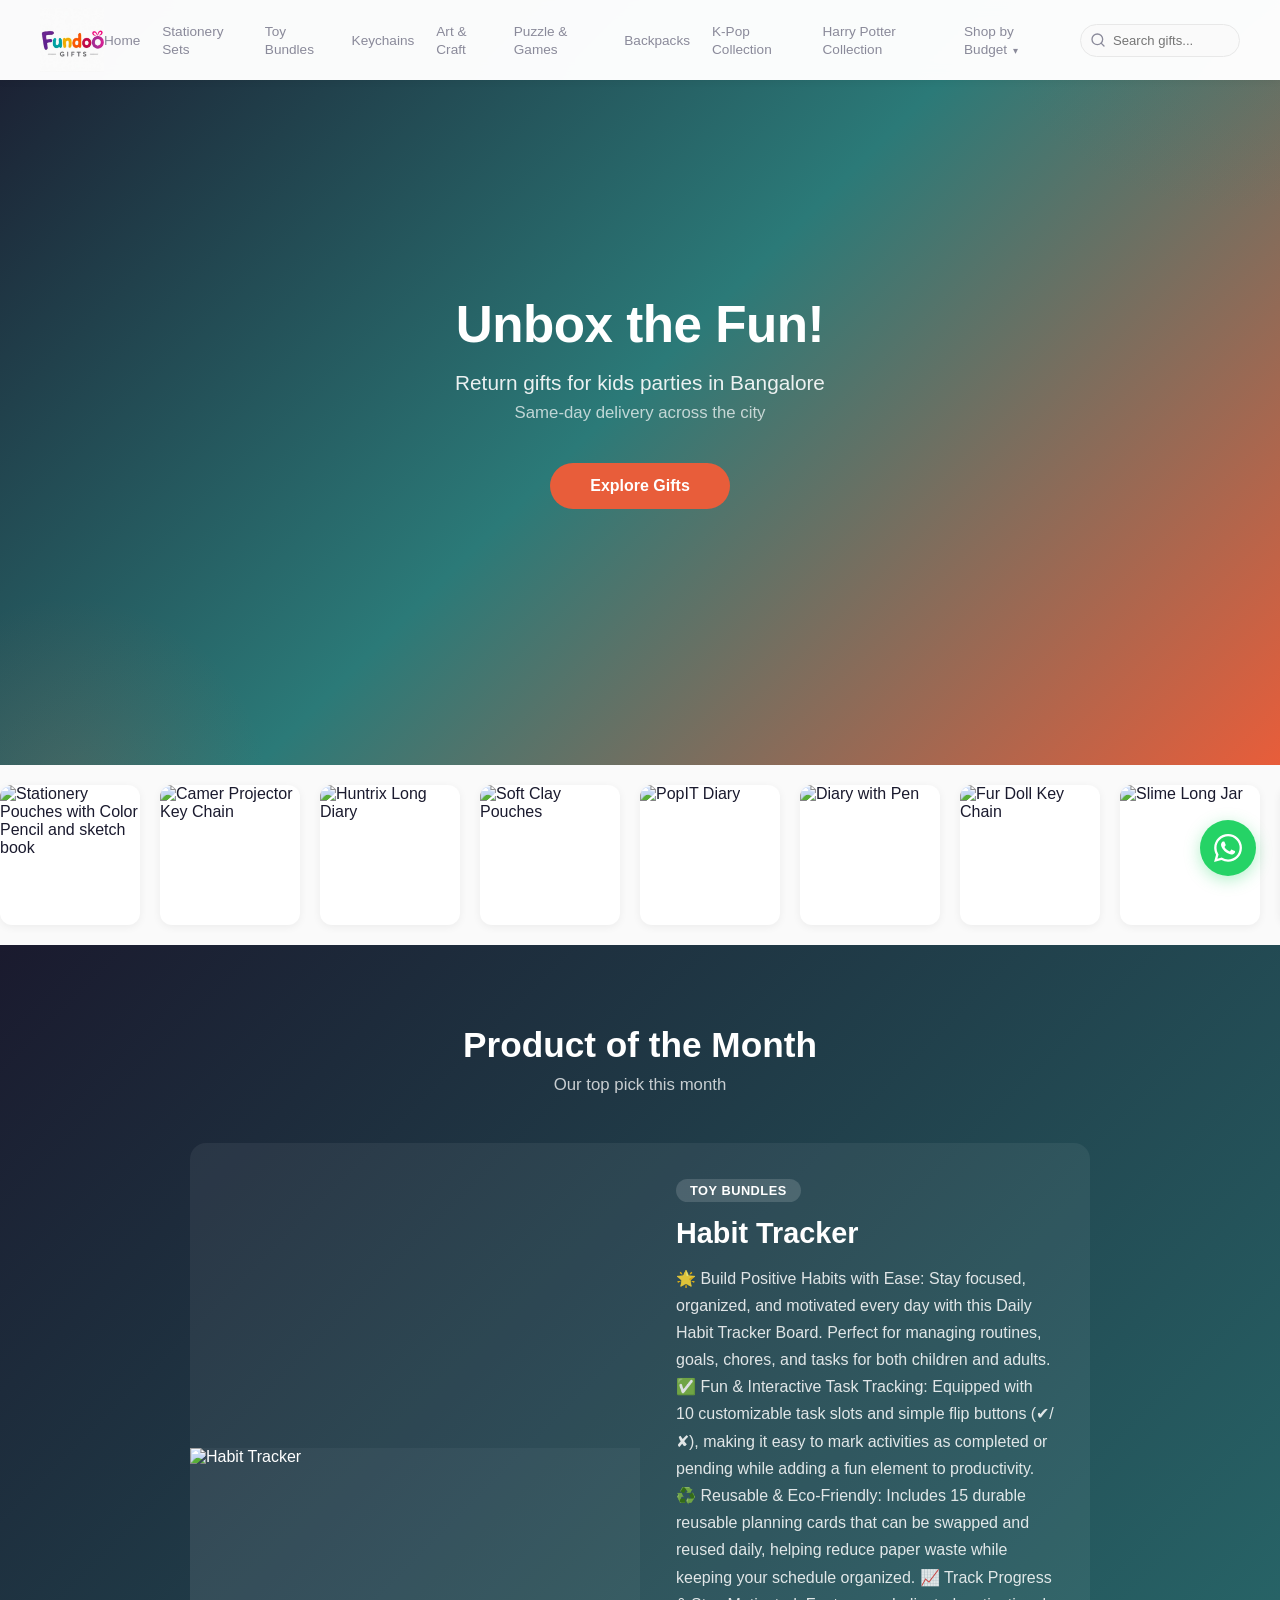
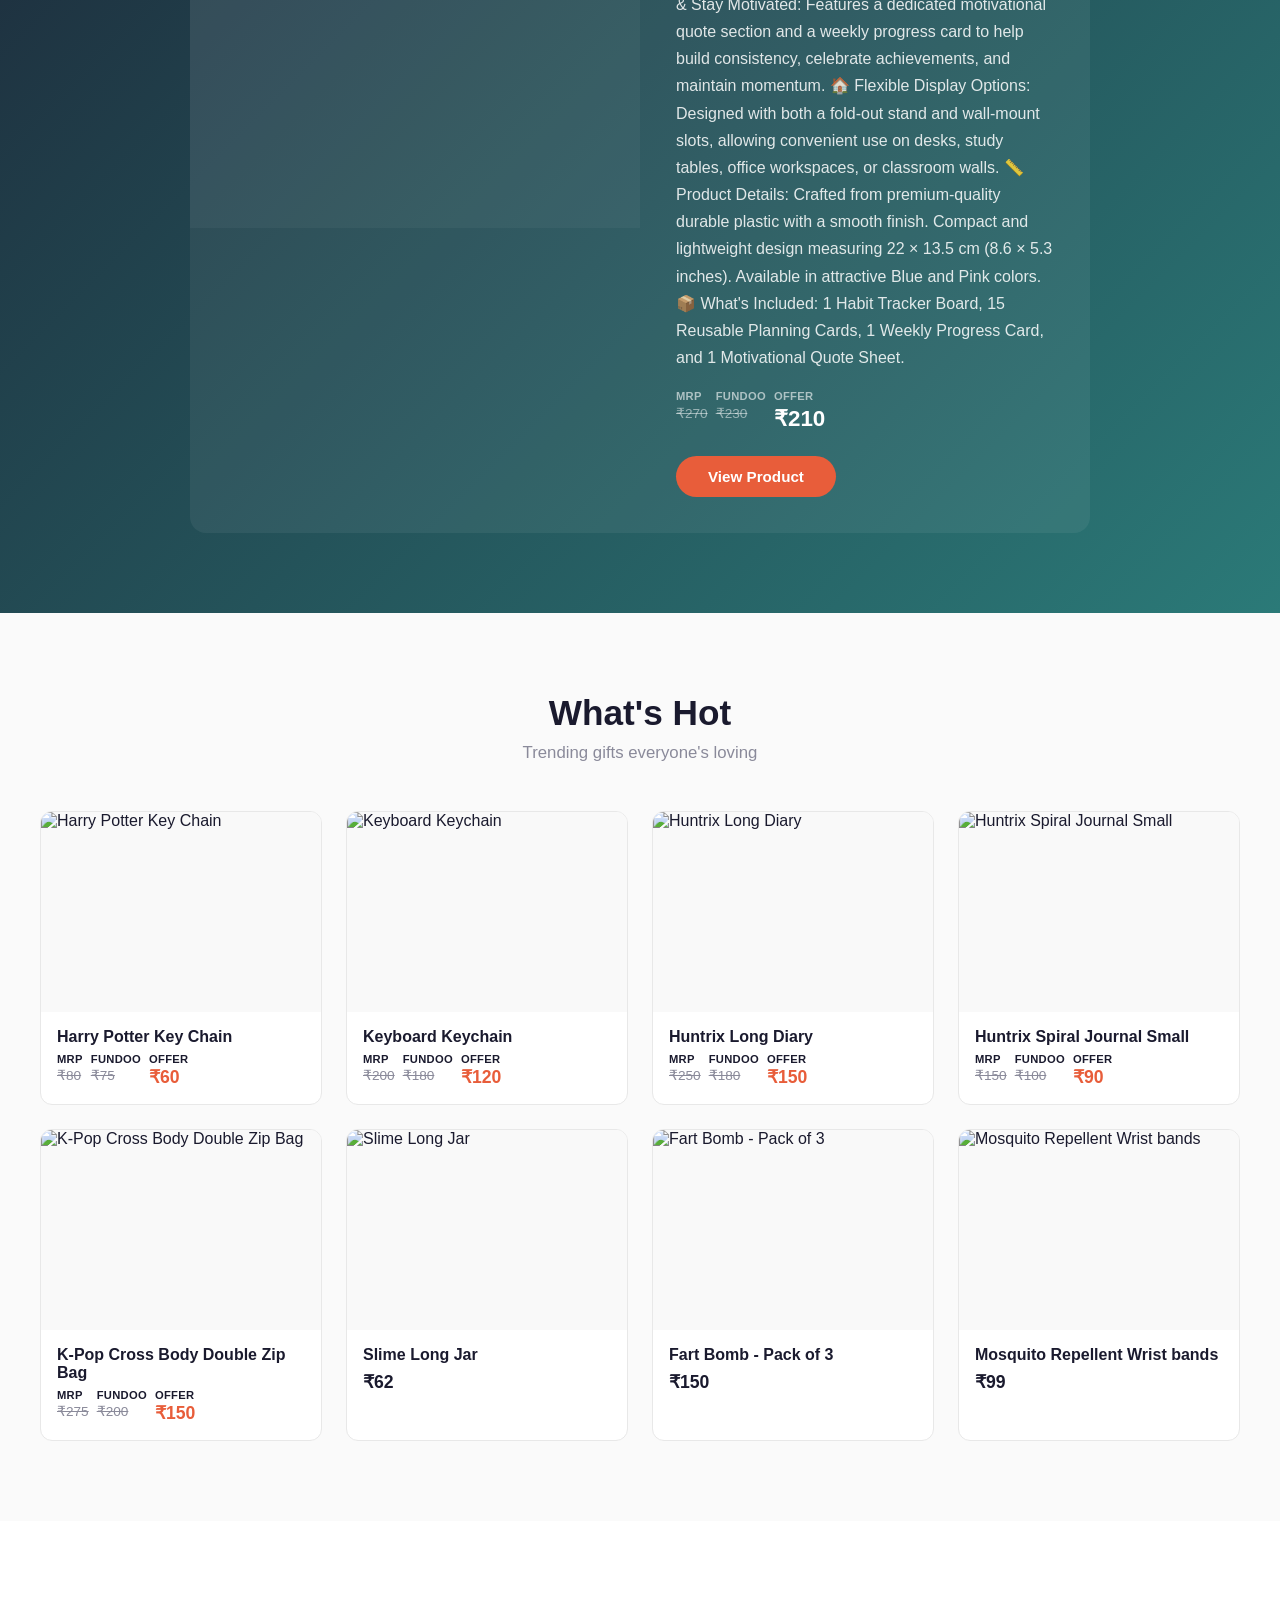
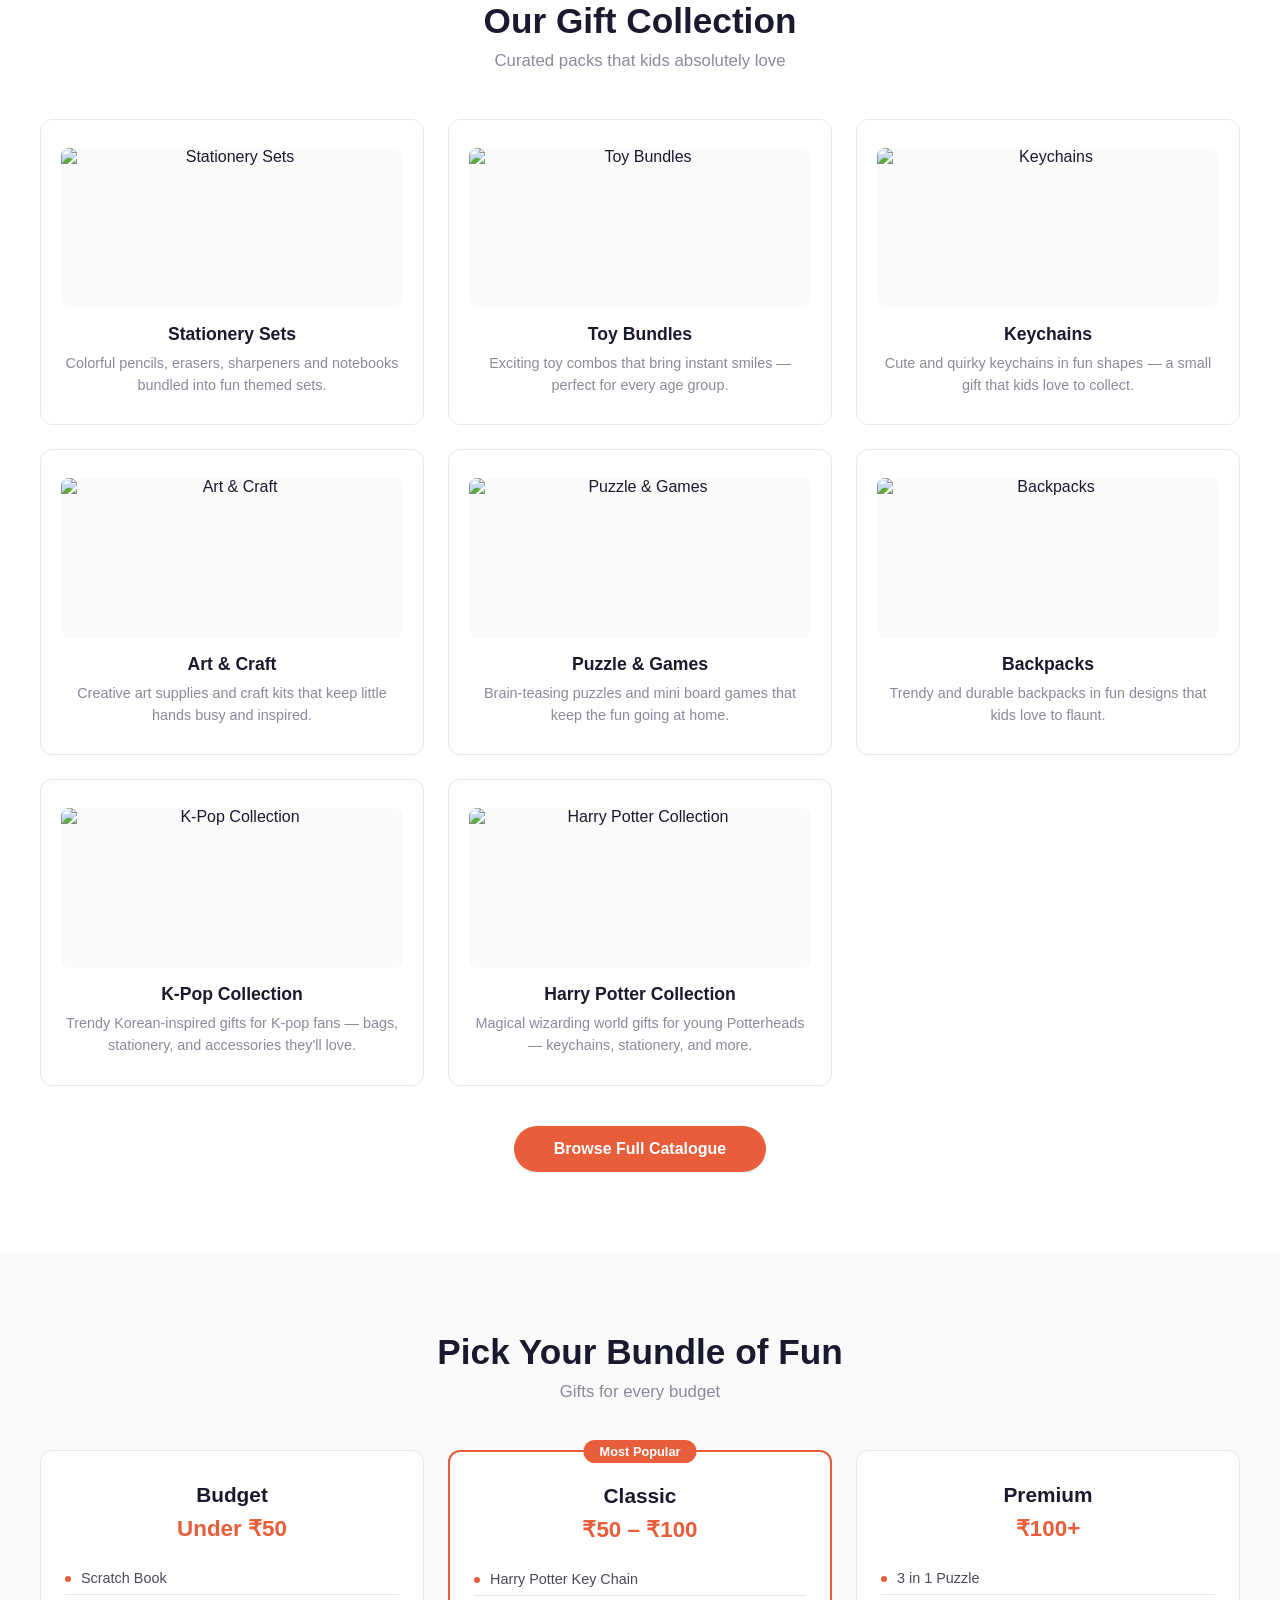
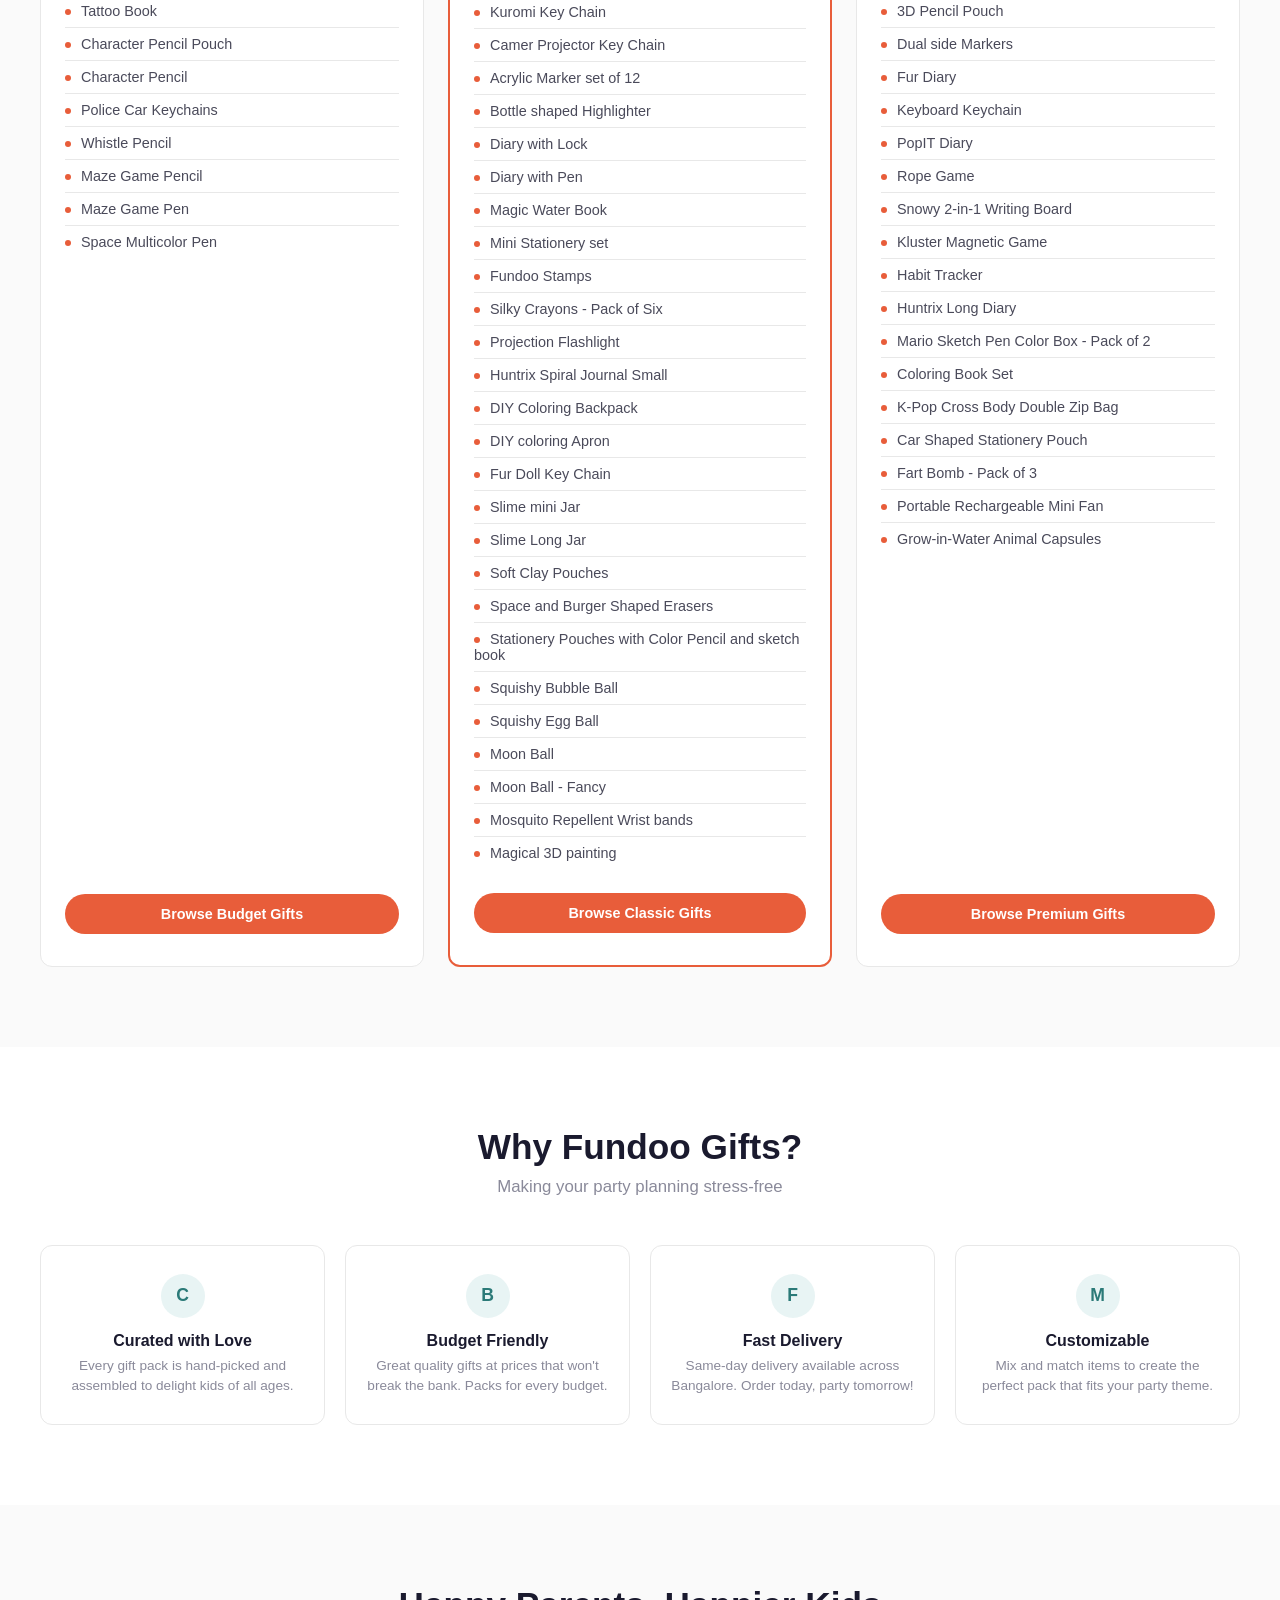
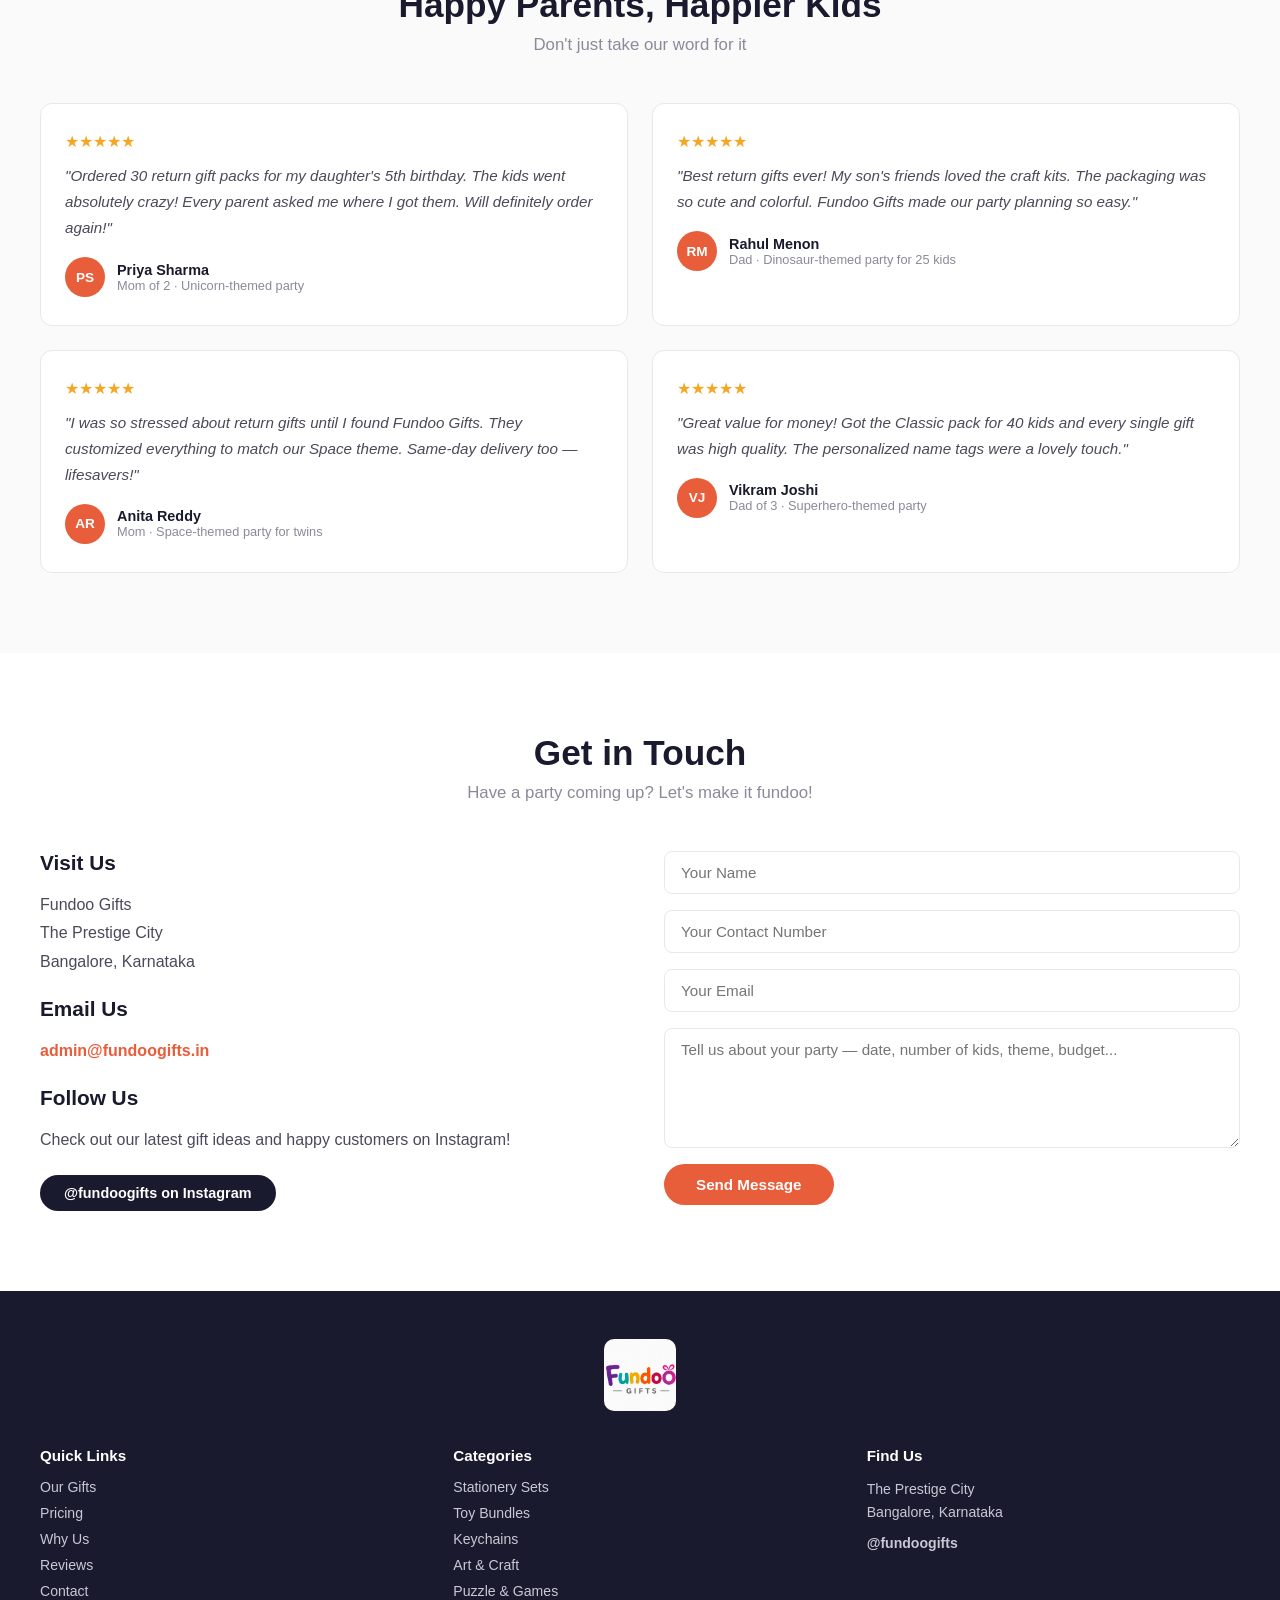
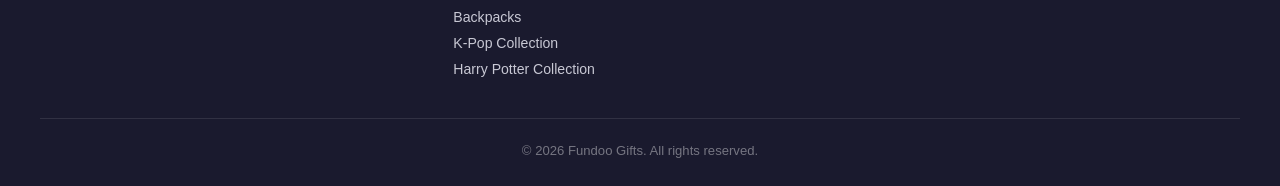
==== index.html @ fff7d1d2 "Add What's New hero carousel with admin controls Hero banner now supports a scrollable carousel: the" ====
<!DOCTYPE html>
<html lang="en">
<head>
  <!-- Google Analytics -->
  <script async src="https://www.googletagmanager.com/gtag/js?id=G-MLZDVN7PJQ"></script>
  <script>window.dataLayer=window.dataLayer||[];function gtag(){dataLayer.push(arguments);}gtag('js',new Date());gtag('config','G-MLZDVN7PJQ');</script>
  <meta charset="UTF-8">
  <meta name="viewport" content="width=device-width, initial-scale=1.0">
  <title>Fundoo Gifts - Unbox the Fun!</title>
  <meta name="description" content="Fundoo Gifts - Curated return gifts for kids parties in Bangalore. Stationery, toys, keychains, art supplies and more.">
  <link rel="icon" href="images/logo.jpg" type="image/jpeg">
  <link rel="stylesheet" href="css/variables.css">
  <link rel="stylesheet" href="css/base.css">
  <link rel="stylesheet" href="css/components.css">
  <link rel="stylesheet" href="css/sections.css">
  <link rel="stylesheet" href="css/responsive.css">
</head>
<body>

  <!-- Nav -->
  <nav>
    <div class="nav-inner">
      <a href="#" class="nav-logo"><img src="images/logo.jpg" alt="Fundoo Gifts" class="nav-logo-img"></a>
      <button class="hamburger" aria-label="Menu">
        <span></span><span></span><span></span>
      </button>
      <ul class="nav-links">
        <li><a href="index.html">Home</a></li>
        <li><a href="catalogue.html?cat=Stationery+Sets">Stationery Sets</a></li>
        <li><a href="catalogue.html?cat=Toy+Bundles">Toy Bundles</a></li>
        <li><a href="catalogue.html?cat=Keychains">Keychains</a></li>
        <li><a href="catalogue.html?cat=Art+%26+Craft">Art &amp; Craft</a></li>
        <li><a href="catalogue.html?cat=Puzzle+%26+Games">Puzzle &amp; Games</a></li>
        <li><a href="catalogue.html?cat=Backpacks">Backpacks</a></li>
        <li><a href="catalogue.html?cat=K-Pop+Collection">K-Pop Collection</a></li>
        <li><a href="catalogue.html?cat=Harry+Potter+Collection">Harry Potter Collection</a></li>
        <li class="nav-dropdown">
          <a href="#" class="nav-dropdown-toggle">Shop by Budget <span class="nav-arrow">&#9662;</span></a>
          <ul class="nav-dropdown-menu">
            <li><a href="catalogue.html?pack=budget">Budget — Under ₹50</a></li>
            <li><a href="catalogue.html?pack=classic">Classic — ₹50 to ₹100</a></li>
            <li><a href="catalogue.html?pack=premium">Premium — ₹100+</a></li>
          </ul>
        </li>
        <li class="nav-search">
          <form class="nav-search-form" action="catalogue.html" method="get">
            <svg class="nav-search-icon" xmlns="http://www.w3.org/2000/svg" viewBox="0 0 24 24" fill="none" stroke="currentColor" stroke-width="2" stroke-linecap="round" stroke-linejoin="round"><circle cx="11" cy="11" r="8"/><line x1="21" y1="21" x2="16.65" y2="16.65"/></svg>
            <input type="text" name="q" class="nav-search-input" placeholder="Search gifts..." autocomplete="off">
          </form>
        </li>
      </ul>
    </div>
  </nav>

  <!-- Hero -->
  <section class="hero" id="home">
    <div class="hero-carousel" id="heroCarousel">
      <div class="hero-slide active">
        <div class="hero-content">
          <h1>Unbox the Fun!</h1>
          <p class="tagline">Return gifts for kids parties in Bangalore</p>
          <p class="sub-tagline">Same-day delivery across the city</p>
          <a href="catalogue.html" class="cta-btn">Explore Gifts</a>
        </div>
      </div>
    </div>
    <button class="hero-nav hero-prev" id="heroPrev" aria-label="Previous">&#8249;</button>
    <button class="hero-nav hero-next" id="heroNext" aria-label="Next">&#8250;</button>
    <div class="hero-dots" id="heroDots"></div>
  </section>

  <!-- Product Showcase -->
  <section class="product-showcase">
    <div class="showcase-track" id="showcaseTrack"></div>
  </section>

  <!-- Product of the Month -->
  <section id="product-of-month" class="potm-section" style="display:none;">
    <div class="container">
      <h2 class="section-title potm-title">Product of the Month</h2>
      <p class="section-subtitle potm-subtitle">Our top pick this month</p>
      <div class="potm-card" id="potmCard"></div>
    </div>
  </section>

  <!-- What's Hot -->
  <section id="whats-hot" class="whats-hot-section" style="display:none;">
    <div class="container">
      <h2 class="section-title">What's Hot</h2>
      <p class="section-subtitle">Trending gifts everyone's loving</p>
      <div class="whats-hot-grid" id="whatsHotGrid"></div>
    </div>
  </section>

  <!-- Products -->
  <section id="products">
    <div class="container">
      <h2 class="section-title">Our Gift Collection</h2>
      <p class="section-subtitle">Curated packs that kids absolutely love</p>
      <div class="product-grid">
        <div class="product-card" data-category="Stationery Sets">
          <div class="product-card-img-wrapper"></div>
          <h3>Stationery Sets</h3>
          <p>Colorful pencils, erasers, sharpeners and notebooks bundled into fun themed sets.</p>
        </div>
        <div class="product-card" data-category="Toy Bundles">
          <div class="product-card-img-wrapper"></div>
          <h3>Toy Bundles</h3>
          <p>Exciting toy combos that bring instant smiles — perfect for every age group.</p>
        </div>
        <div class="product-card" data-category="Keychains">
          <div class="product-card-img-wrapper"></div>
          <h3>Keychains</h3>
          <p>Cute and quirky keychains in fun shapes — a small gift that kids love to collect.</p>
        </div>
        <div class="product-card" data-category="Art &amp; Craft">
          <div class="product-card-img-wrapper"></div>
          <h3>Art &amp; Craft</h3>
          <p>Creative art supplies and craft kits that keep little hands busy and inspired.</p>
        </div>
        <div class="product-card" data-category="Puzzle &amp; Games">
          <div class="product-card-img-wrapper"></div>
          <h3>Puzzle &amp; Games</h3>
          <p>Brain-teasing puzzles and mini board games that keep the fun going at home.</p>
        </div>
        <div class="product-card" data-category="Backpacks">
          <div class="product-card-img-wrapper"></div>
          <h3>Backpacks</h3>
          <p>Trendy and durable backpacks in fun designs that kids love to flaunt.</p>
        </div>
        <div class="product-card" data-category="K-Pop Collection">
          <div class="product-card-img-wrapper"></div>
          <h3>K-Pop Collection</h3>
          <p>Trendy Korean-inspired gifts for K-pop fans — bags, stationery, and accessories they'll love.</p>
        </div>
        <div class="product-card" data-category="Harry Potter Collection">
          <div class="product-card-img-wrapper"></div>
          <h3>Harry Potter Collection</h3>
          <p>Magical wizarding world gifts for young Potterheads — keychains, stationery, and more.</p>
        </div>
      </div>
      <div style="text-align:center; margin-top:40px;">
        <a href="catalogue.html" class="cta-btn">Browse Full Catalogue</a>
      </div>
    </div>
  </section>

  <!-- Pricing -->
  <section id="pricing">
    <div class="container">
      <h2 class="section-title">Pick Your Bundle of Fun</h2>
      <p class="section-subtitle">Gifts for every budget</p>
      <div class="pricing-grid">

        <div class="pricing-card">
          <h3>Budget</h3>
          <div class="pricing-range">Under ₹50</div>
          <div class="pricing-product-list" data-pack="budget"></div>
          <a href="catalogue.html?pack=budget" class="pricing-browse-btn">Browse Budget Gifts</a>
        </div>

        <div class="pricing-card featured">
          <span class="pricing-badge">Most Popular</span>
          <h3>Classic</h3>
          <div class="pricing-range">₹50 – ₹100</div>
          <div class="pricing-product-list" data-pack="classic"></div>
          <a href="catalogue.html?pack=classic" class="pricing-browse-btn">Browse Classic Gifts</a>
        </div>

        <div class="pricing-card">
          <h3>Premium</h3>
          <div class="pricing-range">₹100+</div>
          <div class="pricing-product-list" data-pack="premium"></div>
          <a href="catalogue.html?pack=premium" class="pricing-browse-btn">Browse Premium Gifts</a>
        </div>

      </div>
    </div>
  </section>

  <!-- Why Us -->
  <section id="why-us">
    <div class="container">
      <h2 class="section-title">Why Fundoo Gifts?</h2>
      <p class="section-subtitle">Making your party planning stress-free</p>
      <div class="why-grid">
        <div class="why-card">
          <span class="why-icon">C</span>
          <h3>Curated with Love</h3>
          <p>Every gift pack is hand-picked and assembled to delight kids of all ages.</p>
        </div>
        <div class="why-card">
          <span class="why-icon">B</span>
          <h3>Budget Friendly</h3>
          <p>Great quality gifts at prices that won't break the bank. Packs for every budget.</p>
        </div>
        <div class="why-card">
          <span class="why-icon">F</span>
          <h3>Fast Delivery</h3>
          <p>Same-day delivery available across Bangalore. Order today, party tomorrow!</p>
        </div>
        <div class="why-card">
          <span class="why-icon">M</span>
          <h3>Customizable</h3>
          <p>Mix and match items to create the perfect pack that fits your party theme.</p>
        </div>
      </div>
    </div>
  </section>

  <!-- Testimonials -->
  <section id="testimonials">
    <div class="container">
      <h2 class="section-title">Happy Parents, Happier Kids</h2>
      <p class="section-subtitle">Don't just take our word for it</p>
      <div class="testimonial-grid">

        <div class="testimonial-card">
          <span class="testimonial-stars">★★★★★</span>
          <blockquote>"Ordered 30 return gift packs for my daughter's 5th birthday. The kids went absolutely crazy! Every parent asked me where I got them. Will definitely order again!"</blockquote>
          <div class="testimonial-author">
            <div class="testimonial-avatar">PS</div>
            <div>
              <div class="testimonial-name">Priya Sharma</div>
              <div class="testimonial-context">Mom of 2 · Unicorn-themed party</div>
            </div>
          </div>
        </div>

        <div class="testimonial-card">
          <span class="testimonial-stars">★★★★★</span>
          <blockquote>"Best return gifts ever! My son's friends loved the craft kits. The packaging was so cute and colorful. Fundoo Gifts made our party planning so easy."</blockquote>
          <div class="testimonial-author">
            <div class="testimonial-avatar">RM</div>
            <div>
              <div class="testimonial-name">Rahul Menon</div>
              <div class="testimonial-context">Dad · Dinosaur-themed party for 25 kids</div>
            </div>
          </div>
        </div>

        <div class="testimonial-card">
          <span class="testimonial-stars">★★★★★</span>
          <blockquote>"I was so stressed about return gifts until I found Fundoo Gifts. They customized everything to match our Space theme. Same-day delivery too — lifesavers!"</blockquote>
          <div class="testimonial-author">
            <div class="testimonial-avatar">AR</div>
            <div>
              <div class="testimonial-name">Anita Reddy</div>
              <div class="testimonial-context">Mom · Space-themed party for twins</div>
            </div>
          </div>
        </div>

        <div class="testimonial-card">
          <span class="testimonial-stars">★★★★★</span>
          <blockquote>"Great value for money! Got the Classic pack for 40 kids and every single gift was high quality. The personalized name tags were a lovely touch."</blockquote>
          <div class="testimonial-author">
            <div class="testimonial-avatar">VJ</div>
            <div>
              <div class="testimonial-name">Vikram Joshi</div>
              <div class="testimonial-context">Dad of 3 · Superhero-themed party</div>
            </div>
          </div>
        </div>

      </div>
    </div>
  </section>

  <!-- Contact -->
  <section id="contact">
    <div class="container">
      <h2 class="section-title">Get in Touch</h2>
      <p class="section-subtitle">Have a party coming up? Let's make it fundoo!</p>
      <div class="contact-wrapper">
        <div class="contact-info">
          <h3>Visit Us</h3>
          <p>
            Fundoo Gifts<br>
            The Prestige City<br>
            Bangalore, Karnataka
          </p>

          <h3>Email Us</h3>
          <p><a href="mailto:admin@fundoogifts.in" style="color:var(--color-primary);text-decoration:none;font-weight:600;">admin@fundoogifts.in</a></p>

          <h3>Follow Us</h3>
          <p>Check out our latest gift ideas and happy customers on Instagram!</p>
          <a href="https://instagram.com/fundoogifts" target="_blank" rel="noopener noreferrer" class="instagram-link">
            @fundoogifts on Instagram
          </a>
        </div>

        <form class="contact-form" id="contactForm" action="https://formsubmit.co/admin@fundoogifts.in" method="POST">
          <input type="hidden" name="_subject" value="New enquiry from Fundoo Gifts website">
          <input type="hidden" name="_captcha" value="false">
          <input type="hidden" name="_template" value="table">
          <input type="hidden" name="_next" value="https://fundoogifts.in/index.html?submitted=1#contact">
          <input type="text" name="name" placeholder="Your Name" required>
          <input type="tel" name="phone" placeholder="Your Contact Number" required>
          <input type="email" name="email" placeholder="Your Email" required>
          <textarea name="message" placeholder="Tell us about your party — date, number of kids, theme, budget..." required></textarea>
          <button type="submit" class="submit-btn">Send Message</button>
          <div class="form-success" id="formSuccess">Thanks! We'll get back to you soon.</div>
        </form>
      </div>
    </div>
  </section>

  <!-- Footer -->
  <footer>
    <div class="footer-inner">
      <div class="footer-brand"><img src="images/logo.jpg" alt="Fundoo Gifts" class="footer-logo-img"></div>
      <div class="footer-columns">
        <div class="footer-col">
          <h4>Quick Links</h4>
          <ul>
            <li><a href="#products">Our Gifts</a></li>
            <li><a href="#pricing">Pricing</a></li>
            <li><a href="#why-us">Why Us</a></li>
            <li><a href="#testimonials">Reviews</a></li>
            <li><a href="#contact">Contact</a></li>
          </ul>
        </div>
        <div class="footer-col">
          <h4>Categories</h4>
          <ul>
            <li><a href="catalogue.html?cat=Stationery+Sets">Stationery Sets</a></li>
            <li><a href="catalogue.html?cat=Toy+Bundles">Toy Bundles</a></li>
            <li><a href="catalogue.html?cat=Keychains">Keychains</a></li>
            <li><a href="catalogue.html?cat=Art+%26+Craft">Art &amp; Craft</a></li>
            <li><a href="catalogue.html?cat=Puzzle+%26+Games">Puzzle &amp; Games</a></li>
            <li><a href="catalogue.html?cat=Backpacks">Backpacks</a></li>
            <li><a href="catalogue.html?cat=K-Pop+Collection">K-Pop Collection</a></li>
            <li><a href="catalogue.html?cat=Harry+Potter+Collection">Harry Potter Collection</a></li>
          </ul>
        </div>
        <div class="footer-col">
          <h4>Find Us</h4>
          <p>The Prestige City<br>Bangalore, Karnataka</p>
          <a href="https://instagram.com/fundoogifts" target="_blank" rel="noopener noreferrer" class="footer-social">@fundoogifts</a>
        </div>
      </div>
      <div class="footer-bottom">&copy; 2026 Fundoo Gifts. All rights reserved.</div>
    </div>
  </footer>

  <!-- WhatsApp FAB -->
  <a href="https://wa.me/918050623674?text=Hi!%20I'm%20interested%20in%20return%20gifts%20for%20a%20kids%20party" target="_blank" rel="noopener noreferrer" class="whatsapp-fab" aria-label="Chat on WhatsApp">
    <svg xmlns="http://www.w3.org/2000/svg" viewBox="0 0 24 24"><path d="M17.472 14.382c-.297-.149-1.758-.867-2.03-.967-.273-.099-.471-.148-.67.15-.197.297-.767.966-.94 1.164-.173.199-.347.223-.644.075-.297-.15-1.255-.463-2.39-1.475-.883-.788-1.48-1.761-1.653-2.059-.173-.297-.018-.458.13-.606.134-.133.298-.347.446-.52.149-.174.198-.298.298-.497.099-.198.05-.371-.025-.52-.075-.149-.669-1.612-.916-2.207-.242-.579-.487-.5-.669-.51-.173-.008-.371-.01-.57-.01-.198 0-.52.074-.792.372-.272.297-1.04 1.016-1.04 2.479 0 1.462 1.065 2.875 1.213 3.074.149.198 2.096 3.2 5.077 4.487.709.306 1.262.489 1.694.625.712.227 1.36.195 1.871.118.571-.085 1.758-.719 2.006-1.413.248-.694.248-1.289.173-1.413-.074-.124-.272-.198-.57-.347m-5.421 7.403h-.004a9.87 9.87 0 01-5.031-1.378l-.361-.214-3.741.982.998-3.648-.235-.374a9.86 9.86 0 01-1.51-5.26c.001-5.45 4.436-9.884 9.888-9.884 2.64 0 5.122 1.03 6.988 2.898a9.825 9.825 0 012.893 6.994c-.003 5.45-4.437 9.884-9.885 9.884m8.413-18.297A11.815 11.815 0 0012.05 0C5.495 0 .16 5.335.157 11.892c0 2.096.547 4.142 1.588 5.945L.057 24l6.305-1.654a11.882 11.882 0 005.683 1.448h.005c6.554 0 11.89-5.335 11.893-11.893a11.821 11.821 0 00-3.48-8.413z"/></svg>
  </a>

  <script src="data/products.js"></script>
  <script src="js/main.js"></script>

</body>
</html>
---- css/variables.css ----
:root {
  --color-primary: #e85d3a;
  --color-primary-dark: #d14b2a;
  --color-primary-light: #fff1ed;
  --color-accent: #2b7a78;
  --color-accent-light: #e8f4f4;

  --color-text: #1a1a2e;
  --color-text-light: #4a4a5a;
  --color-text-muted: #8a8a9a;
  --color-text-faint: #b0b0bc;
  --color-text-on-dark: #c8c8d4;

  --color-bg: #ffffff;
  --color-bg-warm: #fafafa;
  --color-bg-dark: #1a1a2e;
  --color-border: #e8e8e8;

  --color-whatsapp: #25d366;
  --color-whatsapp-dark: #1ebe57;

  --color-success-bg: #e8f5e9;
  --color-success-text: #2e7d32;

  --font-family: 'Segoe UI', Tahoma, Geneva, Verdana, sans-serif;

  --radius-sm: 8px;
  --radius-md: 12px;
  --radius-lg: 16px;
  --radius-full: 28px;

  --shadow-sm: 0 2px 8px rgba(0, 0, 0, 0.06);
  --shadow-md: 0 4px 16px rgba(0, 0, 0, 0.1);
  --shadow-lg: 0 8px 32px rgba(0, 0, 0, 0.12);
  --shadow-nav: 0 1px 8px rgba(0, 0, 0, 0.06);

  --nav-height: 80px;
  --max-width: 1200px;
  --section-padding: 80px 20px;
}
---- css/base.css ----
* {
  margin: 0;
  padding: 0;
  box-sizing: border-box;
}

html {
  scroll-behavior: smooth;
}

body {
  font-family: var(--font-family);
  color: var(--color-text);
  overflow-x: hidden;
  -webkit-font-smoothing: antialiased;
}

section {
  padding: var(--section-padding);
}

.container {
  max-width: var(--max-width);
  margin: 0 auto;
}

.section-title {
  text-align: center;
  font-size: 2.2em;
  font-weight: 700;
  margin-bottom: 10px;
  color: var(--color-text);
}

.section-subtitle {
  text-align: center;
  font-size: 1.05em;
  color: var(--color-text-muted);
  margin-bottom: 48px;
}

@keyframes pulse {
  0% { box-shadow: 0 0 0 0 rgba(37, 211, 102, 0.4); }
  70% { box-shadow: 0 0 0 14px rgba(37, 211, 102, 0); }
  100% { box-shadow: 0 0 0 0 rgba(37, 211, 102, 0); }
}

@keyframes fadeInUp {
  from { opacity: 0; transform: translateY(20px); }
  to { opacity: 1; transform: translateY(0); }
}
---- css/components.css ----
/* ── Navigation ── */
nav {
  position: fixed;
  top: 0;
  width: 100%;
  background: rgba(255, 255, 255, 0.98);
  backdrop-filter: blur(8px);
  box-shadow: var(--shadow-nav);
  z-index: 1000;
  padding: 0 20px;
}

.nav-inner {
  max-width: var(--max-width);
  margin: 0 auto;
  display: flex;
  justify-content: space-between;
  align-items: center;
  height: var(--nav-height);
}

.nav-logo {
  display: flex;
  align-items: center;
  text-decoration: none;
}

.nav-logo-img {
  height: 64px;
  width: auto;
}

.nav-links {
  display: flex;
  gap: 22px;
  list-style: none;
  align-items: center;
}

.nav-links a {
  text-decoration: none;
  color: var(--color-text-muted);
  font-weight: 500;
  font-size: 0.85em;
  transition: color 0.2s;
}

.nav-links a:hover {
  color: var(--color-primary);
}

/* ── Nav Dropdown ── */
.nav-dropdown {
  position: relative;
}

.nav-dropdown-toggle {
  cursor: pointer;
}

.nav-arrow {
  font-size: 0.7em;
  margin-left: 2px;
}

.nav-dropdown-menu {
  display: none;
  position: absolute;
  top: 100%;
  right: 0;
  margin-top: 12px;
  background: #fff;
  border: 1px solid var(--color-border);
  border-radius: var(--radius-sm);
  box-shadow: var(--shadow-md);
  list-style: none;
  min-width: 200px;
  z-index: 100;
  padding: 6px 0;
}

.nav-dropdown:hover .nav-dropdown-menu,
.nav-dropdown.open .nav-dropdown-menu {
  display: block;
}

.nav-dropdown-menu li {
  padding: 0;
}

.nav-dropdown-menu a {
  display: block;
  padding: 10px 18px;
  font-size: 0.85em;
  color: var(--color-text-light);
  white-space: nowrap;
}

.nav-dropdown-menu a:hover {
  background: var(--color-bg-warm);
  color: var(--color-primary);
}

.hamburger {
  display: none;
  flex-direction: column;
  gap: 5px;
  cursor: pointer;
  background: none;
  border: none;
  padding: 4px;
}

.hamburger span {
  width: 24px;
  height: 2px;
  background: var(--color-text);
  border-radius: 2px;
  transition: 0.3s;
}

/* ── Nav Search ── */
.nav-search {
  position: relative;
}

.nav-search-form {
  display: flex;
  align-items: center;
  position: relative;
}

.nav-search-icon {
  position: absolute;
  left: 10px;
  width: 16px;
  height: 16px;
  color: var(--color-text-muted);
  pointer-events: none;
}

.nav-search-input {
  padding: 8px 12px 8px 32px;
  border: 1px solid var(--color-border);
  border-radius: var(--radius-full);
  font-size: 0.82em;
  font-family: var(--font-family);
  width: 160px;
  outline: none;
  transition: border-color 0.2s, width 0.2s;
  background: var(--color-bg-warm);
}

.nav-search-input:focus {
  border-color: var(--color-primary);
  width: 200px;
}

/* ── Price Display ── */
.price-group {
  display: flex;
  align-items: baseline;
  gap: 8px;
  flex-wrap: wrap;
}

.price-mrp {
  font-size: 0.85em;
  color: var(--color-text-muted);
  text-decoration: line-through;
}

.price-fundoo {
  font-size: 0.85em;
  color: var(--color-text-muted);
  text-decoration: line-through;
}

.price-highlight {
  font-size: 1.1em;
  font-weight: 700;
  color: var(--color-primary);
}

.price-single {
  font-size: 1.1em;
  font-weight: 700;
  color: var(--color-text);
}

.price-label {
  font-size: 0.7em;
  font-weight: 600;
  text-transform: uppercase;
  letter-spacing: 0.3px;
  display: block;
  line-height: 1;
  margin-bottom: 2px;
}

.price-item {
  display: flex;
  flex-direction: column;
  align-items: flex-start;
}

/* ── CTA Button ── */
.cta-btn {
  display: inline-block;
  padding: 14px 40px;
  background: var(--color-primary);
  color: #fff;
  font-size: 1em;
  font-weight: 600;
  border-radius: var(--radius-full);
  text-decoration: none;
  transition: background 0.2s, transform 0.2s;
}

.cta-btn:hover {
  background: var(--color-primary-dark);
  transform: translateY(-2px);
}

/* ── Product Cards (Home) ── */
.product-card {
  background: var(--color-bg);
  border: 1px solid var(--color-border);
  border-radius: var(--radius-md);
  padding: 28px 20px;
  text-align: center;
  transition: transform 0.2s, box-shadow 0.2s;
}

.product-card:hover {
  transform: translateY(-4px);
  box-shadow: var(--shadow-md);
}

.product-card-img-wrapper {
  width: 100%;
  height: 160px;
  border-radius: var(--radius-sm);
  overflow: hidden;
  margin-bottom: 16px;
  background: var(--color-bg-warm);
  display: flex;
  align-items: center;
  justify-content: center;
}

.product-card-img-wrapper img {
  width: 100%;
  height: 100%;
  object-fit: cover;
}

.product-card-img-wrapper .product-icon-fallback {
  width: 48px;
  height: 48px;
  border-radius: 50%;
  background: var(--color-primary-light);
  color: var(--color-primary);
  display: flex;
  align-items: center;
  justify-content: center;
  font-size: 1.2em;
  font-weight: 700;
}

.product-card h3 {
  font-size: 1.1em;
  font-weight: 600;
  margin-bottom: 8px;
  color: var(--color-text);
}

.product-card p {
  font-size: 0.9em;
  color: var(--color-text-muted);
  line-height: 1.5;
}

/* ── Why Us Cards ── */
.why-card {
  background: var(--color-bg);
  border: 1px solid var(--color-border);
  border-radius: var(--radius-md);
  padding: 28px 20px;
  text-align: center;
  transition: transform 0.2s, box-shadow 0.2s;
}

.why-card:hover {
  transform: translateY(-3px);
  box-shadow: var(--shadow-md);
}

.why-icon {
  width: 44px;
  height: 44px;
  border-radius: 50%;
  background: var(--color-accent-light);
  color: var(--color-accent);
  display: flex;
  align-items: center;
  justify-content: center;
  margin: 0 auto 14px;
  font-size: 1.1em;
  font-weight: 700;
}

.why-card h3 {
  font-size: 1em;
  font-weight: 600;
  margin-bottom: 6px;
  color: var(--color-text);
}

.why-card p {
  font-size: 0.85em;
  color: var(--color-text-muted);
  line-height: 1.5;
}

/* ── Pricing Cards ── */
.pricing-grid {
  display: grid;
  grid-template-columns: repeat(3, 1fr);
  gap: 24px;
}

.pricing-card {
  background: var(--color-bg);
  border: 1px solid var(--color-border);
  border-radius: var(--radius-md);
  padding: 32px 24px;
  text-align: center;
  transition: transform 0.2s, box-shadow 0.2s;
  display: flex;
  flex-direction: column;
}

.pricing-card:hover {
  transform: translateY(-4px);
  box-shadow: var(--shadow-md);
}

.pricing-card.featured {
  border: 2px solid var(--color-primary);
  position: relative;
}

.pricing-badge {
  position: absolute;
  top: -12px;
  left: 50%;
  transform: translateX(-50%);
  background: var(--color-primary);
  color: #fff;
  padding: 4px 16px;
  border-radius: var(--radius-full);
  font-size: 0.8em;
  font-weight: 600;
  white-space: nowrap;
}

.pricing-card h3 {
  font-size: 1.3em;
  font-weight: 600;
  margin-bottom: 8px;
  color: var(--color-text);
}

.pricing-range {
  font-size: 1.4em;
  font-weight: 700;
  color: var(--color-primary);
  margin-bottom: 20px;
}

.pricing-product-list {
  text-align: left;
  margin-bottom: 24px;
  flex-grow: 1;
}

.pricing-product-item {
  padding: 8px 0;
  font-size: 0.9em;
  color: var(--color-text-light);
  border-bottom: 1px solid var(--color-border);
}

.pricing-product-item:last-child {
  border-bottom: none;
}

.pricing-product-item::before {
  content: '';
  display: inline-block;
  width: 6px;
  height: 6px;
  border-radius: 50%;
  background: var(--color-primary);
  margin-right: 10px;
  vertical-align: middle;
}

.pricing-product-empty {
  display: block;
  padding: 12px 0;
  font-size: 0.85em;
  color: var(--color-text-muted);
  font-style: italic;
}

.pricing-browse-btn {
  display: inline-block;
  padding: 12px 28px;
  background: var(--color-primary);
  color: #fff;
  border-radius: var(--radius-full);
  text-decoration: none;
  font-weight: 600;
  font-size: 0.9em;
  transition: background 0.2s, transform 0.2s;
}

.pricing-browse-btn:hover {
  background: var(--color-primary-dark);
  transform: translateY(-2px);
}

/* ── Testimonial Cards ── */
.testimonial-card {
  background: var(--color-bg);
  border: 1px solid var(--color-border);
  border-radius: var(--radius-md);
  padding: 28px 24px;
  transition: transform 0.2s;
}

.testimonial-card:hover {
  transform: translateY(-3px);
  box-shadow: var(--shadow-sm);
}

.testimonial-stars {
  color: #f5a623;
  font-size: 1em;
  margin-bottom: 12px;
  display: block;
}

.testimonial-card blockquote {
  font-size: 0.95em;
  color: var(--color-text-light);
  line-height: 1.7;
  font-style: italic;
  margin-bottom: 16px;
}

.testimonial-author {
  display: flex;
  align-items: center;
  gap: 12px;
}

.testimonial-avatar {
  width: 40px;
  height: 40px;
  border-radius: 50%;
  background: var(--color-primary);
  color: #fff;
  display: flex;
  align-items: center;
  justify-content: center;
  font-size: 0.85em;
  font-weight: 700;
  flex-shrink: 0;
}

.testimonial-name {
  font-weight: 600;
  color: var(--color-text);
  font-size: 0.9em;
}

.testimonial-context {
  font-size: 0.8em;
  color: var(--color-text-muted);
}

/* ── Contact Form ── */
.contact-form {
  display: flex;
  flex-direction: column;
  gap: 16px;
}

.contact-form input,
.contact-form textarea {
  padding: 12px 16px;
  border: 1px solid var(--color-border);
  border-radius: var(--radius-sm);
  font-size: 0.95em;
  font-family: var(--font-family);
  transition: border-color 0.2s;
  outline: none;
}

.contact-form input:focus,
.contact-form textarea:focus {
  border-color: var(--color-primary);
}

.contact-form textarea {
  resize: vertical;
  min-height: 120px;
}

.submit-btn {
  padding: 12px 32px;
  background: var(--color-primary);
  color: #fff;
  border: none;
  border-radius: var(--radius-full);
  font-size: 0.95em;
  font-weight: 600;
  cursor: pointer;
  transition: background 0.2s, transform 0.2s;
  align-self: flex-start;
  font-family: var(--font-family);
}

.submit-btn:hover {
  background: var(--color-primary-dark);
  transform: translateY(-2px);
}

.form-success {
  display: none;
  padding: 12px 16px;
  background: var(--color-success-bg);
  color: var(--color-success-text);
  border-radius: var(--radius-sm);
  font-weight: 600;
  font-size: 0.9em;
}

/* ── Instagram Link ── */
.instagram-link {
  display: inline-flex;
  align-items: center;
  gap: 8px;
  padding: 10px 24px;
  background: var(--color-text);
  color: #fff;
  text-decoration: none;
  border-radius: var(--radius-full);
  font-weight: 600;
  font-size: 0.9em;
  transition: opacity 0.2s;
}

.instagram-link:hover {
  opacity: 0.85;
}

/* ── WhatsApp FAB ── */
.whatsapp-fab {
  position: fixed;
  bottom: 24px;
  right: 24px;
  width: 56px;
  height: 56px;
  background: var(--color-whatsapp);
  border-radius: 50%;
  display: flex;
  align-items: center;
  justify-content: center;
  box-shadow: 0 4px 16px rgba(37, 211, 102, 0.35);
  z-index: 999;
  transition: transform 0.2s;
  animation: pulse 2s infinite;
  text-decoration: none;
}

.whatsapp-fab:hover {
  transform: scale(1.08);
}

.whatsapp-fab svg {
  width: 28px;
  height: 28px;
  fill: #fff;
}
---- css/sections.css ----
/* ── Hero ── */
.hero {
  min-height: 85vh;
  display: flex;
  flex-direction: column;
  justify-content: center;
  align-items: center;
  text-align: center;
  padding: 120px 20px 80px;
  background: linear-gradient(135deg, #1a1a2e 0%, #2b7a78 50%, #e85d3a 100%);
  color: #fff;
  position: relative;
  overflow: hidden;
}

.hero::before {
  content: '';
  position: absolute;
  top: -50%;
  right: -20%;
  width: 600px;
  height: 600px;
  border-radius: 50%;
  background: radial-gradient(circle, rgba(43, 122, 120, 0.15) 0%, transparent 70%);
  pointer-events: none;
}

.hero::after {
  content: '';
  position: absolute;
  bottom: -30%;
  left: -10%;
  width: 400px;
  height: 400px;
  border-radius: 50%;
  background: radial-gradient(circle, rgba(232, 93, 58, 0.15) 0%, transparent 70%);
  pointer-events: none;
}

.hero-content {
  position: relative;
  z-index: 1;
  max-width: 720px;
}

.hero h1 {
  font-size: 3.2em;
  font-weight: 800;
  margin-bottom: 16px;
  line-height: 1.15;
  letter-spacing: -0.5px;
}

.hero .tagline {
  font-size: 1.3em;
  font-weight: 400;
  margin-bottom: 8px;
  opacity: 0.9;
}

.hero .sub-tagline {
  font-size: 1.05em;
  opacity: 0.7;
  margin-bottom: 40px;
}

/* ── Hero Carousel ── */
.hero-carousel {
  position: relative;
  z-index: 1;
  width: 100%;
  max-width: 900px;
}

.hero-slide {
  display: none;
  justify-content: center;
  align-items: center;
  min-height: 320px;
  animation: heroFadeIn 0.5s ease;
}

.hero-slide.active {
  display: flex;
}

@keyframes heroFadeIn {
  from { opacity: 0; transform: translateY(12px); }
  to { opacity: 1; transform: translateY(0); }
}

.hero-slide-product {
  display: flex;
  align-items: center;
  gap: 48px;
  text-align: left;
  width: 100%;
  padding: 0 20px;
}

.hero-slide-img-wrap {
  flex-shrink: 0;
  width: 280px;
  height: 280px;
  border-radius: 16px;
  overflow: hidden;
  background: rgba(255,255,255,0.1);
  box-shadow: 0 8px 32px rgba(0,0,0,0.25);
}

.hero-slide-img-wrap img {
  width: 100%;
  height: 100%;
  object-fit: cover;
}

.hero-slide-info {
  flex: 1;
  color: #fff;
}

.hero-slide-badge {
  display: inline-block;
  padding: 4px 14px;
  border-radius: var(--radius-full, 999px);
  background: rgba(232, 93, 58, 0.85);
  color: #fff;
  font-size: 0.7em;
  font-weight: 700;
  text-transform: uppercase;
  letter-spacing: 1.5px;
  margin-bottom: 12px;
}

.hero-slide-name {
  font-size: 2.2em;
  font-weight: 800;
  margin-bottom: 12px;
  line-height: 1.15;
}

.hero-slide-info .price-group {
  margin-bottom: 20px;
}

.hero-slide-info .price-item {
  color: rgba(255,255,255,0.85);
}

.hero-slide-info .price-highlight,
.hero-slide-info .price-single {
  color: #fff;
  font-size: 1.3em;
}

.hero-slide-info .price-mrp {
  text-decoration: line-through;
  opacity: 0.6;
}

.hero-slide-cta {
  display: inline-block;
  padding: 12px 32px;
  background: #fff;
  color: var(--color-text, #1a1a2e);
  border-radius: var(--radius-full, 999px);
  font-weight: 700;
  font-size: 0.95em;
  text-decoration: none;
  transition: transform 0.2s, box-shadow 0.2s;
}

.hero-slide-cta:hover {
  transform: translateY(-2px);
  box-shadow: 0 6px 20px rgba(0,0,0,0.2);
}

/* Hero Nav Arrows */
.hero-nav {
  position: absolute;
  top: 50%;
  transform: translateY(-50%);
  z-index: 2;
  background: rgba(255,255,255,0.15);
  border: 2px solid rgba(255,255,255,0.3);
  color: #fff;
  width: 48px;
  height: 48px;
  border-radius: 50%;
  font-size: 1.8em;
  cursor: pointer;
  display: none;
  align-items: center;
  justify-content: center;
  transition: background 0.2s;
  line-height: 1;
  padding: 0;
}

.hero-nav:hover {
  background: rgba(255,255,255,0.3);
}

.hero-prev { left: 20px; }
.hero-next { right: 20px; }

.hero-carousel-active .hero-nav {
  display: flex;
}

/* Hero Dots */
.hero-dots {
  position: absolute;
  bottom: 24px;
  left: 50%;
  transform: translateX(-50%);
  z-index: 2;
  display: none;
  gap: 8px;
  align-items: center;
}

.hero-carousel-active .hero-dots {
  display: flex;
}

.hero-dot {
  width: 10px;
  height: 10px;
  border-radius: 50%;
  background: rgba(255,255,255,0.4);
  border: none;
  cursor: pointer;
  padding: 0;
  transition: all 0.3s;
}

.hero-dot.active {
  background: #fff;
  width: 28px;
  border-radius: 5px;
}

/* ── Product Showcase Strip ── */
.product-showcase {
  overflow: hidden;
  padding: 20px 0;
  background: var(--color-bg-warm);
}

.showcase-track {
  display: flex;
  gap: 20px;
  animation: showcase-scroll 35s linear infinite;
  width: max-content;
}

.showcase-item {
  flex-shrink: 0;
  width: 140px;
  height: 140px;
  border-radius: var(--radius-md);
  overflow: hidden;
  background: #fff;
  box-shadow: var(--shadow-sm);
}

.showcase-item img {
  width: 100%;
  height: 100%;
  object-fit: cover;
}

@keyframes showcase-scroll {
  0% { transform: translateX(0); }
  100% { transform: translateX(-50%); }
}

/* ── Products ── */
#products {
  background: var(--color-bg);
}

.product-grid {
  display: grid;
  grid-template-columns: repeat(3, 1fr);
  gap: 24px;
}

/* ── Pricing ── */
#pricing {
  background: var(--color-bg-warm);
}

/* ── Why Us ── */
#why-us {
  background: var(--color-bg);
}

.why-grid {
  display: grid;
  grid-template-columns: repeat(4, 1fr);
  gap: 20px;
}

/* ── Testimonials ── */
#testimonials {
  background: var(--color-bg-warm);
}

.testimonial-grid {
  display: grid;
  grid-template-columns: repeat(2, 1fr);
  gap: 24px;
}

/* ── Contact ── */
#contact {
  background: var(--color-bg);
}

.contact-wrapper {
  display: grid;
  grid-template-columns: 1fr 1fr;
  gap: 48px;
  align-items: start;
}

.contact-info h3 {
  font-size: 1.3em;
  margin-bottom: 16px;
  color: var(--color-text);
}

.contact-info p {
  font-size: 1em;
  color: var(--color-text-light);
  line-height: 1.8;
  margin-bottom: 20px;
}

/* ── Footer ── */
footer {
  background: var(--color-bg-dark);
  color: var(--color-text-on-dark);
  padding: 48px 20px 28px;
}

.footer-inner {
  max-width: var(--max-width);
  margin: 0 auto;
}

footer .footer-brand {
  text-align: center;
  margin-bottom: 32px;
}

.footer-logo-img {
  height: 72px;
  width: auto;
  border-radius: 10px;
}

.footer-columns {
  display: grid;
  grid-template-columns: 1fr 1fr 1fr;
  gap: 40px;
  margin-bottom: 32px;
}

.footer-col h4 {
  color: #fff;
  font-size: 0.95em;
  font-weight: 700;
  margin-bottom: 14px;
}

.footer-col ul {
  list-style: none;
}

.footer-col ul li {
  margin-bottom: 8px;
}

.footer-col a {
  color: var(--color-text-on-dark);
  text-decoration: none;
  font-size: 0.88em;
  transition: color 0.2s;
}

.footer-col a:hover {
  color: var(--color-primary);
}

.footer-col p {
  font-size: 0.88em;
  line-height: 1.7;
  color: var(--color-text-on-dark);
}

.footer-social {
  display: inline-block;
  margin-top: 10px;
  color: var(--color-primary);
  text-decoration: none;
  font-weight: 600;
  font-size: 0.88em;
}

.footer-social:hover {
  text-decoration: underline;
}

.footer-bottom {
  text-align: center;
  padding-top: 24px;
  border-top: 1px solid rgba(255, 255, 255, 0.1);
  font-size: 0.82em;
  color: rgba(255, 255, 255, 0.4);
}

/* ── Product of the Month ── */
.potm-section {
  background: linear-gradient(135deg, #1a1a2e 0%, #2b7a78 100%);
  color: #fff;
}

.potm-title,
.potm-subtitle {
  color: #fff;
}

.potm-subtitle {
  opacity: 0.75;
}

.potm-card {
  max-width: 900px;
  margin: 0 auto;
}

.potm-link {
  display: grid;
  grid-template-columns: 1fr 1fr;
  gap: 0;
  align-items: center;
  text-decoration: none;
  color: inherit;
  background: rgba(255, 255, 255, 0.06);
  border-radius: var(--radius-lg);
  overflow: hidden;
  transition: transform 0.2s, box-shadow 0.2s;
}

.potm-link:hover {
  transform: translateY(-4px);
  box-shadow: 0 12px 40px rgba(0, 0, 0, 0.3);
}

.potm-image {
  overflow: hidden;
  background: rgba(255, 255, 255, 0.04);
}

.potm-image img {
  width: 100%;
  height: 380px;
  object-fit: contain;
  display: block;
}

.potm-details {
  padding: 36px;
}

.potm-category {
  display: inline-block;
  padding: 4px 14px;
  border-radius: var(--radius-full);
  background: rgba(255, 255, 255, 0.15);
  font-size: 0.8em;
  font-weight: 700;
  text-transform: uppercase;
  letter-spacing: 0.5px;
  margin-bottom: 14px;
}

.potm-name {
  font-size: 1.8em;
  font-weight: 800;
  margin-bottom: 14px;
  line-height: 1.2;
}

.potm-desc {
  font-size: 1em;
  line-height: 1.7;
  opacity: 0.85;
  margin-bottom: 20px;
}

.potm-details .price-group {
  margin-bottom: 24px;
}

.potm-details .price-single,
.potm-details .price-highlight {
  color: #fff;
  font-size: 1.4em;
}

.potm-details .price-mrp,
.potm-details .price-fundoo {
  color: rgba(255, 255, 255, 0.5);
}

.potm-details .price-label {
  color: rgba(255, 255, 255, 0.6);
}

.potm-btn {
  display: inline-block;
  padding: 12px 32px;
  background: var(--color-primary);
  color: #fff;
  border-radius: var(--radius-full);
  font-weight: 700;
  font-size: 0.95em;
  transition: background 0.2s, transform 0.2s;
}

.potm-link:hover .potm-btn {
  background: var(--color-primary-dark);
}

/* ── What's Hot ── */
.whats-hot-section {
  background: var(--color-bg-warm);
}

.whats-hot-grid {
  display: grid;
  grid-template-columns: repeat(4, 1fr);
  gap: 24px;
}

.hot-card {
  background: var(--color-bg);
  border: 1px solid var(--color-border);
  border-radius: var(--radius-md);
  overflow: hidden;
  text-decoration: none;
  color: inherit;
  transition: transform 0.25s, box-shadow 0.25s;
  display: flex;
  flex-direction: column;
}

.hot-card:hover {
  transform: translateY(-6px);
  box-shadow: var(--shadow-lg);
}

.hot-card-img {
  overflow: hidden;
  background: #f9f9f9;
}

.hot-card-img img {
  width: 100%;
  height: 200px;
  object-fit: contain;
  display: block;
  transition: transform 0.3s;
}

.hot-card:hover .hot-card-img img {
  transform: scale(1.05);
}

.hot-card-body {
  padding: 16px;
}

.hot-card-body h3 {
  font-size: 1em;
  font-weight: 600;
  margin-bottom: 8px;
  color: var(--color-text);
}

.hot-card-body .price-group {
  margin-top: 4px;
}
---- css/responsive.css ----
@media (max-width: 900px) {
  .product-grid {
    grid-template-columns: repeat(2, 1fr);
  }

  .pricing-grid {
    grid-template-columns: repeat(2, 1fr);
  }

  .why-grid {
    grid-template-columns: repeat(2, 1fr);
  }

  .testimonial-grid {
    grid-template-columns: repeat(2, 1fr);
  }

  .potm-link {
    grid-template-columns: 1fr;
  }

  .potm-details {
    padding: 24px;
  }

  .whats-hot-grid {
    grid-template-columns: repeat(2, 1fr);
  }

  .hero-slide-product {
    flex-direction: column;
    text-align: center;
    gap: 24px;
  }

  .hero-slide-img-wrap {
    width: 220px;
    height: 220px;
  }

  .hero-slide-name {
    font-size: 1.6em;
  }

  .contact-wrapper {
    grid-template-columns: 1fr;
  }

  .footer-columns {
    grid-template-columns: 1fr 1fr;
    gap: 28px;
  }
}

@media (max-width: 768px) {
  .nav-links {
    display: none;
    position: absolute;
    top: var(--nav-height);
    left: 0;
    width: 100%;
    background: rgba(255, 255, 255, 0.98);
    flex-direction: column;
    padding: 20px;
    gap: 14px;
    box-shadow: 0 8px 20px rgba(0, 0, 0, 0.1);
  }

  .nav-links.open {
    display: flex;
  }

  .hamburger {
    display: flex;
  }

  .nav-dropdown-menu {
    position: static;
    margin-top: 8px;
    box-shadow: none;
    border: none;
    padding-left: 12px;
    background: transparent;
  }

  .nav-dropdown-menu a {
    padding: 8px 0;
    color: var(--color-text-muted);
  }

  .nav-search-input {
    width: 100%;
  }

  .nav-search-input:focus {
    width: 100%;
  }

  .nav-logo-img {
    height: 52px;
  }
}

@media (max-width: 600px) {
  .hero h1 {
    font-size: 2em;
  }

  .hero .tagline {
    font-size: 1.1em;
  }

  .showcase-item {
    width: 110px;
    height: 110px;
  }

  .product-card-img-wrapper {
    height: 130px;
  }

  .potm-image img {
    height: 260px;
  }

  .potm-name {
    font-size: 1.4em;
  }

  .whats-hot-grid {
    grid-template-columns: 1fr 1fr;
  }

  .hero-nav {
    display: none !important;
  }

  .hero-slide-img-wrap {
    width: 180px;
    height: 180px;
  }

  .hero-slide-name {
    font-size: 1.3em;
  }

  .hero-slide-badge {
    font-size: 0.65em;
  }

  .product-grid,
  .pricing-grid,
  .testimonial-grid {
    grid-template-columns: 1fr;
  }

  .why-grid {
    grid-template-columns: 1fr;
  }

  .section-title {
    font-size: 1.8em;
  }

  .pricing-card.featured {
    order: -1;
  }

  .footer-columns {
    grid-template-columns: 1fr;
    gap: 24px;
  }

  .whatsapp-fab {
    bottom: 20px;
    right: 20px;
    width: 54px;
    height: 54px;
  }

  .whatsapp-fab svg {
    width: 28px;
    height: 28px;
  }
}
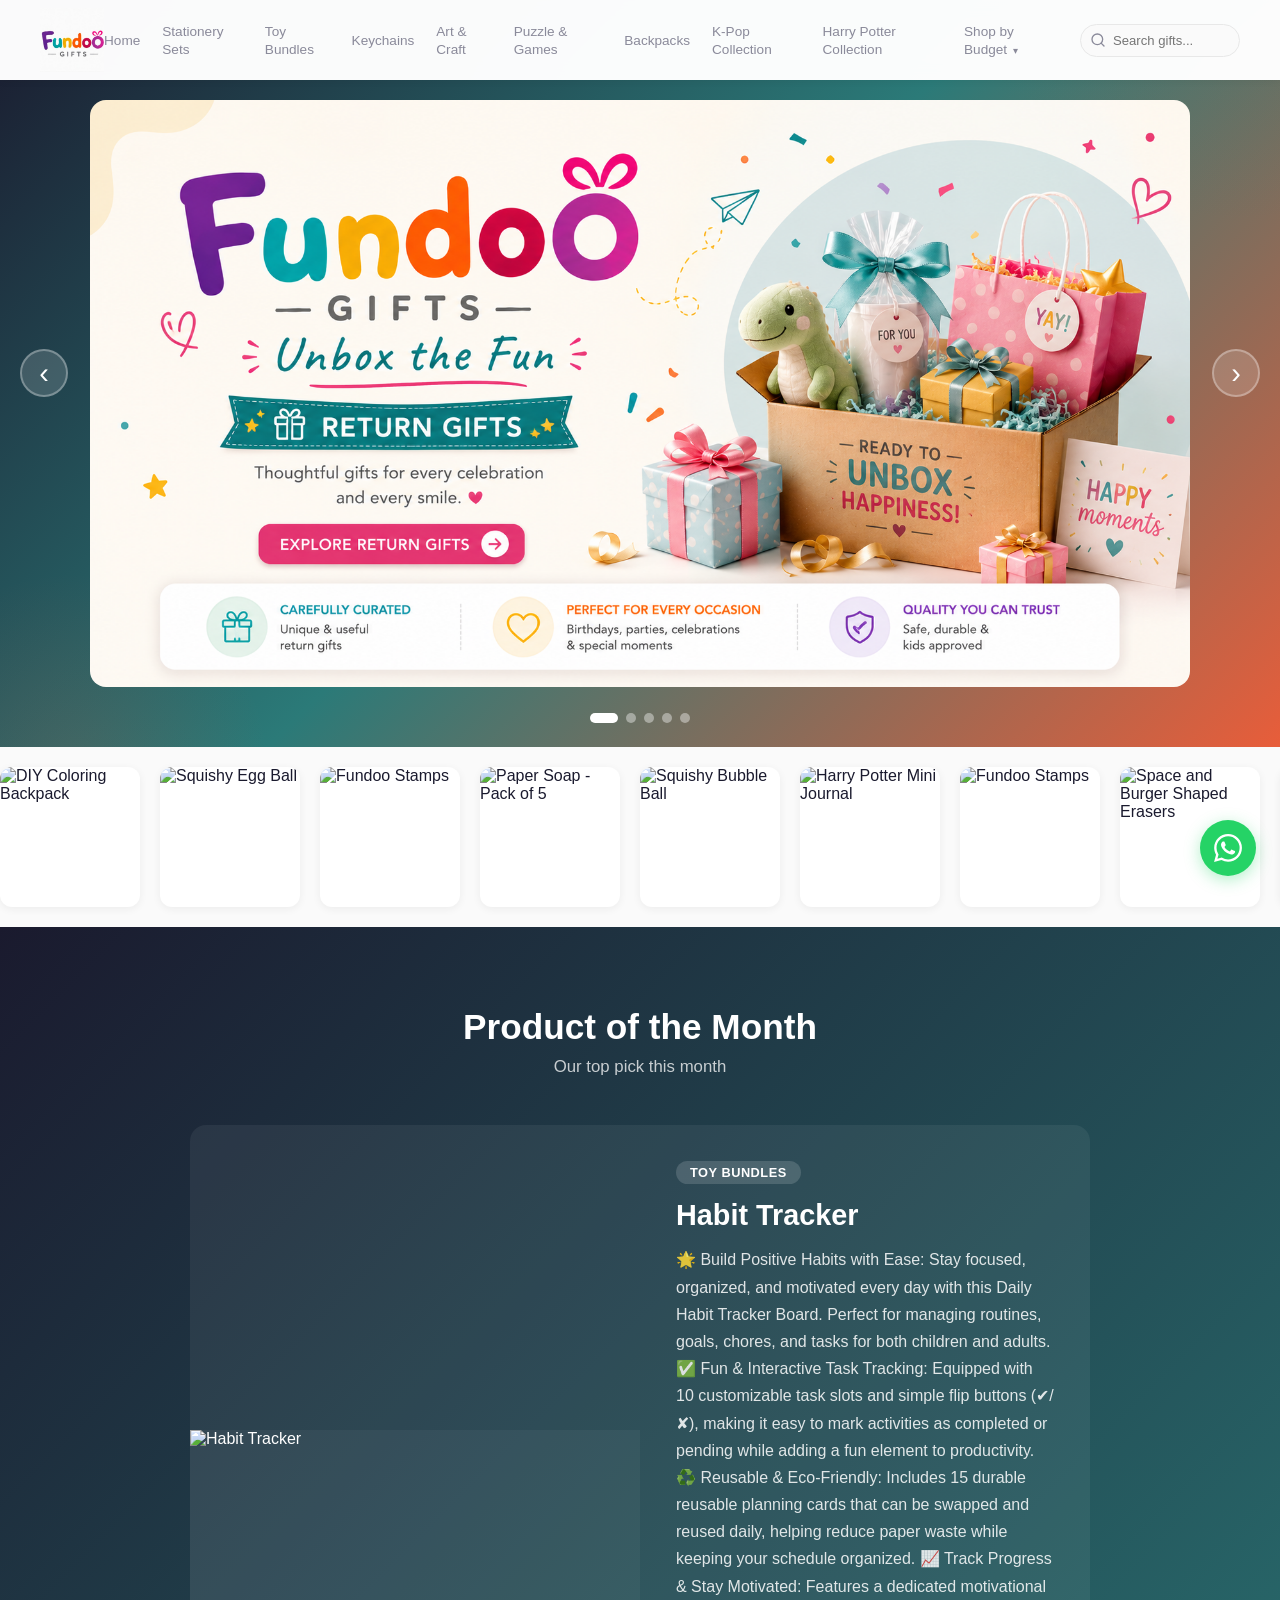
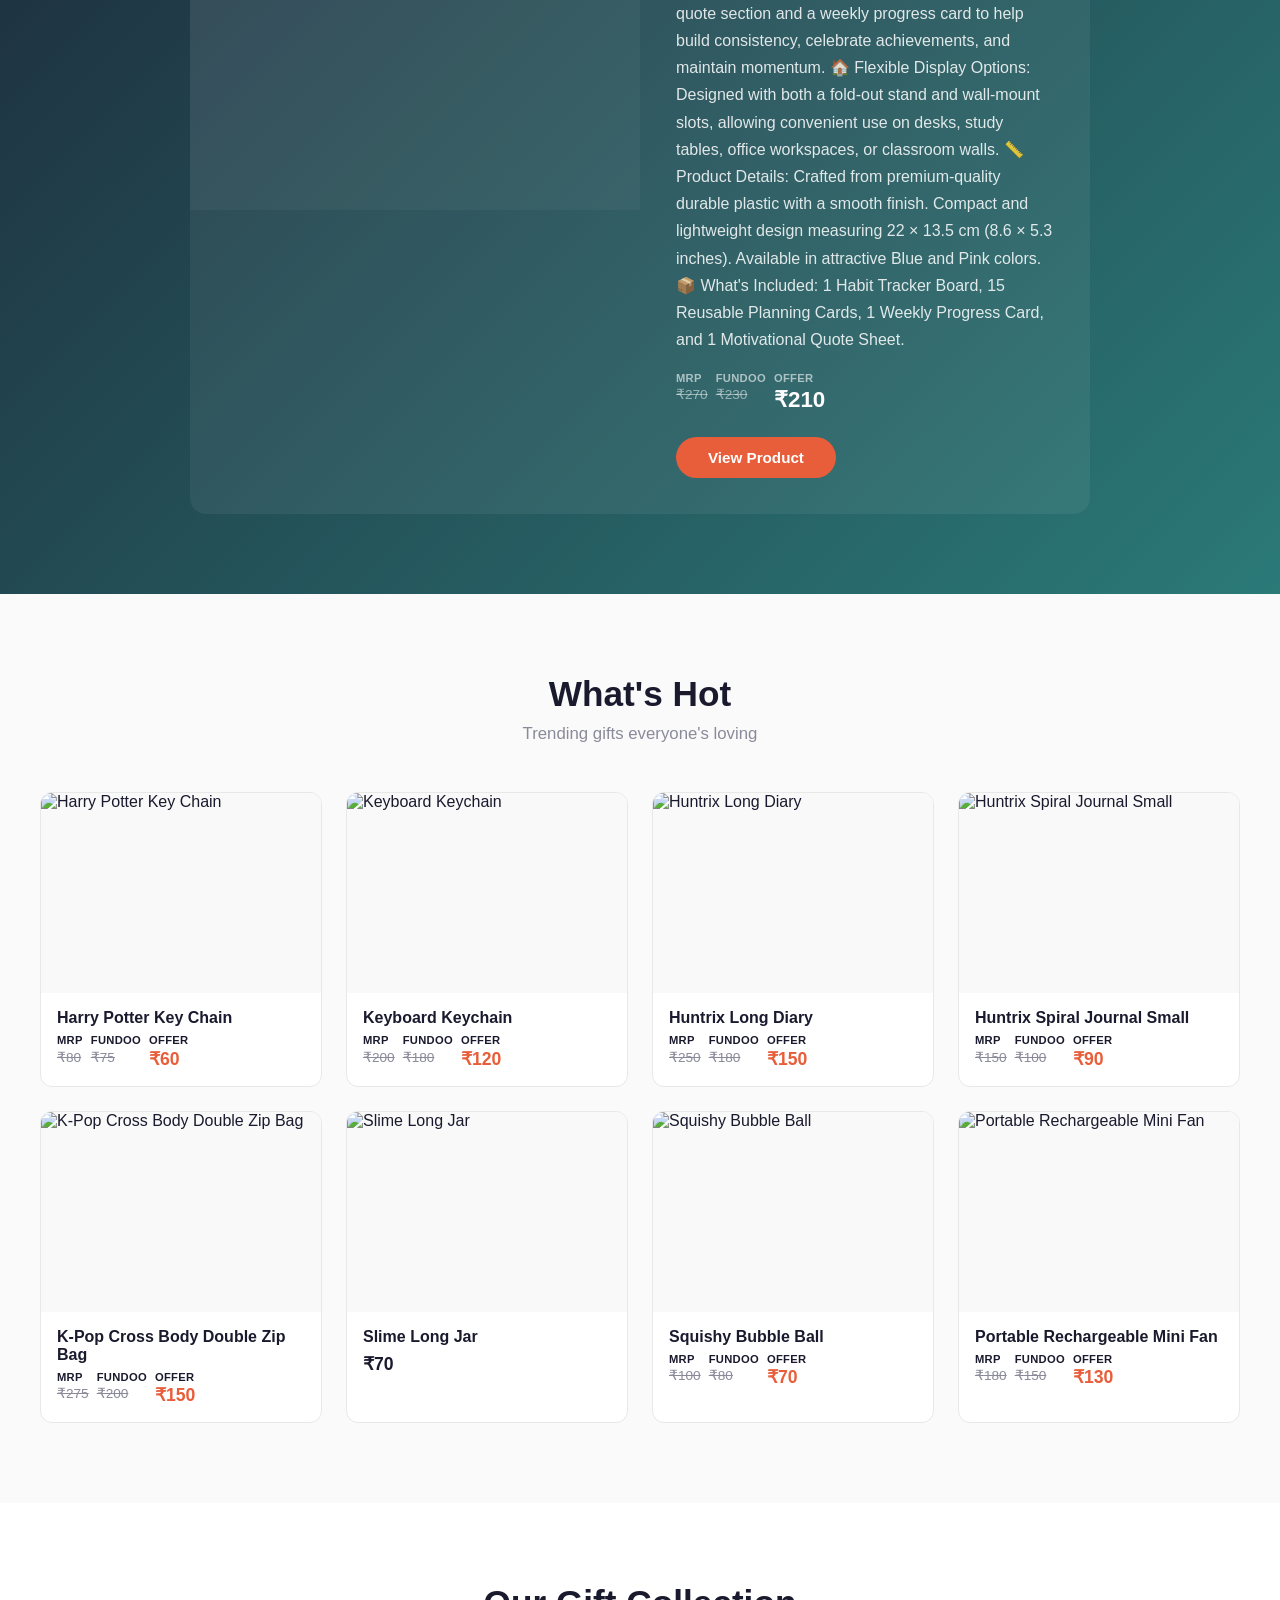
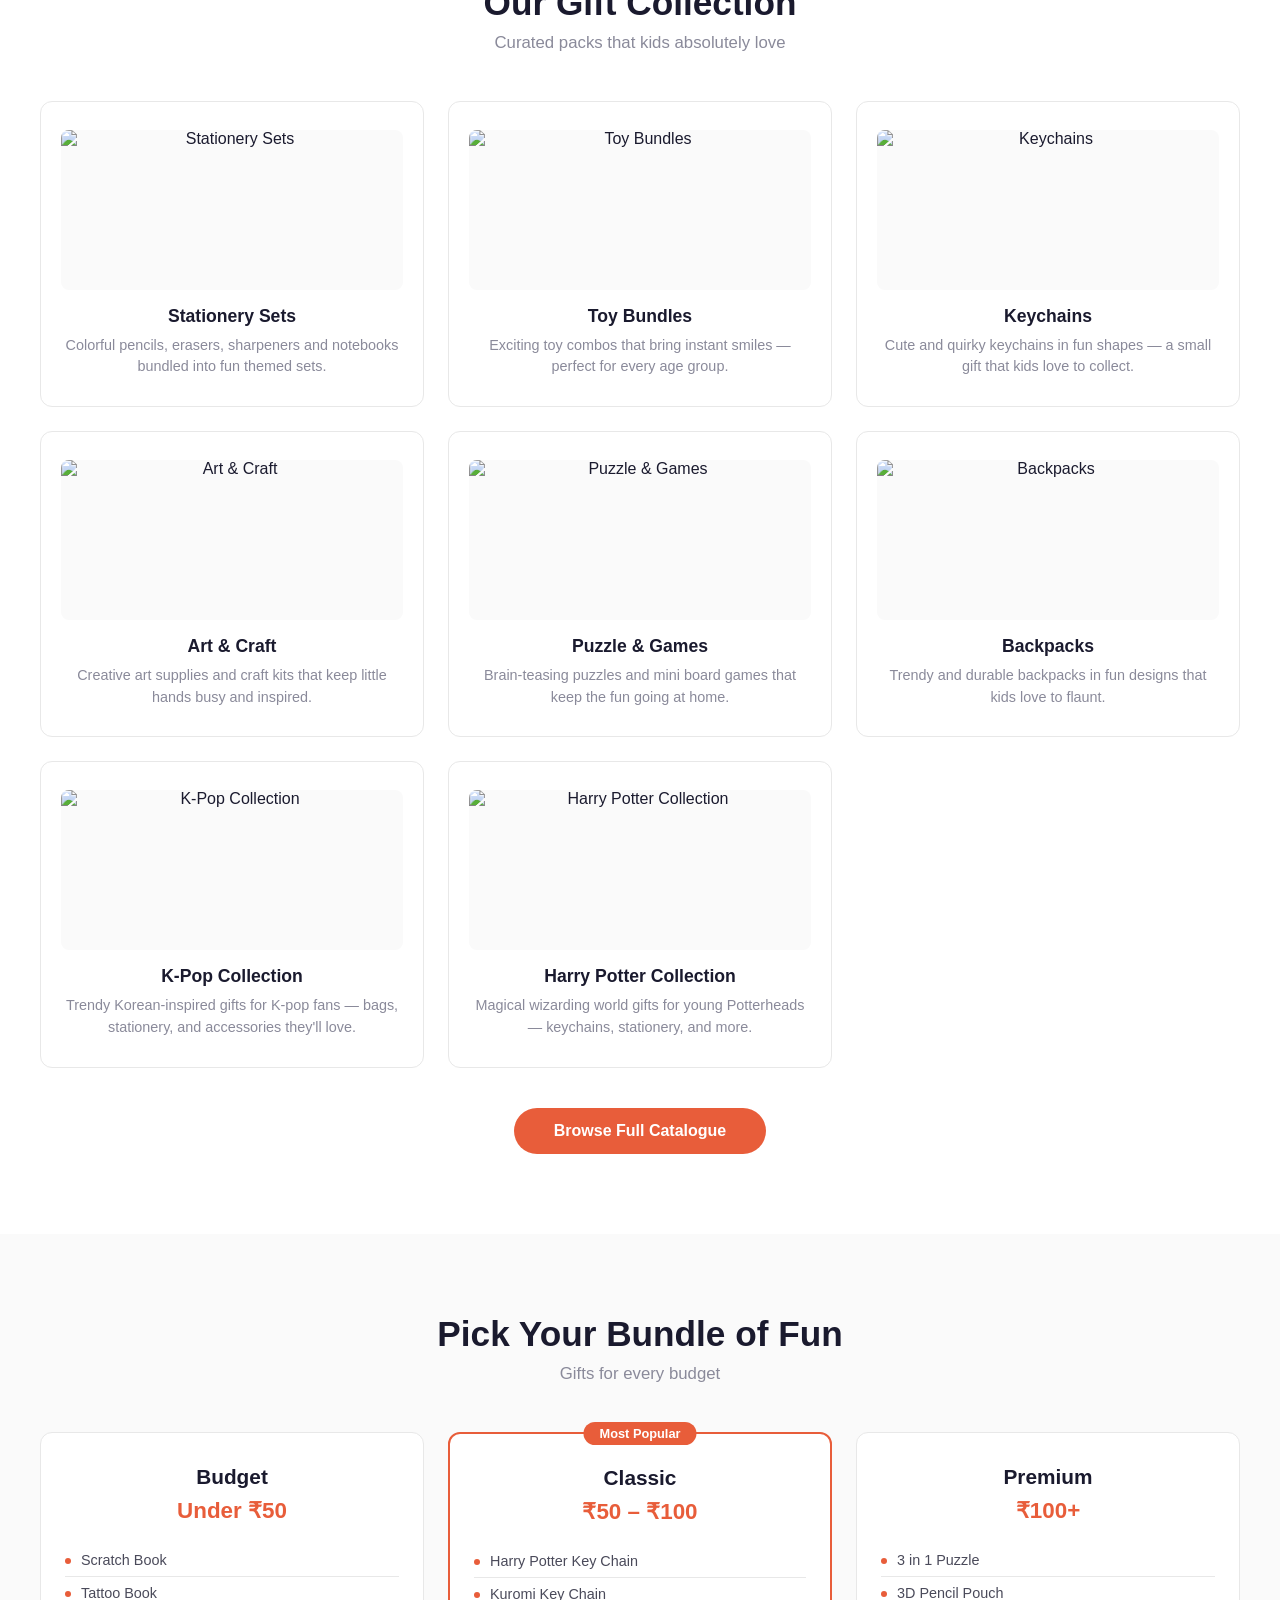
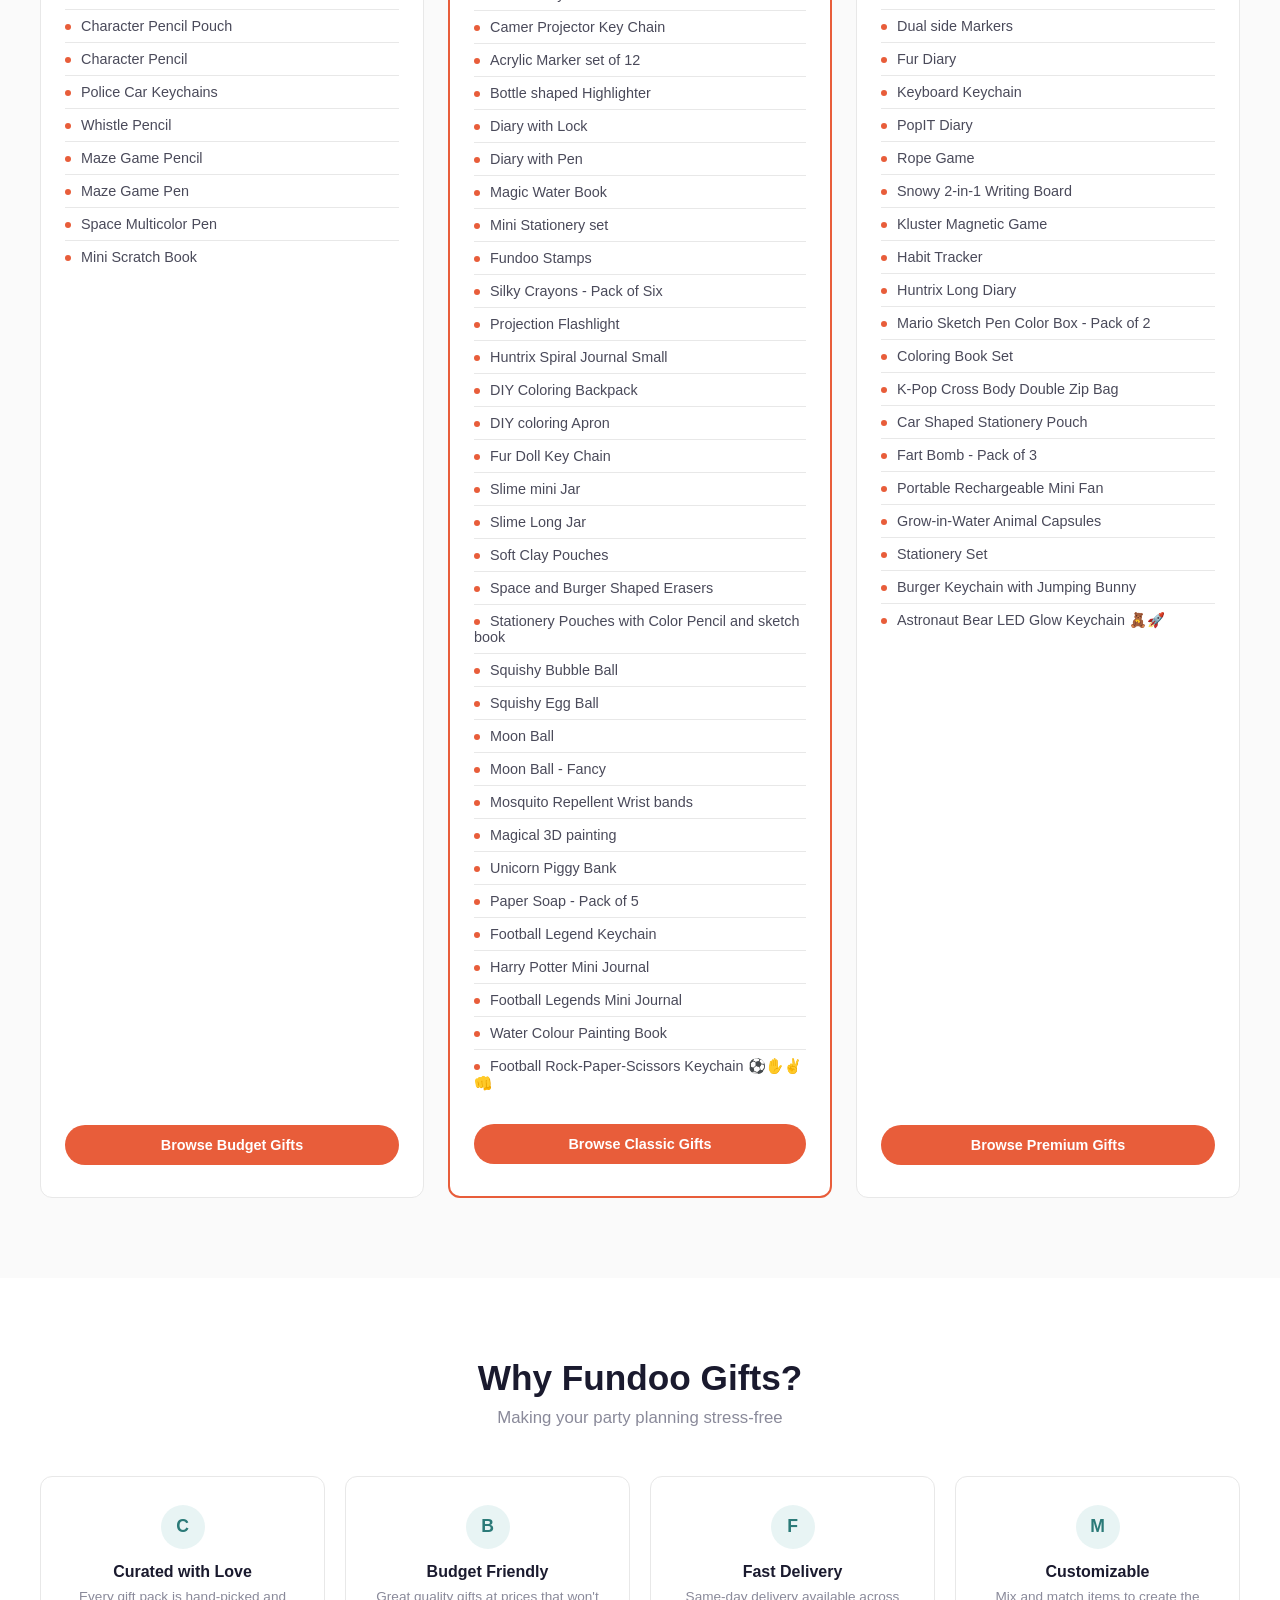
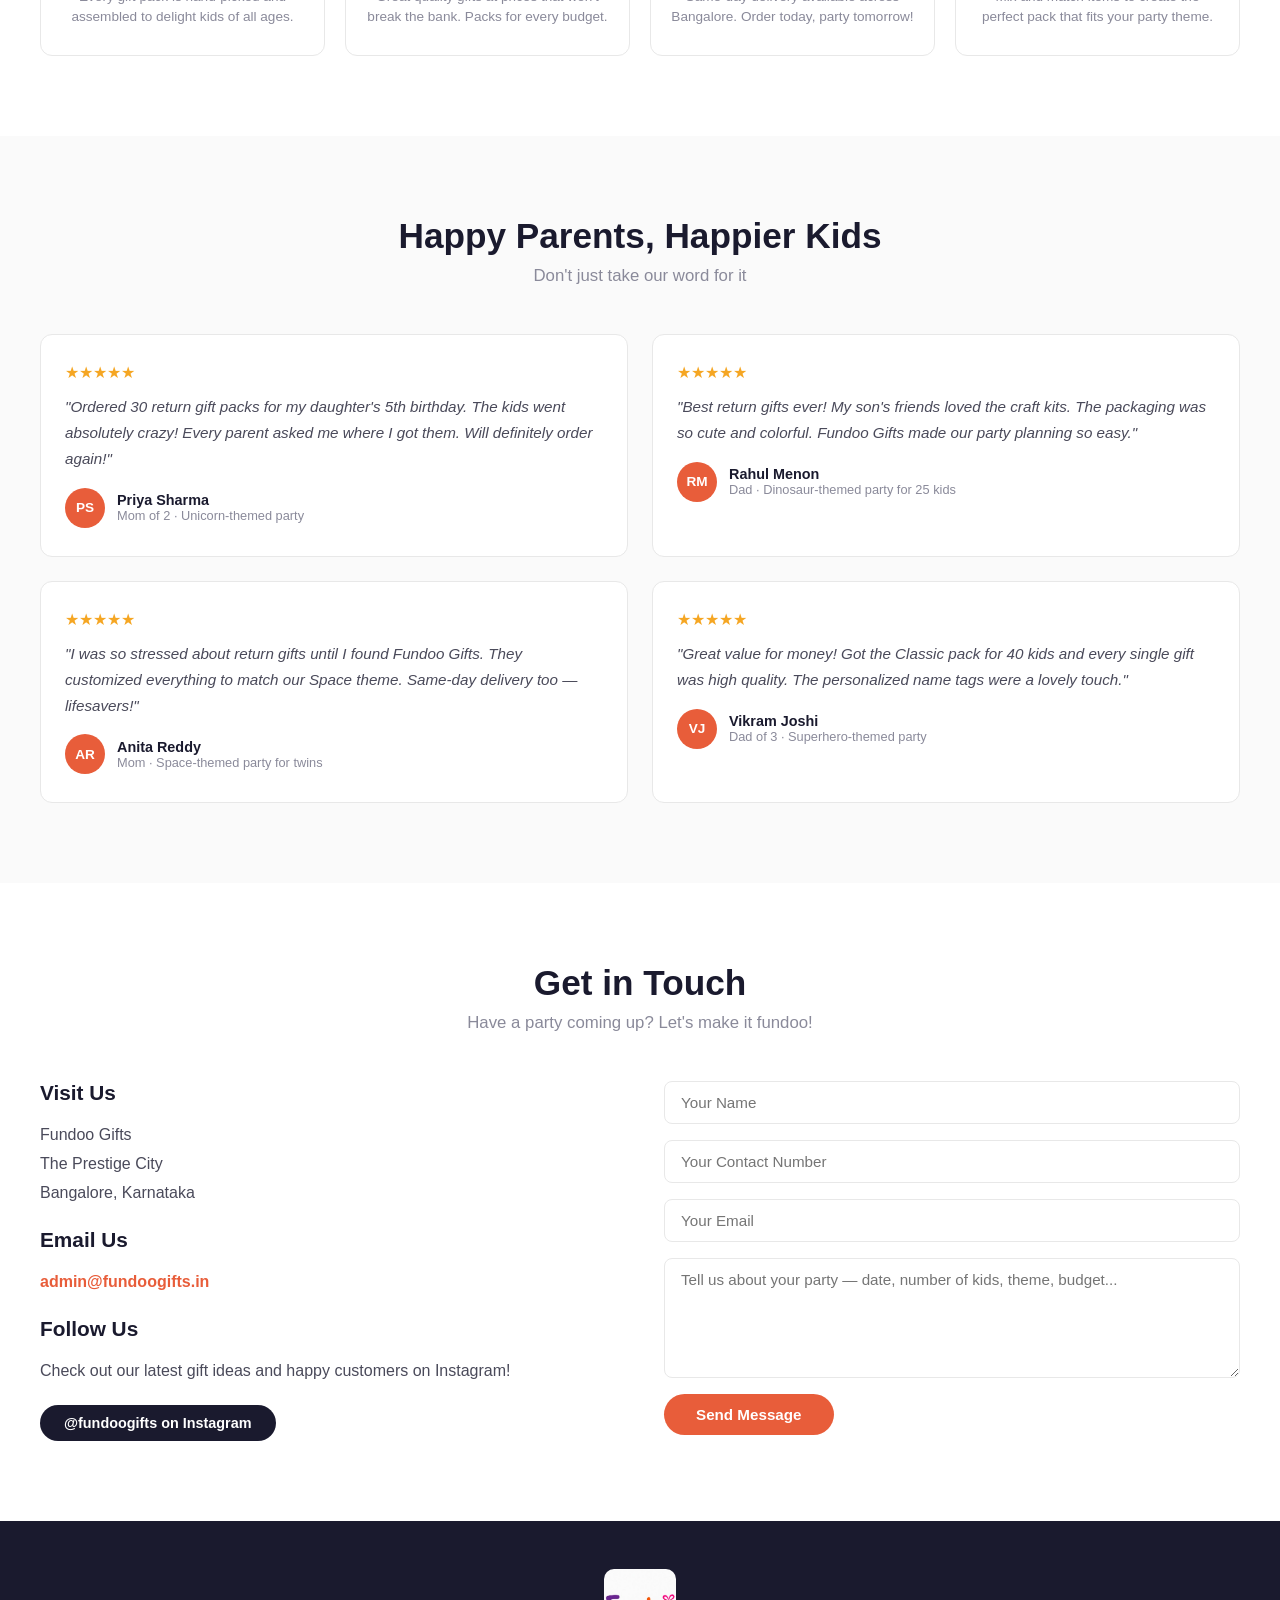
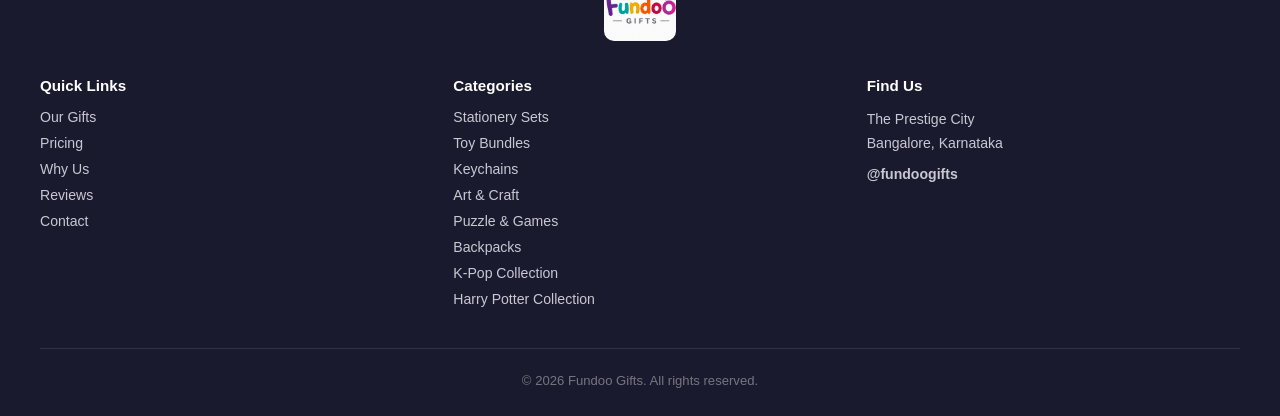
==== commit 7d02ef49: "Replace hero text with banner image linking to catalogue First hero slide now shows the Fundoo Gifts" ====
--- a/index.html
+++ b/index.html
@@ -56,12 +56,9 @@
   <section class="hero" id="home">
     <div class="hero-carousel" id="heroCarousel">
       <div class="hero-slide active">
-        <div class="hero-content">
-          <h1>Unbox the Fun!</h1>
-          <p class="tagline">Return gifts for kids parties in Bangalore</p>
-          <p class="sub-tagline">Same-day delivery across the city</p>
-          <a href="catalogue.html" class="cta-btn">Explore Gifts</a>
-        </div>
+        <a href="catalogue.html" class="hero-banner-link">
+          <img src="images/fundoo_banner.png" alt="Fundoo Gifts - Unbox the Fun! Explore Return Gifts" class="hero-banner-img">
+        </a>
       </div>
     </div>
     <button class="hero-nav hero-prev" id="heroPrev" aria-label="Previous">&#8249;</button>
--- a/css/sections.css
+++ b/css/sections.css
@@ -1,12 +1,12 @@
 /* ── Hero ── */
 .hero {
-  min-height: 85vh;
+  min-height: auto;
   display: flex;
   flex-direction: column;
   justify-content: center;
   align-items: center;
   text-align: center;
-  padding: 120px 20px 80px;
+  padding: 100px 20px 60px;
   background: linear-gradient(135deg, #1a1a2e 0%, #2b7a78 50%, #e85d3a 100%);
   color: #fff;
   position: relative;
@@ -43,6 +43,27 @@
   max-width: 720px;
 }
 
+.hero-banner-link {
+  display: block;
+  width: 100%;
+  max-width: 1100px;
+  position: relative;
+  z-index: 1;
+  border-radius: var(--radius-lg);
+  overflow: hidden;
+  transition: transform 0.2s;
+}
+
+.hero-banner-link:hover {
+  transform: scale(1.01);
+}
+
+.hero-banner-img {
+  width: 100%;
+  height: auto;
+  display: block;
+}
+
 .hero h1 {
   font-size: 3.2em;
   font-weight: 800;
@@ -69,7 +90,7 @@
   position: relative;
   z-index: 1;
   width: 100%;
-  max-width: 900px;
+  max-width: 1100px;
 }
 
 .hero-slide {
@@ -100,18 +121,19 @@
 
 .hero-slide-img-wrap {
   flex-shrink: 0;
-  width: 280px;
-  height: 280px;
-  border-radius: 16px;
-  overflow: hidden;
-  background: rgba(255,255,255,0.1);
-  box-shadow: 0 8px 32px rgba(0,0,0,0.25);
+  width: 320px;
+  height: 320px;
+  border-radius: 20px;
+  overflow: hidden;
+  background: transparent;
 }
 
 .hero-slide-img-wrap img {
   width: 100%;
   height: 100%;
-  object-fit: cover;
+  object-fit: contain;
+  mix-blend-mode: multiply;
+  filter: brightness(1.1) contrast(1.05);
 }
 
 .hero-slide-info {
--- a/css/responsive.css
+++ b/css/responsive.css
@@ -34,8 +34,8 @@
   }
 
   .hero-slide-img-wrap {
-    width: 220px;
-    height: 220px;
+    width: 260px;
+    height: 260px;
   }
 
   .hero-slide-name {
@@ -136,8 +136,8 @@
   }
 
   .hero-slide-img-wrap {
-    width: 180px;
-    height: 180px;
+    width: 220px;
+    height: 220px;
   }
 
   .hero-slide-name {
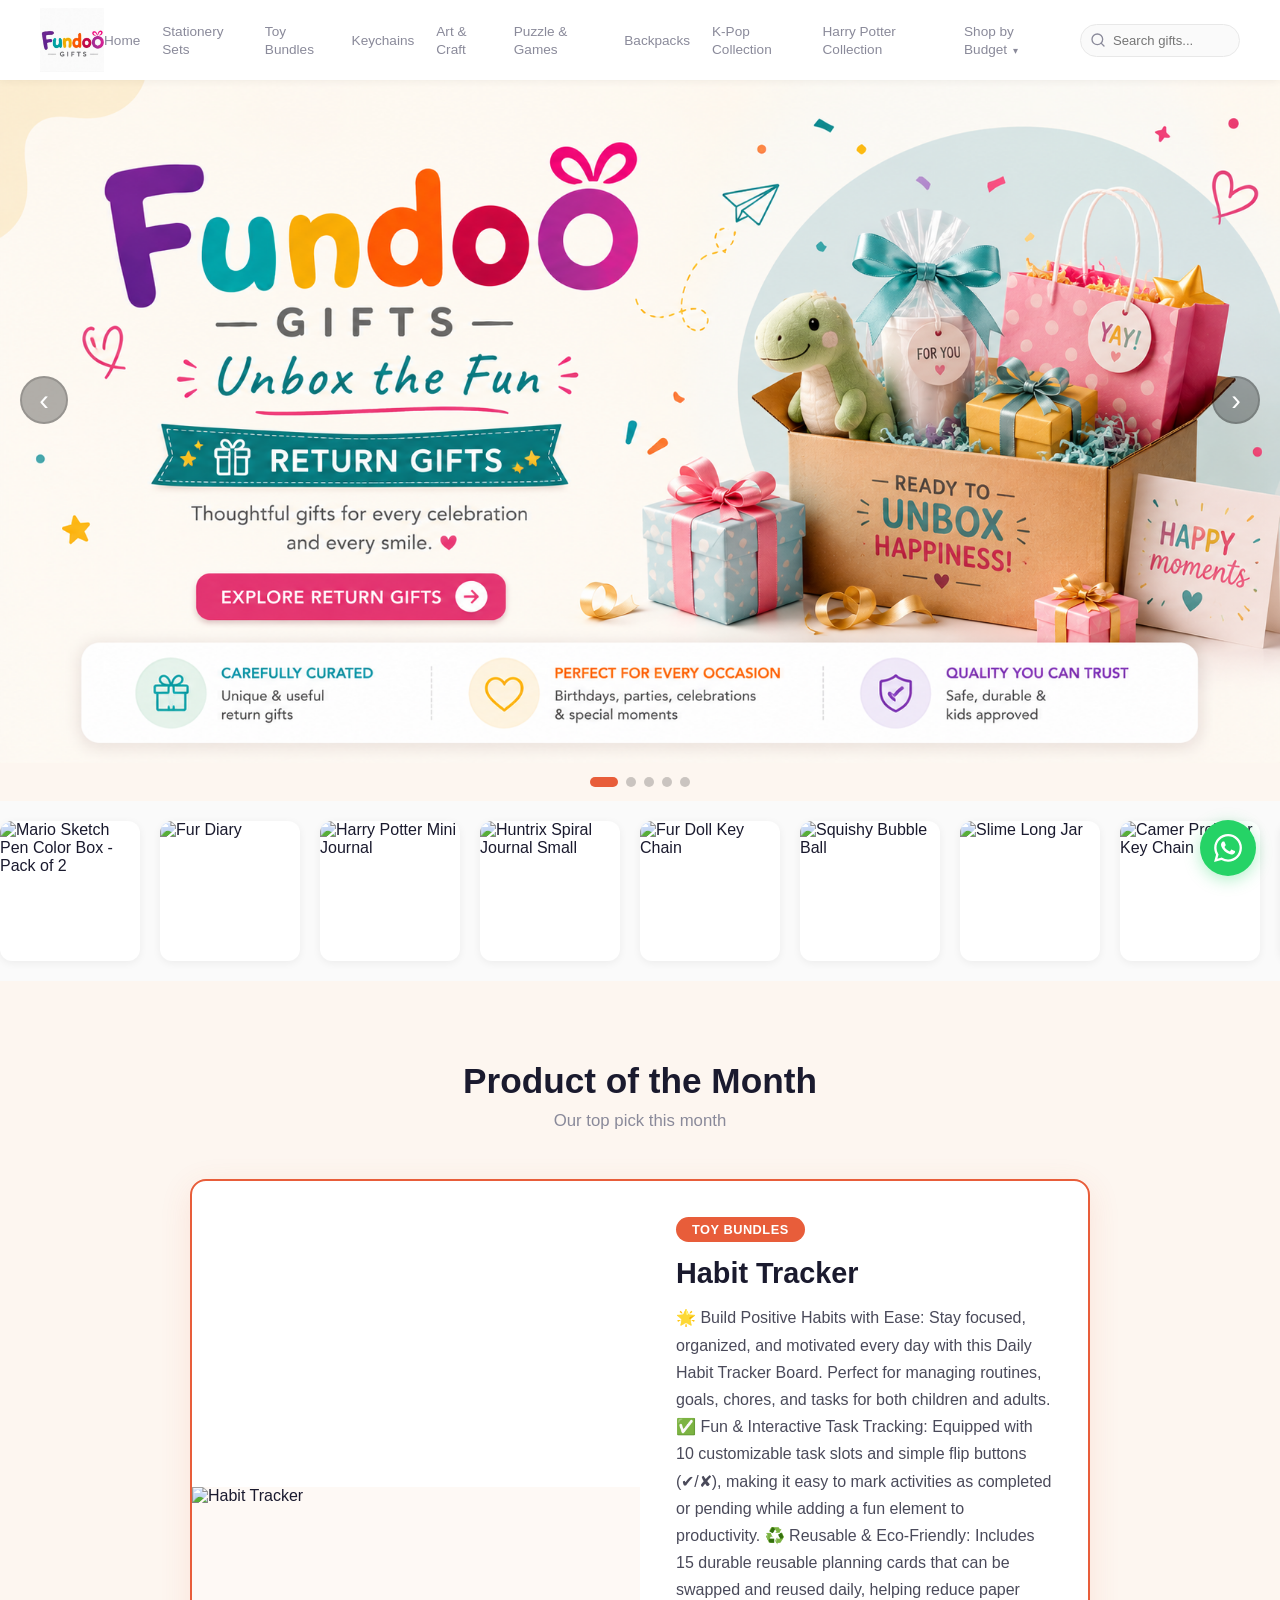
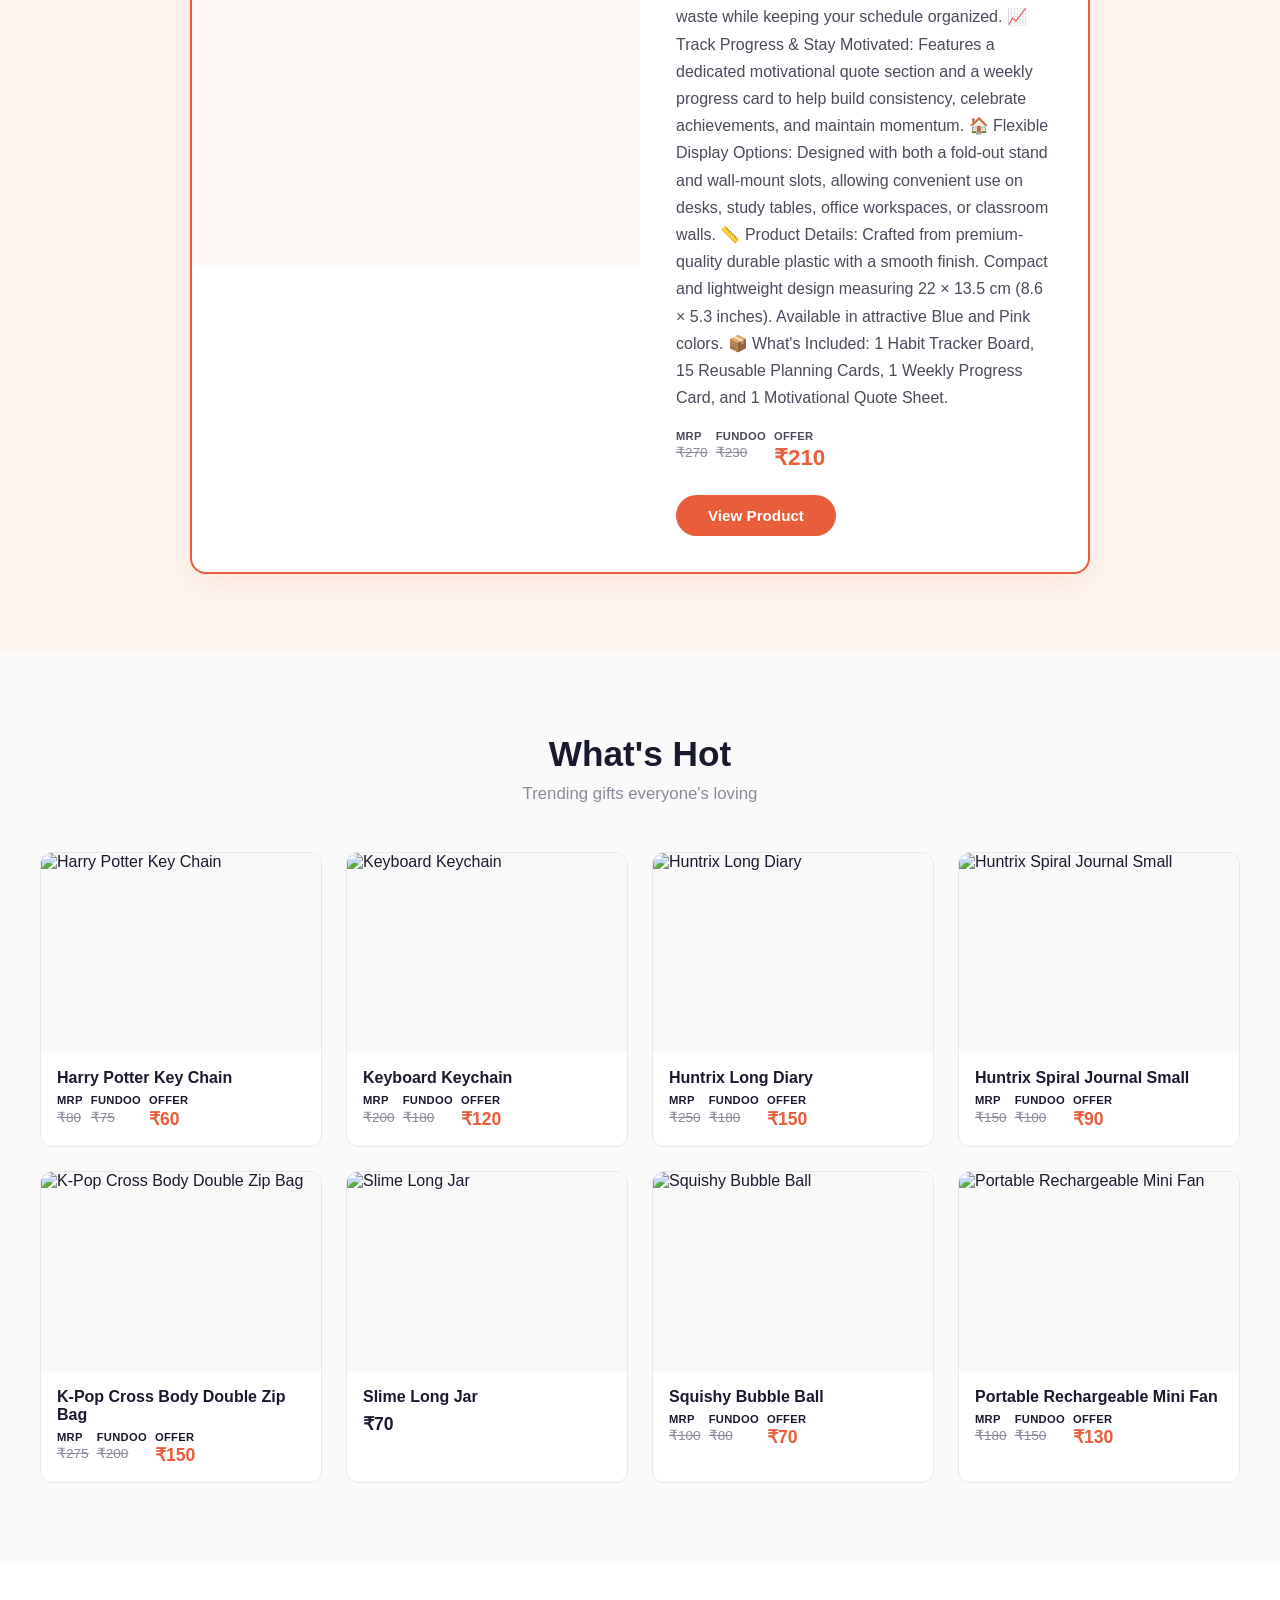
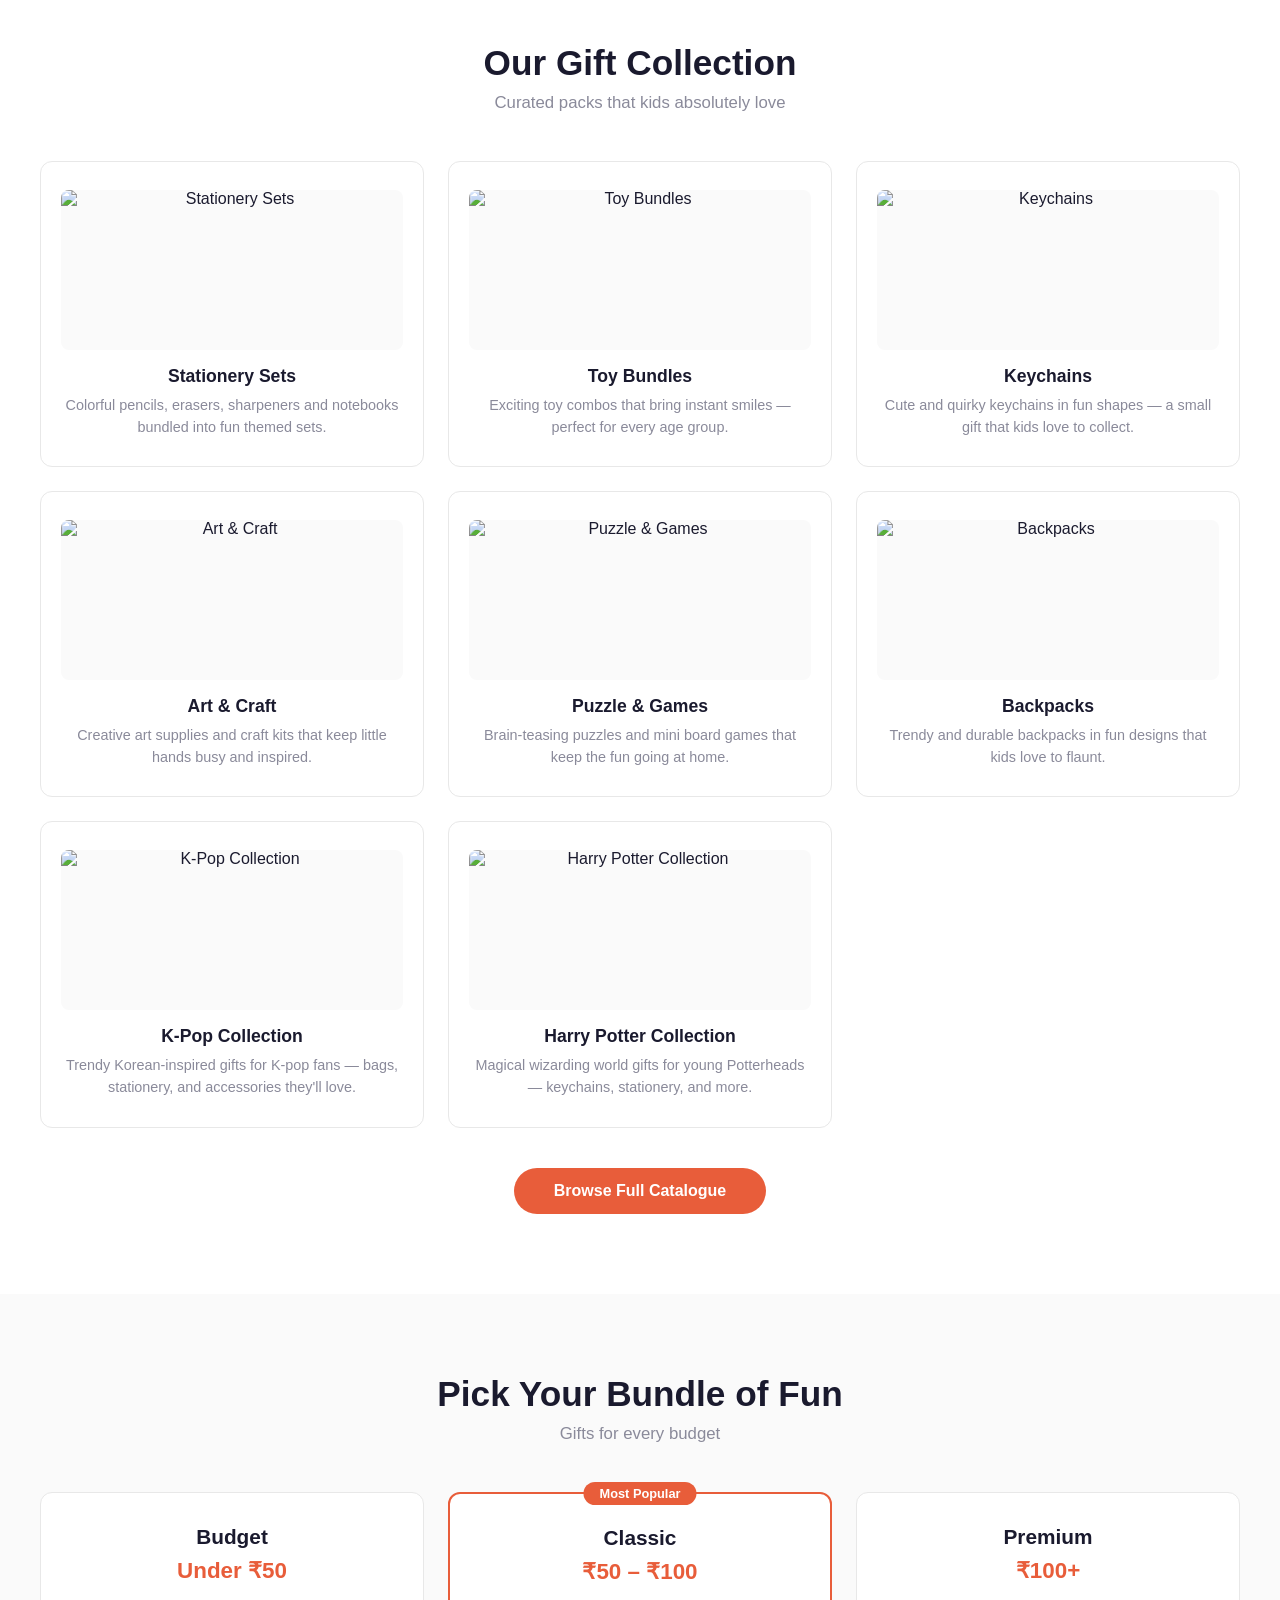
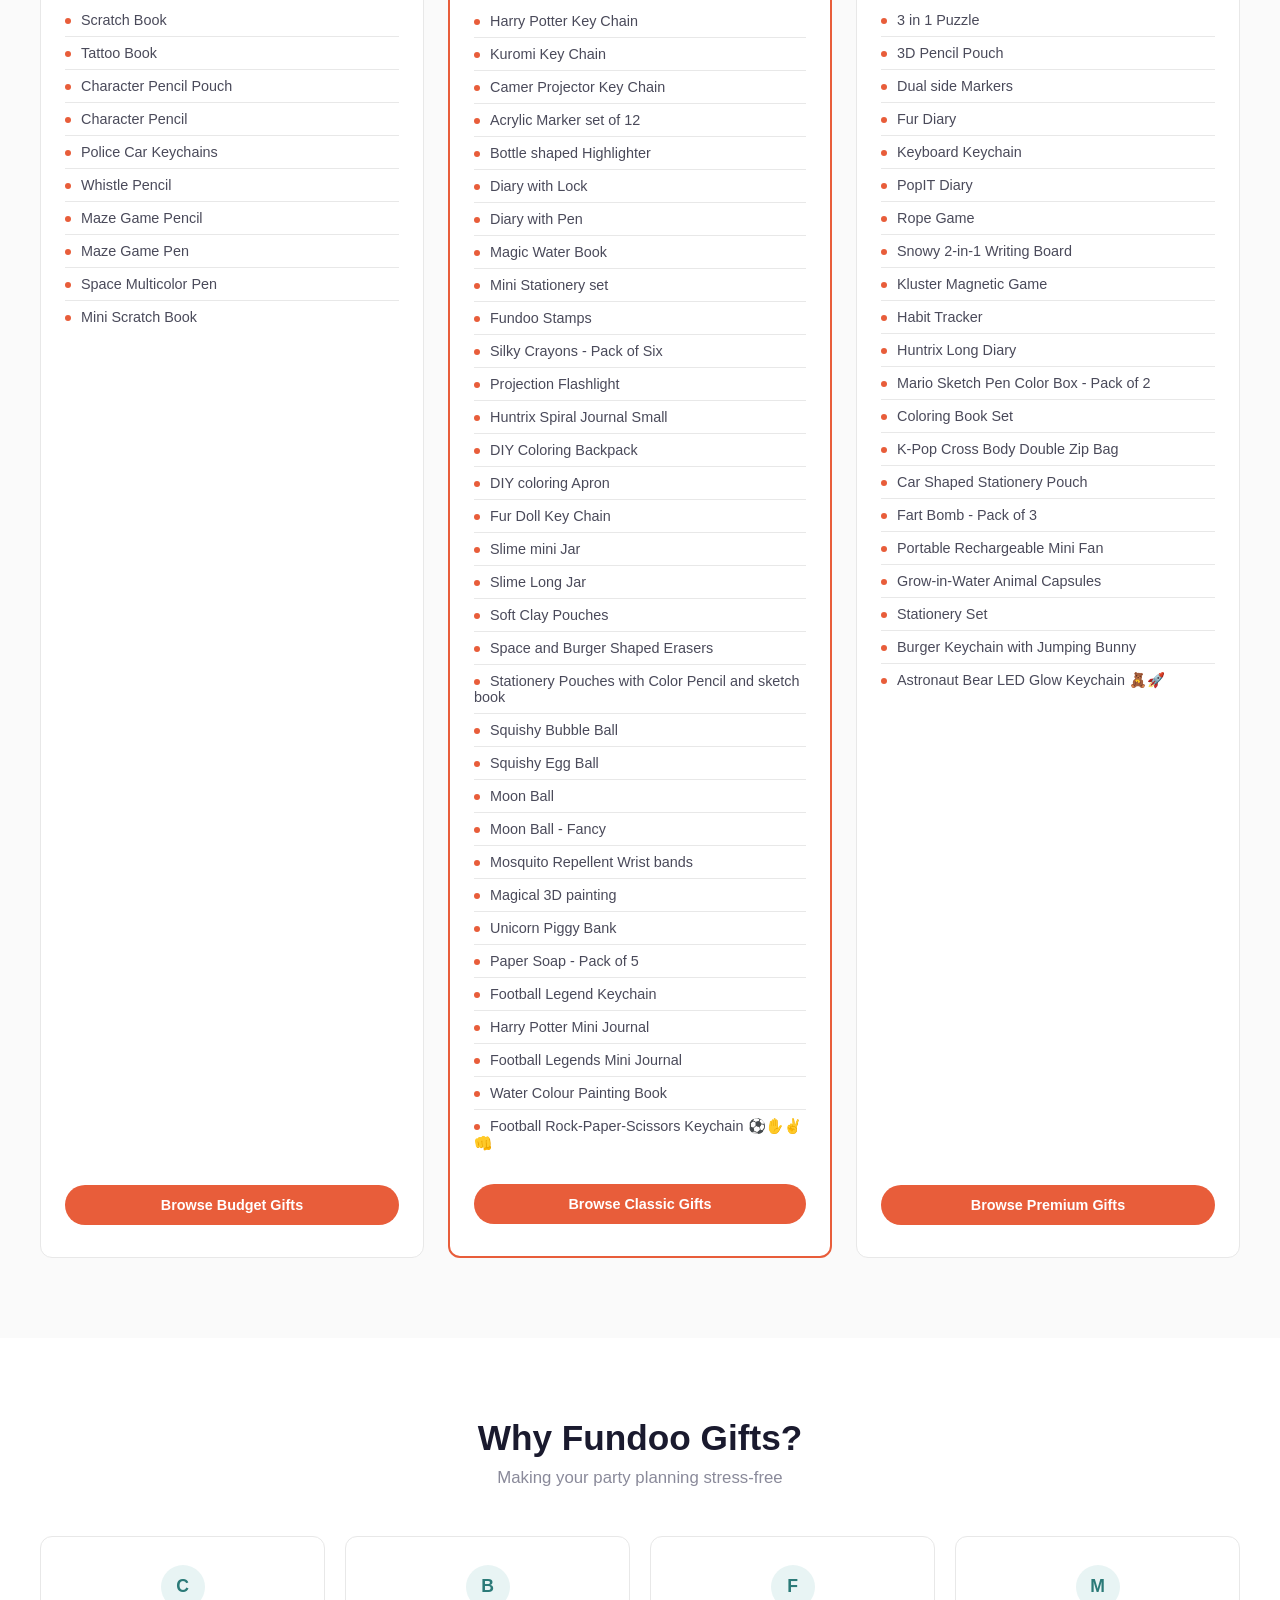
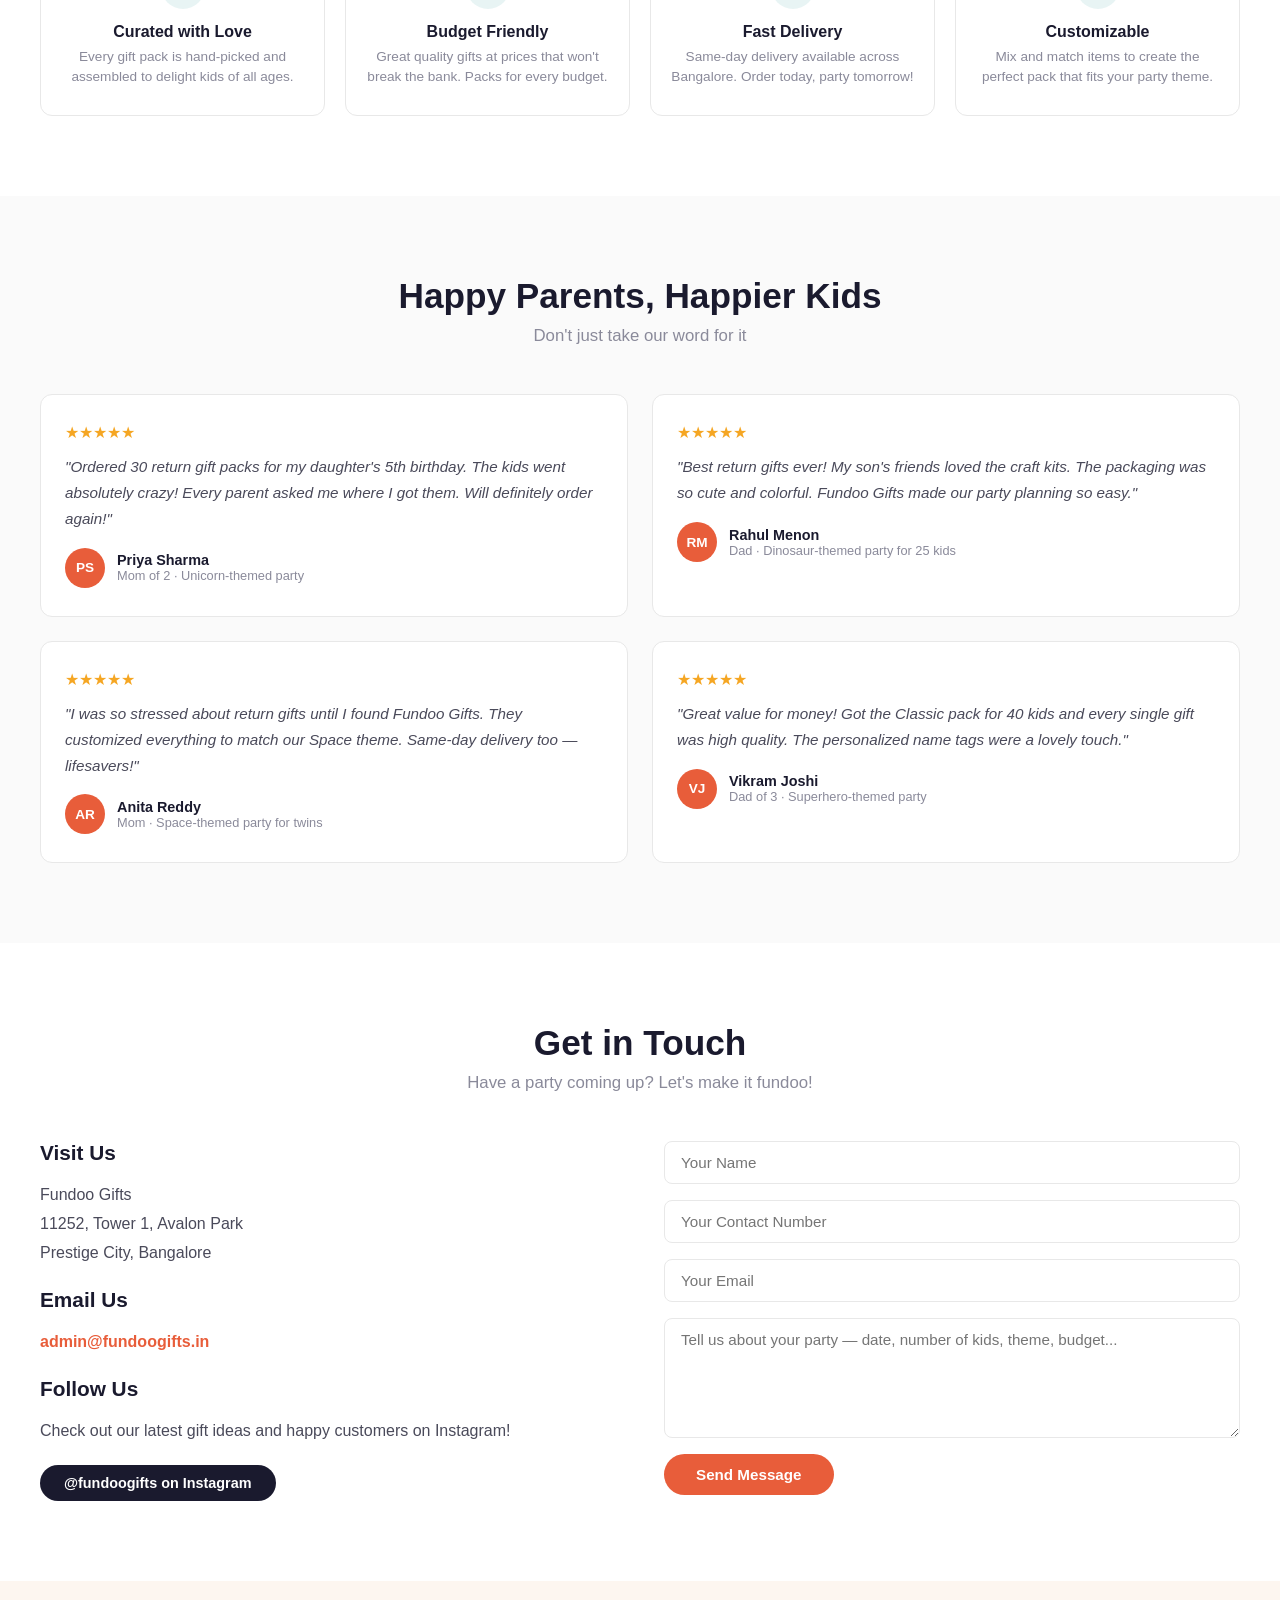
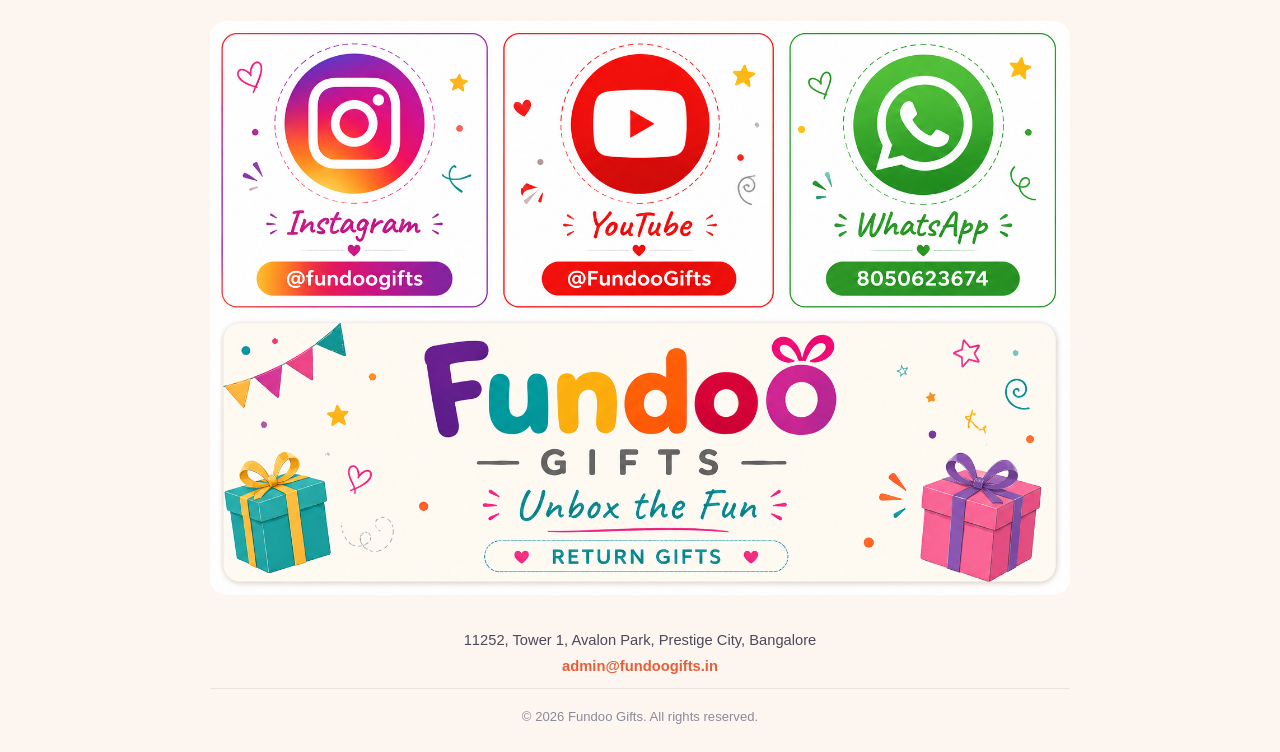
==== commit 4df1cb01: "Replace footer with banner image and clickable social links Footer now uses the Fundoo Gifts banner " ====
--- a/index.html
+++ b/index.html
@@ -274,8 +274,8 @@
           <h3>Visit Us</h3>
           <p>
             Fundoo Gifts<br>
-            The Prestige City<br>
-            Bangalore, Karnataka
+            11252, Tower 1, Avalon Park<br>
+            Prestige City, Bangalore
           </p>
 
           <h3>Email Us</h3>
@@ -307,36 +307,17 @@
   <!-- Footer -->
   <footer>
     <div class="footer-inner">
-      <div class="footer-brand"><img src="images/logo.jpg" alt="Fundoo Gifts" class="footer-logo-img"></div>
-      <div class="footer-columns">
-        <div class="footer-col">
-          <h4>Quick Links</h4>
-          <ul>
-            <li><a href="#products">Our Gifts</a></li>
-            <li><a href="#pricing">Pricing</a></li>
-            <li><a href="#why-us">Why Us</a></li>
-            <li><a href="#testimonials">Reviews</a></li>
-            <li><a href="#contact">Contact</a></li>
-          </ul>
-        </div>
-        <div class="footer-col">
-          <h4>Categories</h4>
-          <ul>
-            <li><a href="catalogue.html?cat=Stationery+Sets">Stationery Sets</a></li>
-            <li><a href="catalogue.html?cat=Toy+Bundles">Toy Bundles</a></li>
-            <li><a href="catalogue.html?cat=Keychains">Keychains</a></li>
-            <li><a href="catalogue.html?cat=Art+%26+Craft">Art &amp; Craft</a></li>
-            <li><a href="catalogue.html?cat=Puzzle+%26+Games">Puzzle &amp; Games</a></li>
-            <li><a href="catalogue.html?cat=Backpacks">Backpacks</a></li>
-            <li><a href="catalogue.html?cat=K-Pop+Collection">K-Pop Collection</a></li>
-            <li><a href="catalogue.html?cat=Harry+Potter+Collection">Harry Potter Collection</a></li>
-          </ul>
-        </div>
-        <div class="footer-col">
-          <h4>Find Us</h4>
-          <p>The Prestige City<br>Bangalore, Karnataka</p>
-          <a href="https://instagram.com/fundoogifts" target="_blank" rel="noopener noreferrer" class="footer-social">@fundoogifts</a>
-        </div>
+      <div class="footer-banner-wrap">
+        <img src="images/fundoo_footer.png" alt="Fundoo Gifts" class="footer-banner-img">
+        <div class="footer-banner-links">
+          <a href="https://instagram.com/fundoogifts" target="_blank" rel="noopener noreferrer" aria-label="Instagram @fundoogifts" class="footer-hotspot"></a>
+          <a href="https://youtube.com/@FundooGifts" target="_blank" rel="noopener noreferrer" aria-label="YouTube @FundooGifts" class="footer-hotspot"></a>
+          <a href="https://wa.me/918050623674?text=Hi!%20I'm%20interested%20in%20return%20gifts%20for%20a%20kids%20party" target="_blank" rel="noopener noreferrer" aria-label="WhatsApp 8050623674" class="footer-hotspot"></a>
+        </div>
+      </div>
+      <div class="footer-info">
+        <p>11252, Tower 1, Avalon Park, Prestige City, Bangalore</p>
+        <p><a href="mailto:admin@fundoogifts.in">admin@fundoogifts.in</a></p>
       </div>
       <div class="footer-bottom">&copy; 2026 Fundoo Gifts. All rights reserved.</div>
     </div>
--- a/css/sections.css
+++ b/css/sections.css
@@ -6,35 +6,11 @@
   justify-content: center;
   align-items: center;
   text-align: center;
-  padding: 100px 20px 60px;
-  background: linear-gradient(135deg, #1a1a2e 0%, #2b7a78 50%, #e85d3a 100%);
+  padding: var(--nav-height) 0 0;
+  background: #fdf6f0;
   color: #fff;
   position: relative;
   overflow: hidden;
-}
-
-.hero::before {
-  content: '';
-  position: absolute;
-  top: -50%;
-  right: -20%;
-  width: 600px;
-  height: 600px;
-  border-radius: 50%;
-  background: radial-gradient(circle, rgba(43, 122, 120, 0.15) 0%, transparent 70%);
-  pointer-events: none;
-}
-
-.hero::after {
-  content: '';
-  position: absolute;
-  bottom: -30%;
-  left: -10%;
-  width: 400px;
-  height: 400px;
-  border-radius: 50%;
-  background: radial-gradient(circle, rgba(232, 93, 58, 0.15) 0%, transparent 70%);
-  pointer-events: none;
 }
 
 .hero-content {
@@ -46,16 +22,8 @@
 .hero-banner-link {
   display: block;
   width: 100%;
-  max-width: 1100px;
   position: relative;
   z-index: 1;
-  border-radius: var(--radius-lg);
-  overflow: hidden;
-  transition: transform 0.2s;
-}
-
-.hero-banner-link:hover {
-  transform: scale(1.01);
 }
 
 .hero-banner-img {
@@ -90,7 +58,6 @@
   position: relative;
   z-index: 1;
   width: 100%;
-  max-width: 1100px;
 }
 
 .hero-slide {
@@ -110,12 +77,19 @@
   to { opacity: 1; transform: translateY(0); }
 }
 
+.hero-slide:has(.hero-slide-product) {
+  background: #fdf6f0;
+  padding: 40px 20px;
+}
+
 .hero-slide-product {
   display: flex;
   align-items: center;
   gap: 48px;
   text-align: left;
   width: 100%;
+  max-width: 1000px;
+  margin: 0 auto;
   padding: 0 20px;
 }
 
@@ -125,33 +99,32 @@
   height: 320px;
   border-radius: 20px;
   overflow: hidden;
-  background: transparent;
+  background: #fff;
+  box-shadow: 0 4px 20px rgba(0,0,0,0.08);
 }
 
 .hero-slide-img-wrap img {
   width: 100%;
   height: 100%;
   object-fit: contain;
-  mix-blend-mode: multiply;
-  filter: brightness(1.1) contrast(1.05);
 }
 
 .hero-slide-info {
   flex: 1;
-  color: #fff;
+  color: var(--color-text, #1a1a2e);
 }
 
 .hero-slide-badge {
   display: inline-block;
-  padding: 4px 14px;
+  padding: 5px 16px;
   border-radius: var(--radius-full, 999px);
-  background: rgba(232, 93, 58, 0.85);
+  background: #e85d3a;
   color: #fff;
   font-size: 0.7em;
   font-weight: 700;
   text-transform: uppercase;
   letter-spacing: 1.5px;
-  margin-bottom: 12px;
+  margin-bottom: 14px;
 }
 
 .hero-slide-name {
@@ -159,6 +132,7 @@
   font-weight: 800;
   margin-bottom: 12px;
   line-height: 1.15;
+  color: var(--color-text, #1a1a2e);
 }
 
 .hero-slide-info .price-group {
@@ -166,25 +140,25 @@
 }
 
 .hero-slide-info .price-item {
-  color: rgba(255,255,255,0.85);
+  color: var(--color-text-light, #555);
 }
 
 .hero-slide-info .price-highlight,
 .hero-slide-info .price-single {
-  color: #fff;
+  color: #e85d3a;
   font-size: 1.3em;
 }
 
 .hero-slide-info .price-mrp {
   text-decoration: line-through;
-  opacity: 0.6;
+  opacity: 0.5;
 }
 
 .hero-slide-cta {
   display: inline-block;
   padding: 12px 32px;
-  background: #fff;
-  color: var(--color-text, #1a1a2e);
+  background: #e85d3a;
+  color: #fff;
   border-radius: var(--radius-full, 999px);
   font-weight: 700;
   font-size: 0.95em;
@@ -194,7 +168,8 @@
 
 .hero-slide-cta:hover {
   transform: translateY(-2px);
-  box-shadow: 0 6px 20px rgba(0,0,0,0.2);
+  box-shadow: 0 6px 20px rgba(232, 93, 58, 0.3);
+  background: #d04e2e;
 }
 
 /* Hero Nav Arrows */
@@ -203,8 +178,8 @@
   top: 50%;
   transform: translateY(-50%);
   z-index: 2;
-  background: rgba(255,255,255,0.15);
-  border: 2px solid rgba(255,255,255,0.3);
+  background: rgba(0,0,0,0.3);
+  border: 2px solid rgba(0,0,0,0.15);
   color: #fff;
   width: 48px;
   height: 48px;
@@ -220,7 +195,7 @@
 }
 
 .hero-nav:hover {
-  background: rgba(255,255,255,0.3);
+  background: rgba(0,0,0,0.5);
 }
 
 .hero-prev { left: 20px; }
@@ -232,12 +207,12 @@
 
 /* Hero Dots */
 .hero-dots {
-  position: absolute;
-  bottom: 24px;
-  left: 50%;
-  transform: translateX(-50%);
+  position: relative;
+  padding: 14px 0;
+  left: auto;
   z-index: 2;
   display: none;
+  justify-content: center;
   gap: 8px;
   align-items: center;
 }
@@ -250,7 +225,7 @@
   width: 10px;
   height: 10px;
   border-radius: 50%;
-  background: rgba(255,255,255,0.4);
+  background: rgba(0,0,0,0.2);
   border: none;
   cursor: pointer;
   padding: 0;
@@ -258,7 +233,7 @@
 }
 
 .hero-dot.active {
-  background: #fff;
+  background: var(--color-primary);
   width: 28px;
   border-radius: 5px;
 }
@@ -363,105 +338,95 @@
 
 /* ── Footer ── */
 footer {
-  background: var(--color-bg-dark);
-  color: var(--color-text-on-dark);
-  padding: 48px 20px 28px;
+  background: #fdf6f0;
+  color: var(--color-text);
+  padding: 0;
 }
 
 .footer-inner {
-  max-width: var(--max-width);
+  max-width: 900px;
   margin: 0 auto;
-}
-
-footer .footer-brand {
+  padding: 40px 20px 28px;
+}
+
+.footer-banner-wrap {
+  position: relative;
+  margin-bottom: 24px;
+}
+
+.footer-banner-img {
+  width: 100%;
+  height: auto;
+  display: block;
+  border-radius: var(--radius-lg);
+}
+
+.footer-banner-links {
+  position: absolute;
+  top: 0;
+  left: 0;
+  width: 100%;
+  height: 58%;
+  display: flex;
+}
+
+.footer-hotspot {
+  flex: 1;
+  display: block;
+  cursor: pointer;
+  transition: background 0.2s;
+  border-radius: 12px;
+}
+
+.footer-hotspot:hover {
+  background: rgba(0,0,0,0.04);
+}
+
+.footer-info {
   text-align: center;
-  margin-bottom: 32px;
-}
-
-.footer-logo-img {
-  height: 72px;
-  width: auto;
-  border-radius: 10px;
-}
-
-.footer-columns {
-  display: grid;
-  grid-template-columns: 1fr 1fr 1fr;
-  gap: 40px;
-  margin-bottom: 32px;
-}
-
-.footer-col h4 {
-  color: #fff;
-  font-size: 0.95em;
-  font-weight: 700;
-  margin-bottom: 14px;
-}
-
-.footer-col ul {
-  list-style: none;
-}
-
-.footer-col ul li {
-  margin-bottom: 8px;
-}
-
-.footer-col a {
-  color: var(--color-text-on-dark);
-  text-decoration: none;
-  font-size: 0.88em;
-  transition: color 0.2s;
-}
-
-.footer-col a:hover {
-  color: var(--color-primary);
-}
-
-.footer-col p {
-  font-size: 0.88em;
-  line-height: 1.7;
-  color: var(--color-text-on-dark);
-}
-
-.footer-social {
-  display: inline-block;
-  margin-top: 10px;
-  color: var(--color-primary);
+  padding: 8px 0;
+  font-size: 0.92em;
+  color: var(--color-text-light);
+  line-height: 1.8;
+}
+
+.footer-info a {
+  color: #e85d3a;
   text-decoration: none;
   font-weight: 600;
-  font-size: 0.88em;
-}
-
-.footer-social:hover {
+}
+
+.footer-info a:hover {
   text-decoration: underline;
 }
 
 .footer-bottom {
   text-align: center;
-  padding-top: 24px;
-  border-top: 1px solid rgba(255, 255, 255, 0.1);
+  padding-top: 20px;
+  border-top: 1px solid rgba(0, 0, 0, 0.08);
   font-size: 0.82em;
-  color: rgba(255, 255, 255, 0.4);
+  color: var(--color-text-muted);
 }
 
 /* ── Product of the Month ── */
 .potm-section {
-  background: linear-gradient(135deg, #1a1a2e 0%, #2b7a78 100%);
-  color: #fff;
-}
-
-.potm-title,
+  background: #fdf6f0;
+  color: var(--color-text);
+}
+
+.potm-title {
+  color: var(--color-text);
+}
+
 .potm-subtitle {
-  color: #fff;
-}
-
-.potm-subtitle {
-  opacity: 0.75;
+  color: var(--color-text-muted);
+  opacity: 1;
 }
 
 .potm-card {
   max-width: 900px;
   margin: 0 auto;
+  position: relative;
 }
 
 .potm-link {
@@ -471,20 +436,22 @@
   align-items: center;
   text-decoration: none;
   color: inherit;
-  background: rgba(255, 255, 255, 0.06);
+  background: #fff;
   border-radius: var(--radius-lg);
   overflow: hidden;
+  border: 2px solid #e85d3a;
+  box-shadow: 0 8px 32px rgba(232, 93, 58, 0.12);
   transition: transform 0.2s, box-shadow 0.2s;
 }
 
 .potm-link:hover {
   transform: translateY(-4px);
-  box-shadow: 0 12px 40px rgba(0, 0, 0, 0.3);
+  box-shadow: 0 16px 48px rgba(232, 93, 58, 0.2);
 }
 
 .potm-image {
   overflow: hidden;
-  background: rgba(255, 255, 255, 0.04);
+  background: #fef9f5;
 }
 
 .potm-image img {
@@ -500,9 +467,10 @@
 
 .potm-category {
   display: inline-block;
-  padding: 4px 14px;
+  padding: 5px 16px;
   border-radius: var(--radius-full);
-  background: rgba(255, 255, 255, 0.15);
+  background: #e85d3a;
+  color: #fff;
   font-size: 0.8em;
   font-weight: 700;
   text-transform: uppercase;
@@ -515,12 +483,13 @@
   font-weight: 800;
   margin-bottom: 14px;
   line-height: 1.2;
+  color: var(--color-text);
 }
 
 .potm-desc {
   font-size: 1em;
   line-height: 1.7;
-  opacity: 0.85;
+  color: var(--color-text-light);
   margin-bottom: 20px;
 }
 
@@ -530,23 +499,23 @@
 
 .potm-details .price-single,
 .potm-details .price-highlight {
-  color: #fff;
+  color: #e85d3a;
   font-size: 1.4em;
 }
 
 .potm-details .price-mrp,
 .potm-details .price-fundoo {
-  color: rgba(255, 255, 255, 0.5);
+  color: var(--color-text-muted);
 }
 
 .potm-details .price-label {
-  color: rgba(255, 255, 255, 0.6);
+  color: var(--color-text-light);
 }
 
 .potm-btn {
   display: inline-block;
   padding: 12px 32px;
-  background: var(--color-primary);
+  background: #e85d3a;
   color: #fff;
   border-radius: var(--radius-full);
   font-weight: 700;
@@ -555,7 +524,7 @@
 }
 
 .potm-link:hover .potm-btn {
-  background: var(--color-primary-dark);
+  background: #d04e2e;
 }
 
 /* ── What's Hot ── */
--- a/css/responsive.css
+++ b/css/responsive.css
@@ -46,10 +46,6 @@
     grid-template-columns: 1fr;
   }
 
-  .footer-columns {
-    grid-template-columns: 1fr 1fr;
-    gap: 28px;
-  }
 }
 
 @media (max-width: 768px) {
@@ -166,11 +162,6 @@
     order: -1;
   }
 
-  .footer-columns {
-    grid-template-columns: 1fr;
-    gap: 24px;
-  }
-
   .whatsapp-fab {
     bottom: 20px;
     right: 20px;
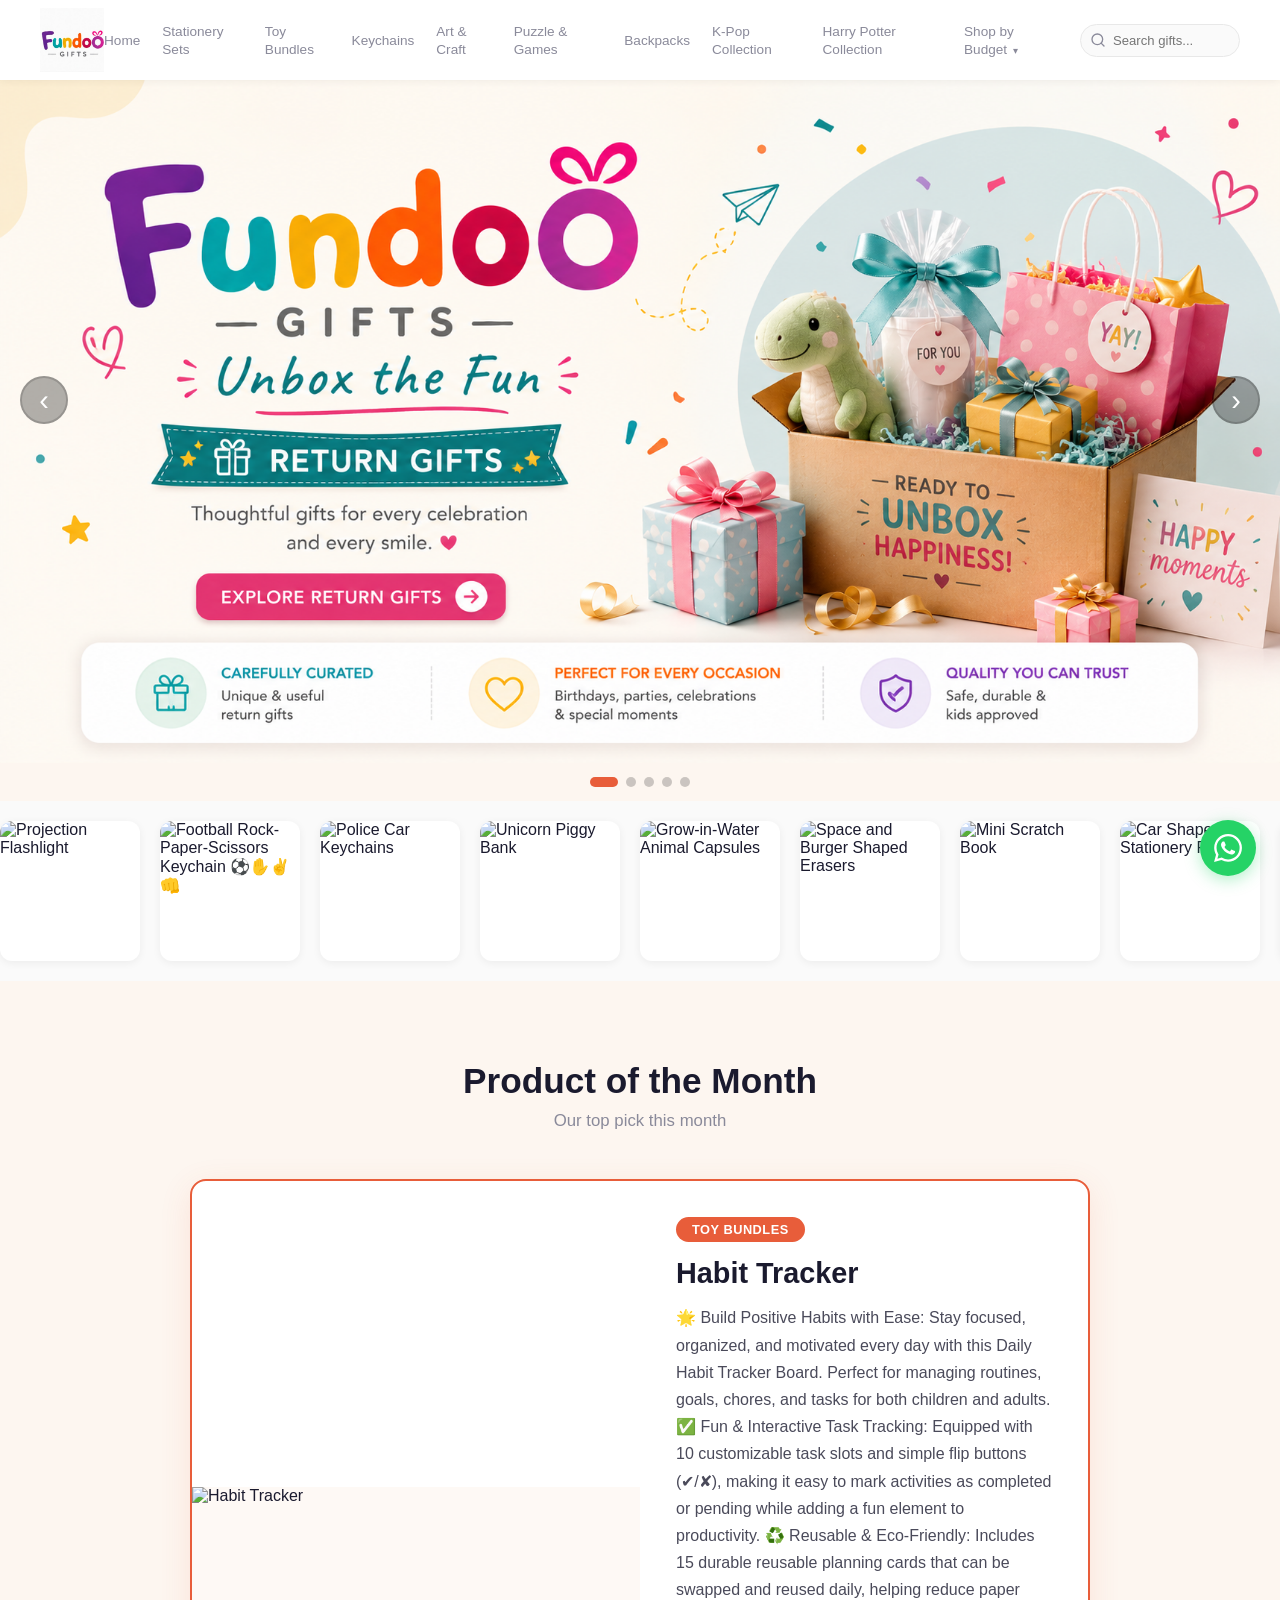
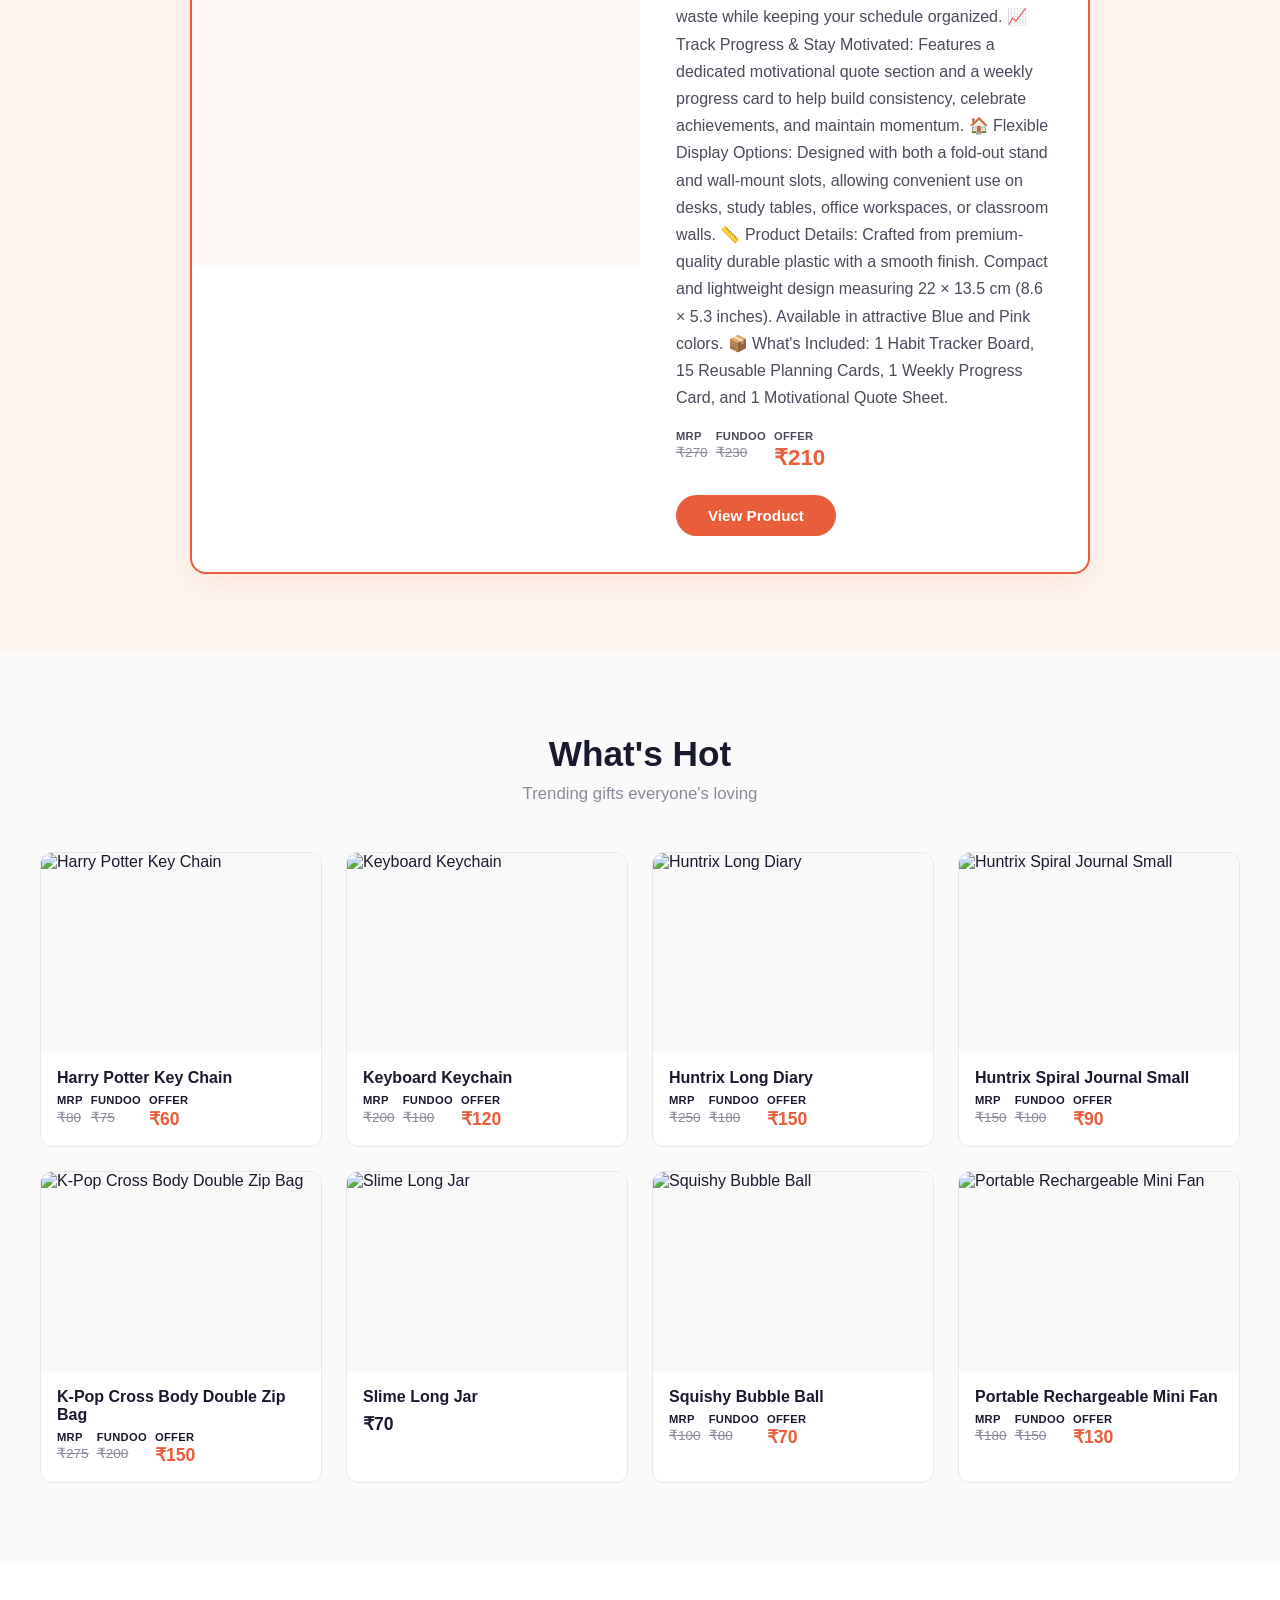
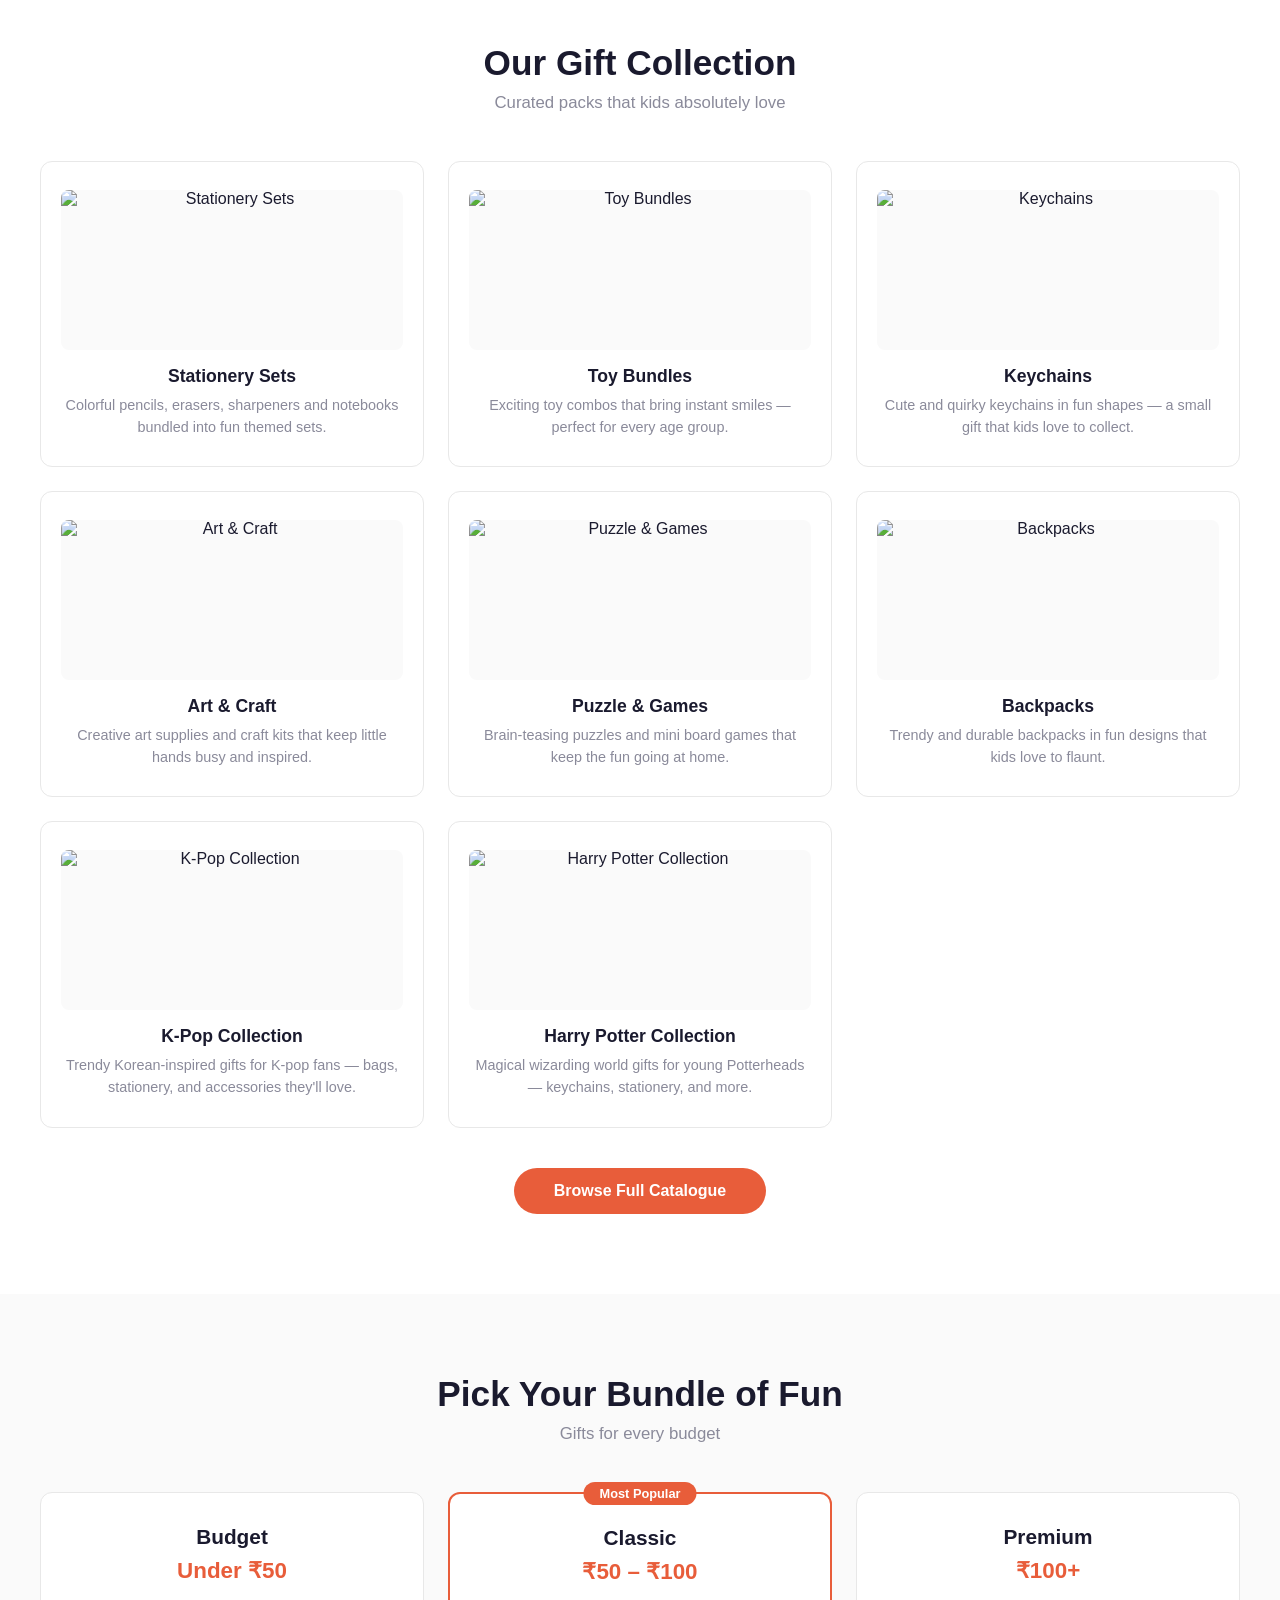
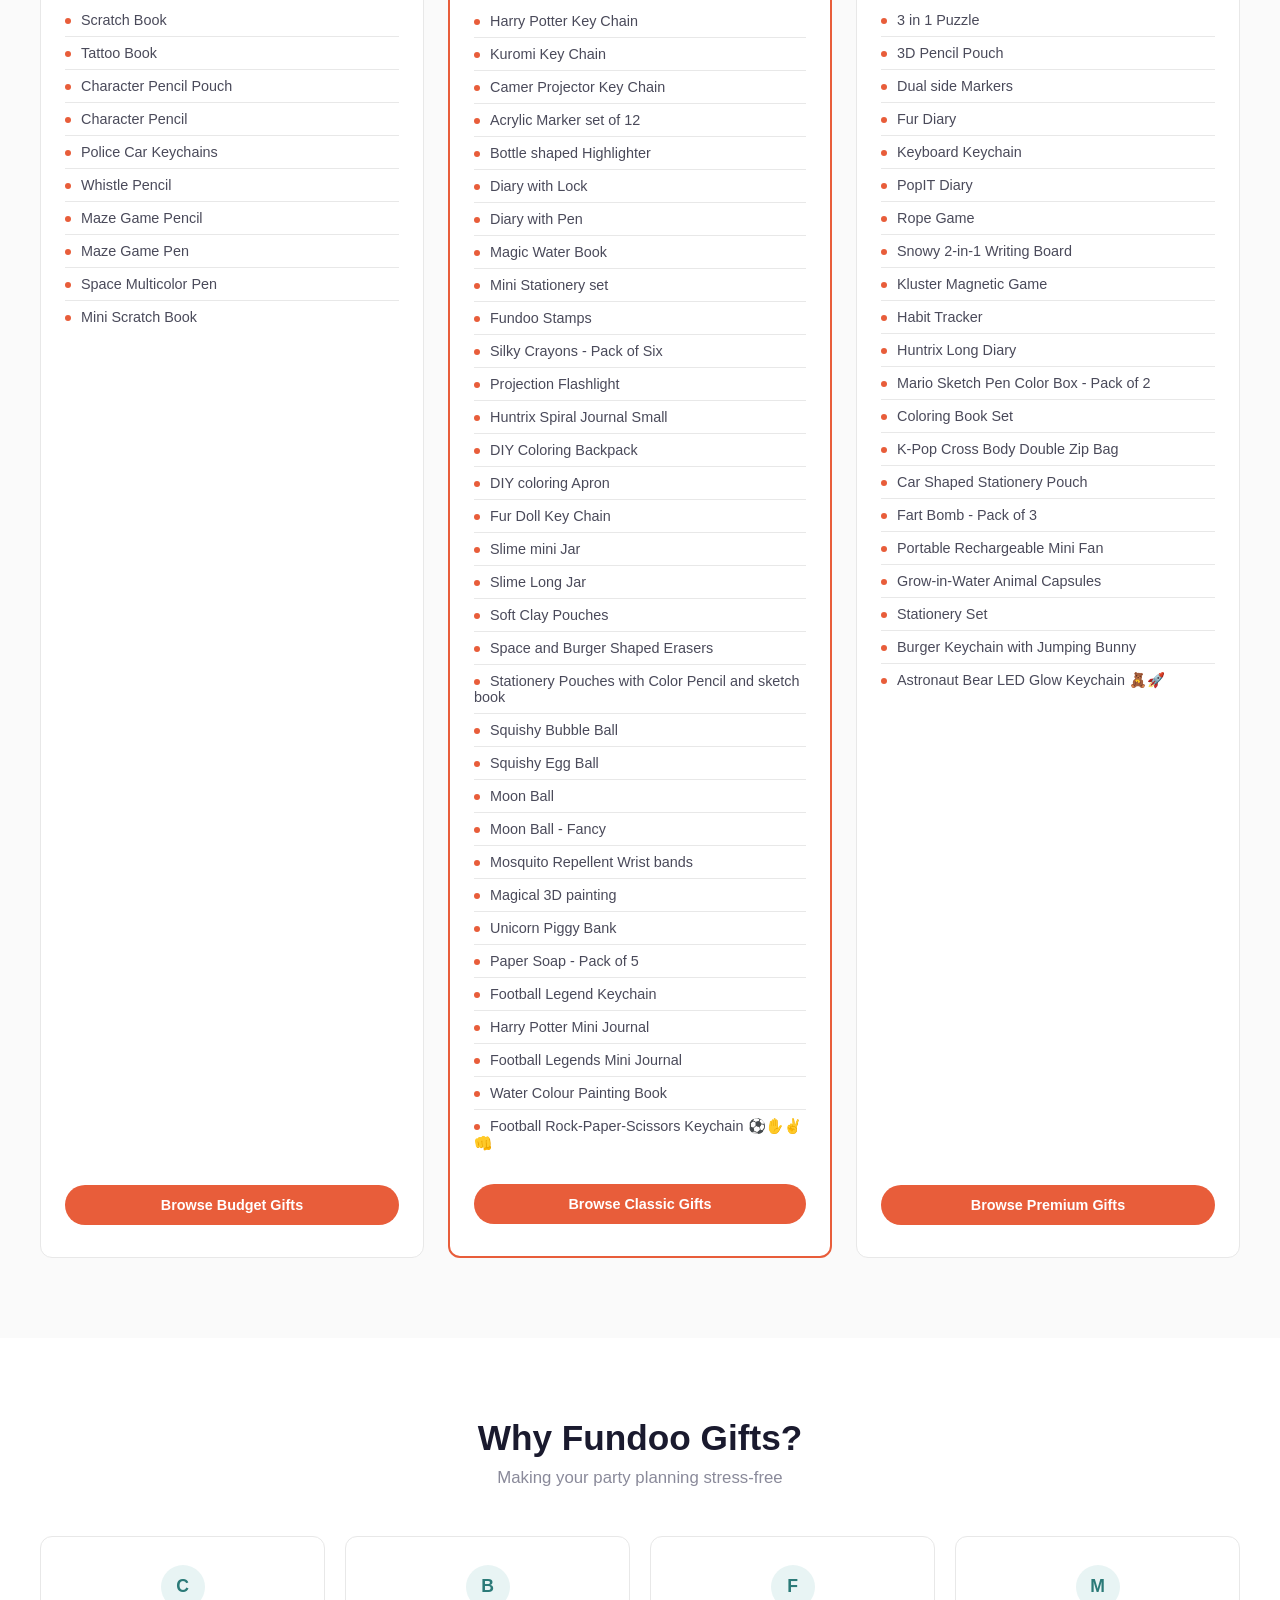
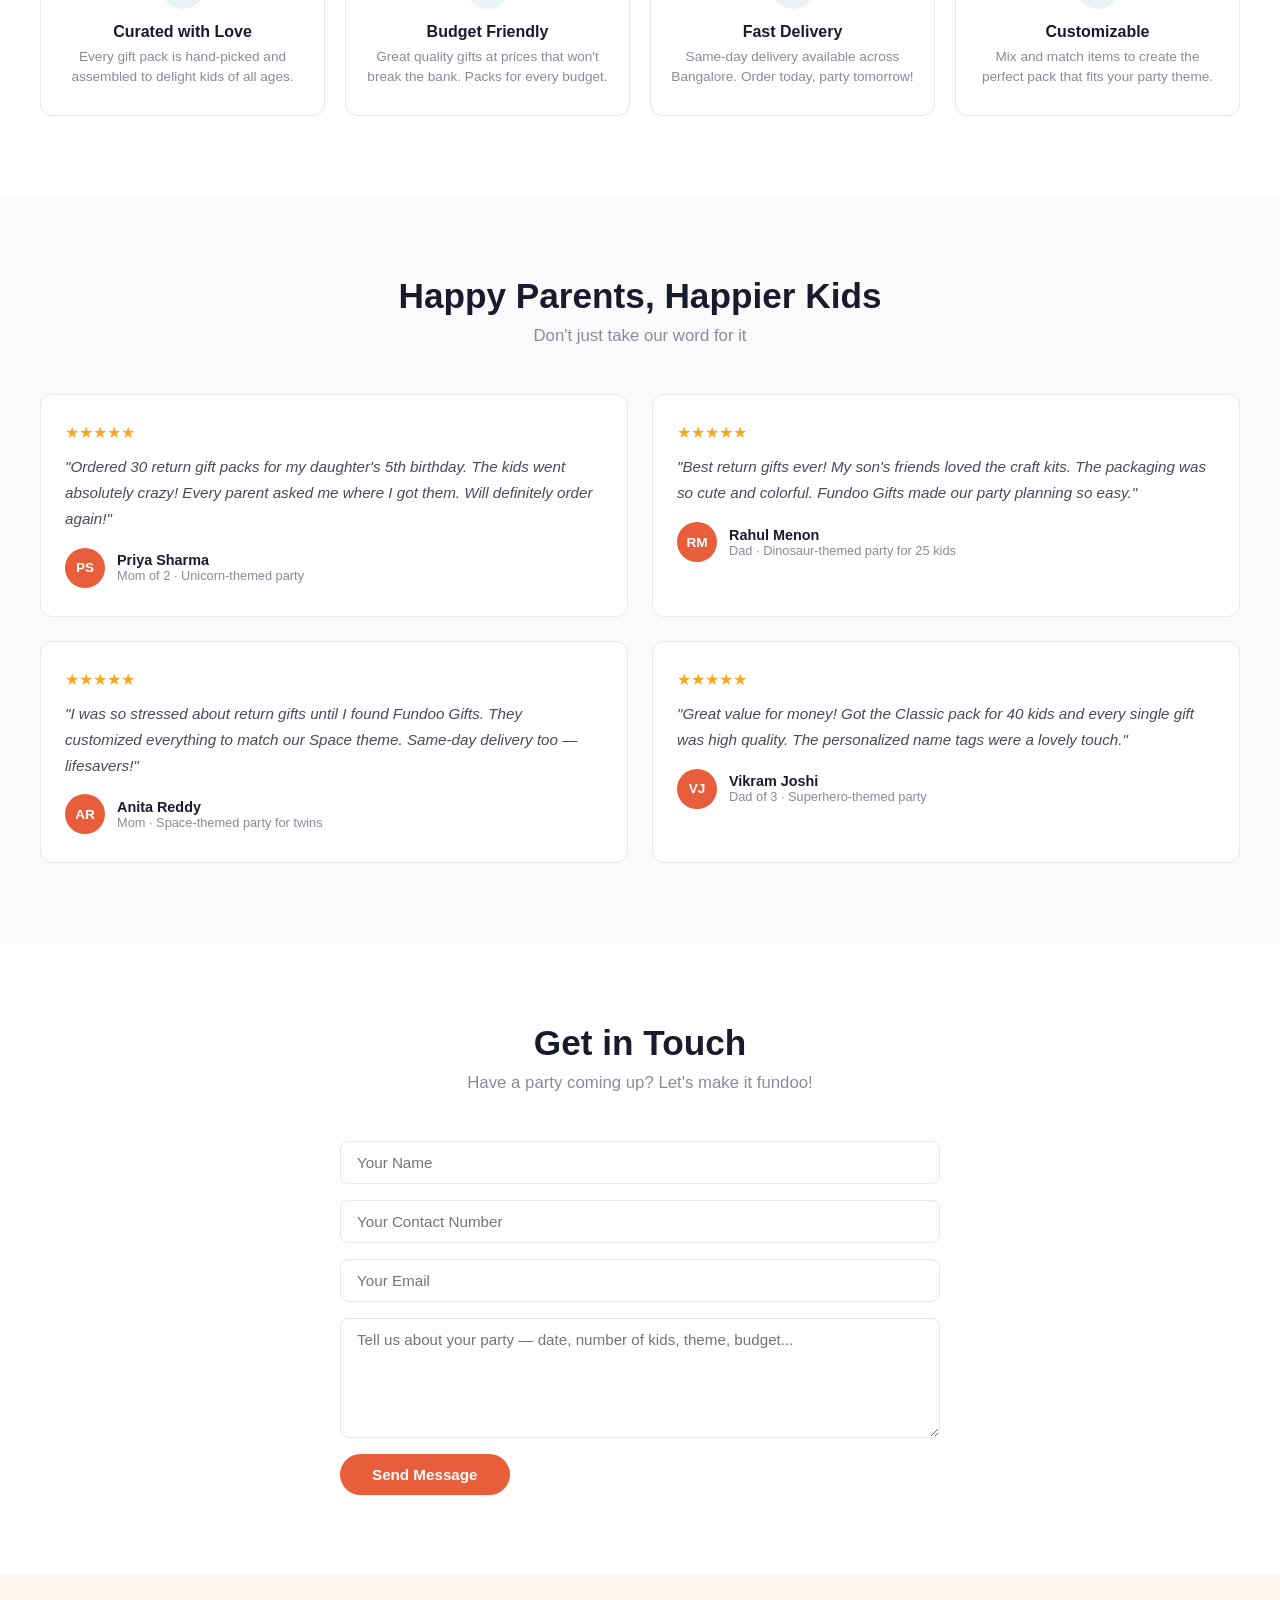
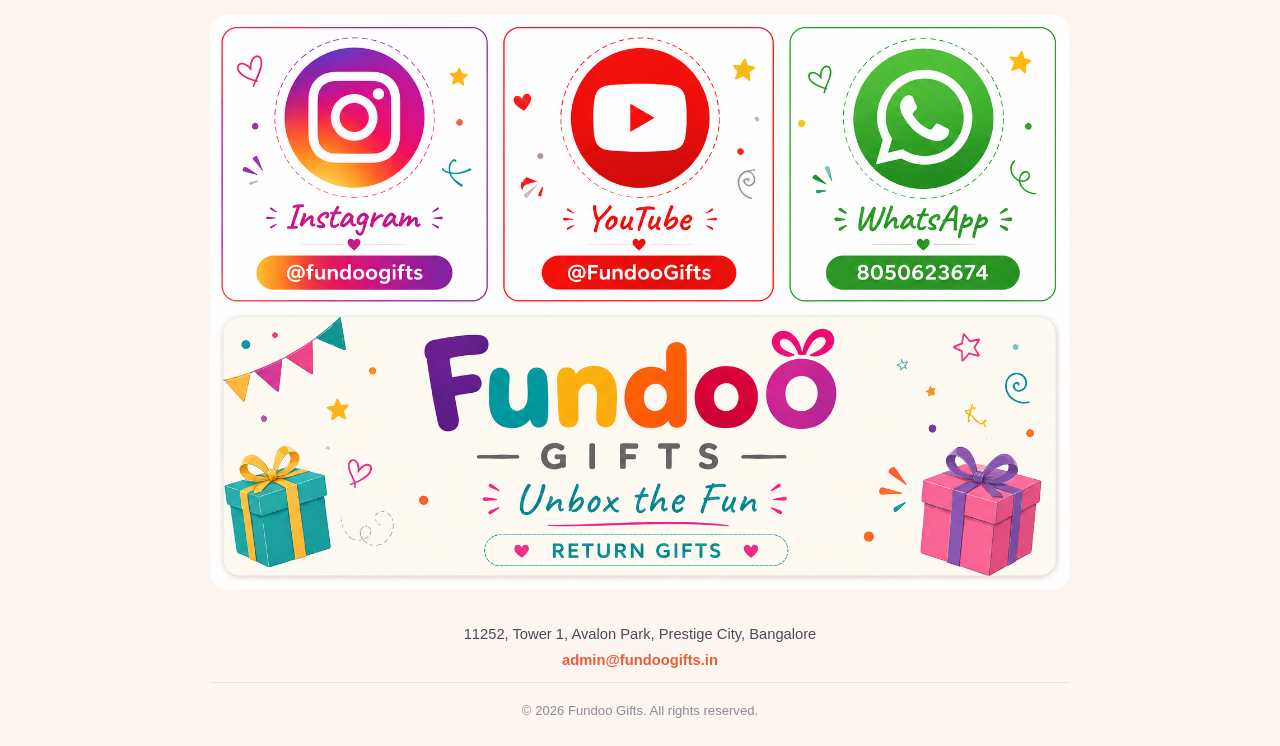
==== commit daa76afb: "Remove contact info section, center the contact form Visit Us, Email Us, and Follow Us info is now c" ====
--- a/index.html
+++ b/index.html
@@ -269,25 +269,7 @@
     <div class="container">
       <h2 class="section-title">Get in Touch</h2>
       <p class="section-subtitle">Have a party coming up? Let's make it fundoo!</p>
-      <div class="contact-wrapper">
-        <div class="contact-info">
-          <h3>Visit Us</h3>
-          <p>
-            Fundoo Gifts<br>
-            11252, Tower 1, Avalon Park<br>
-            Prestige City, Bangalore
-          </p>
-
-          <h3>Email Us</h3>
-          <p><a href="mailto:admin@fundoogifts.in" style="color:var(--color-primary);text-decoration:none;font-weight:600;">admin@fundoogifts.in</a></p>
-
-          <h3>Follow Us</h3>
-          <p>Check out our latest gift ideas and happy customers on Instagram!</p>
-          <a href="https://instagram.com/fundoogifts" target="_blank" rel="noopener noreferrer" class="instagram-link">
-            @fundoogifts on Instagram
-          </a>
-        </div>
-
+      <div class="contact-wrapper contact-wrapper-centered">
         <form class="contact-form" id="contactForm" action="https://formsubmit.co/admin@fundoogifts.in" method="POST">
           <input type="hidden" name="_subject" value="New enquiry from Fundoo Gifts website">
           <input type="hidden" name="_captcha" value="false">
--- a/css/sections.css
+++ b/css/sections.css
@@ -323,6 +323,12 @@
   align-items: start;
 }
 
+.contact-wrapper-centered {
+  grid-template-columns: 1fr;
+  max-width: 600px;
+  margin: 0 auto;
+}
+
 .contact-info h3 {
   font-size: 1.3em;
   margin-bottom: 16px;
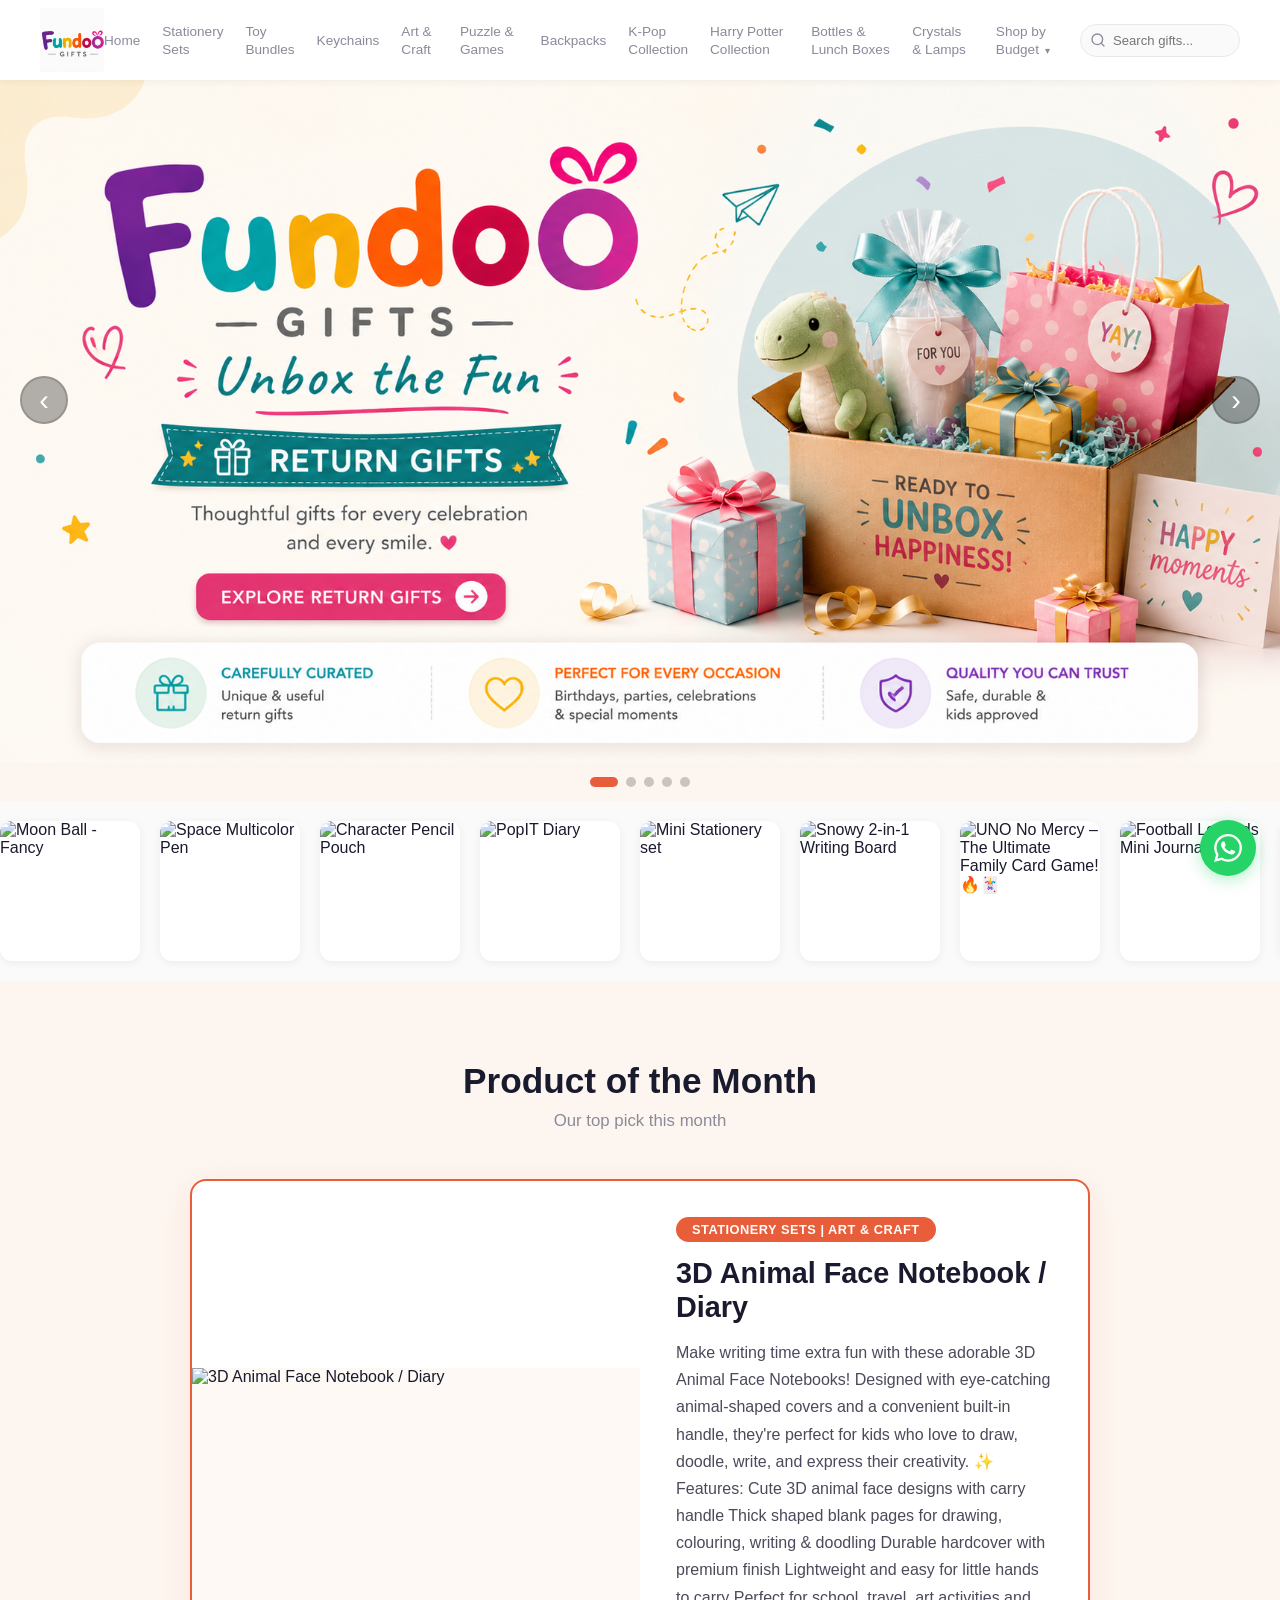
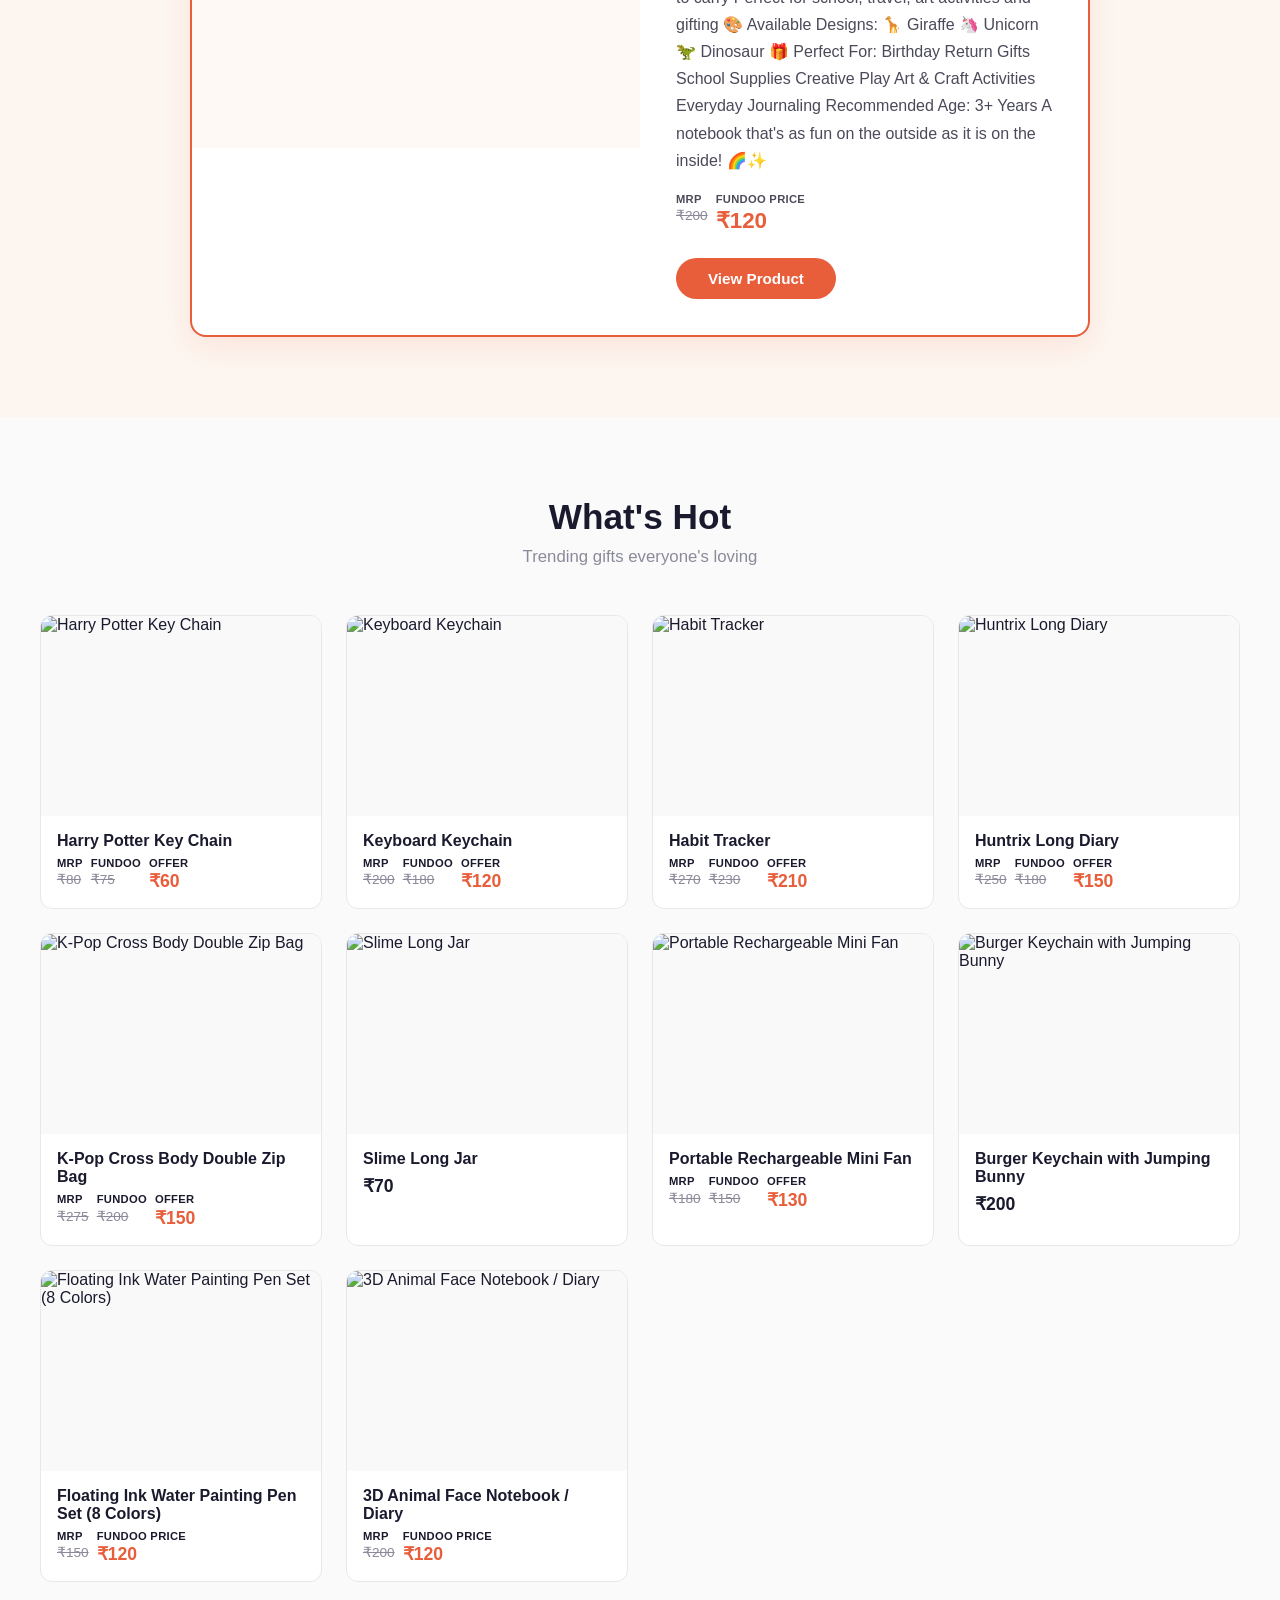
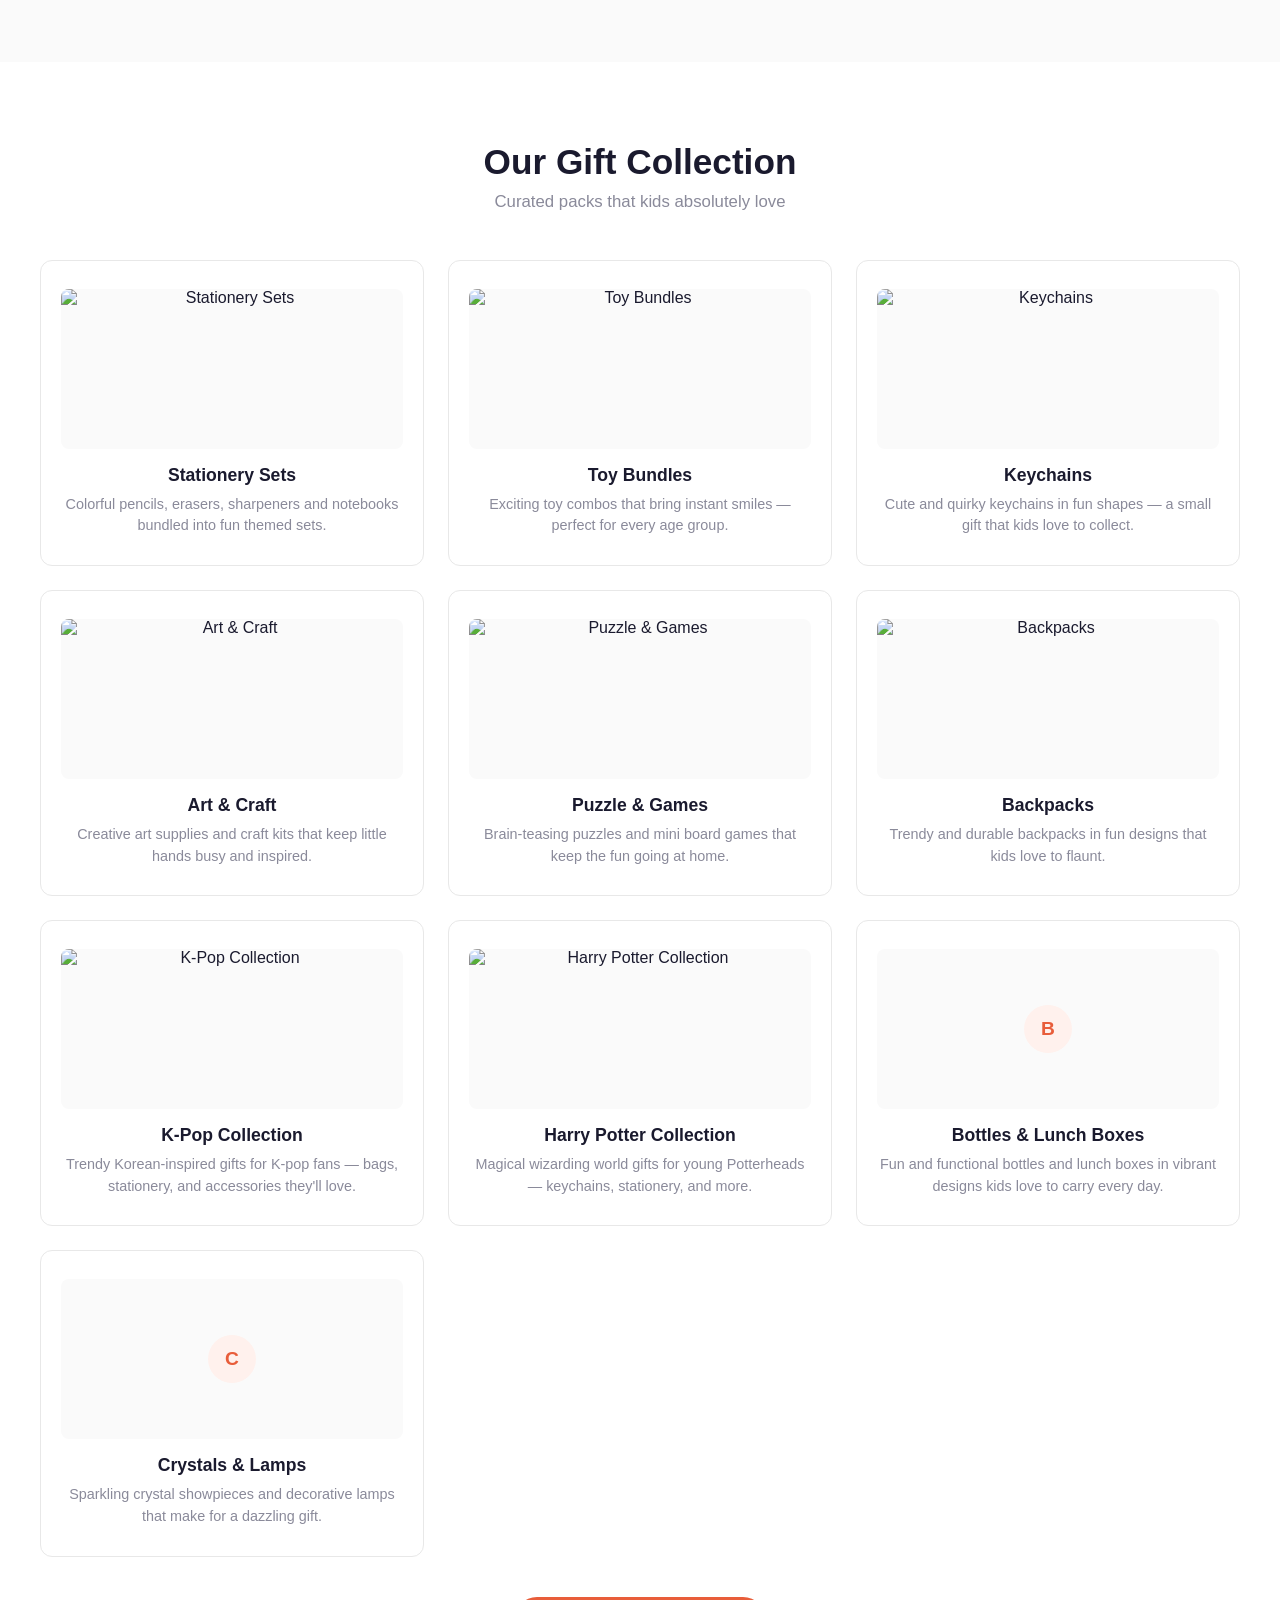
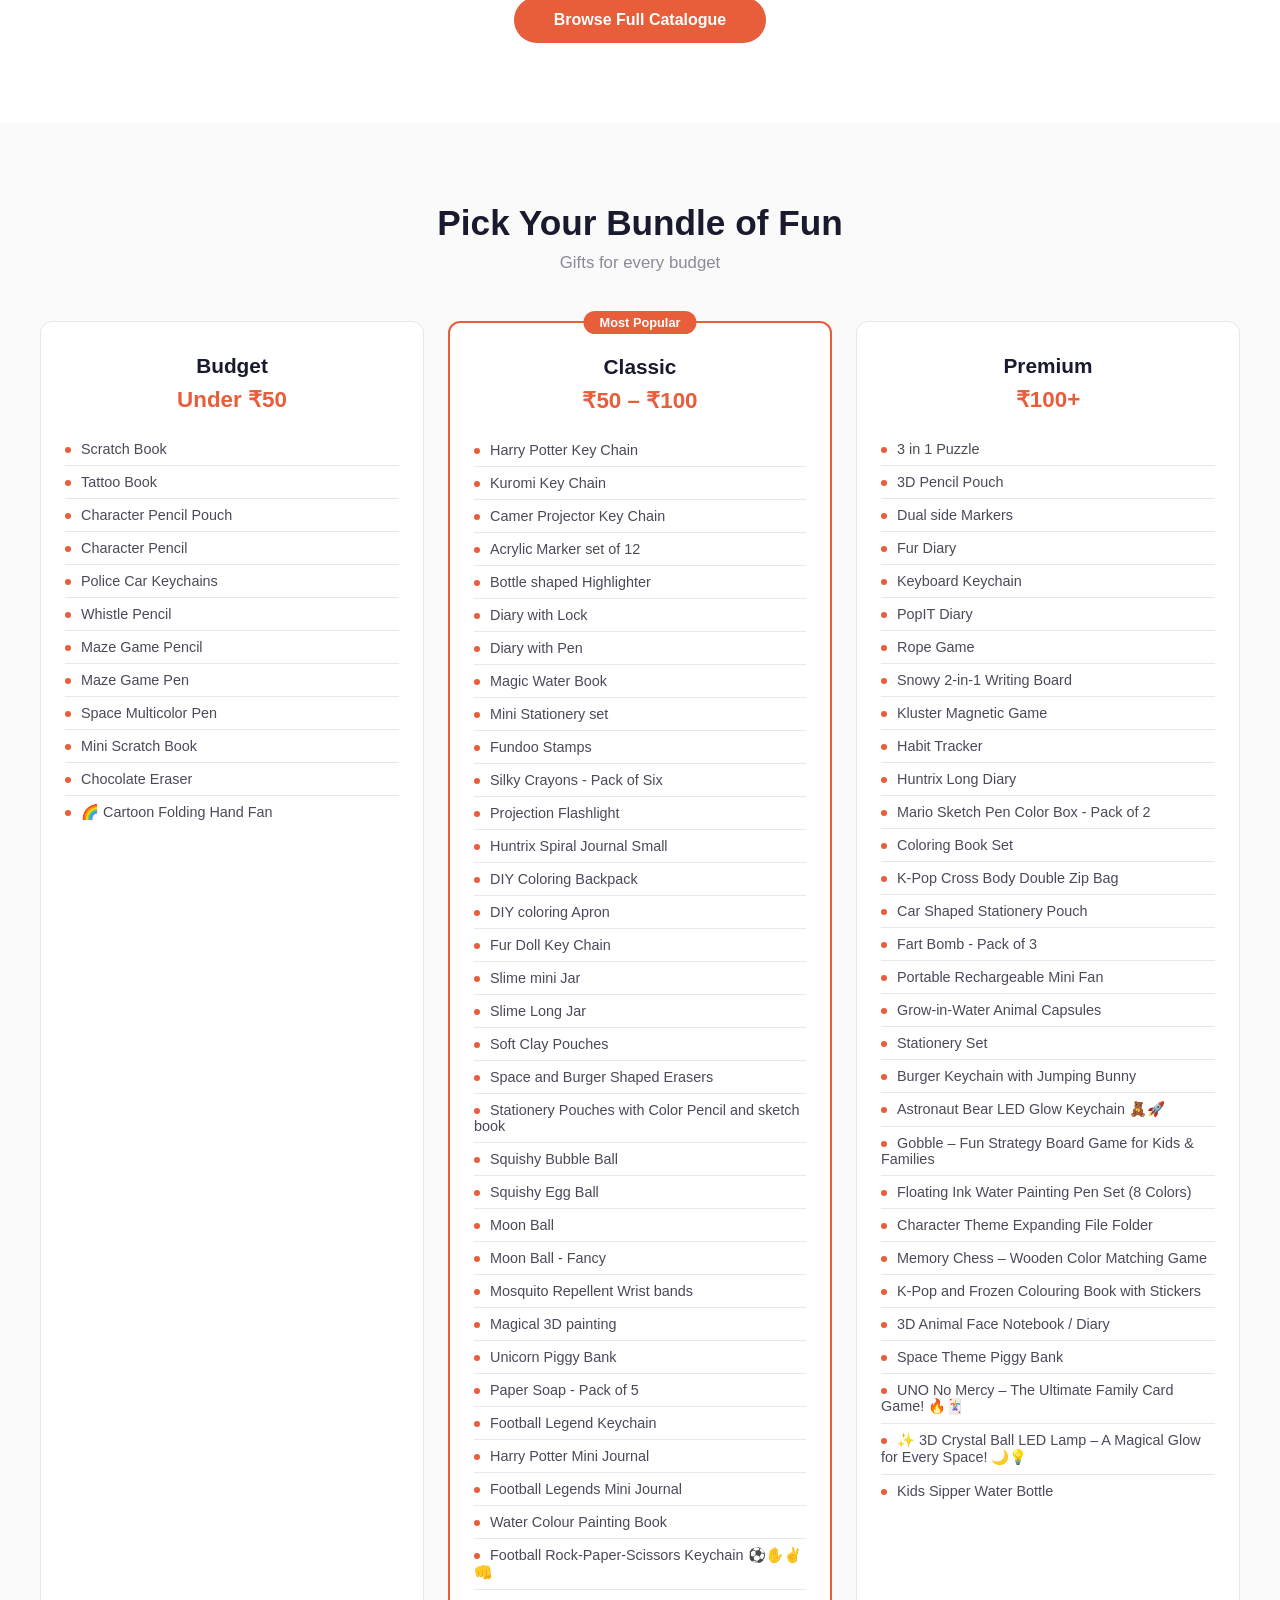
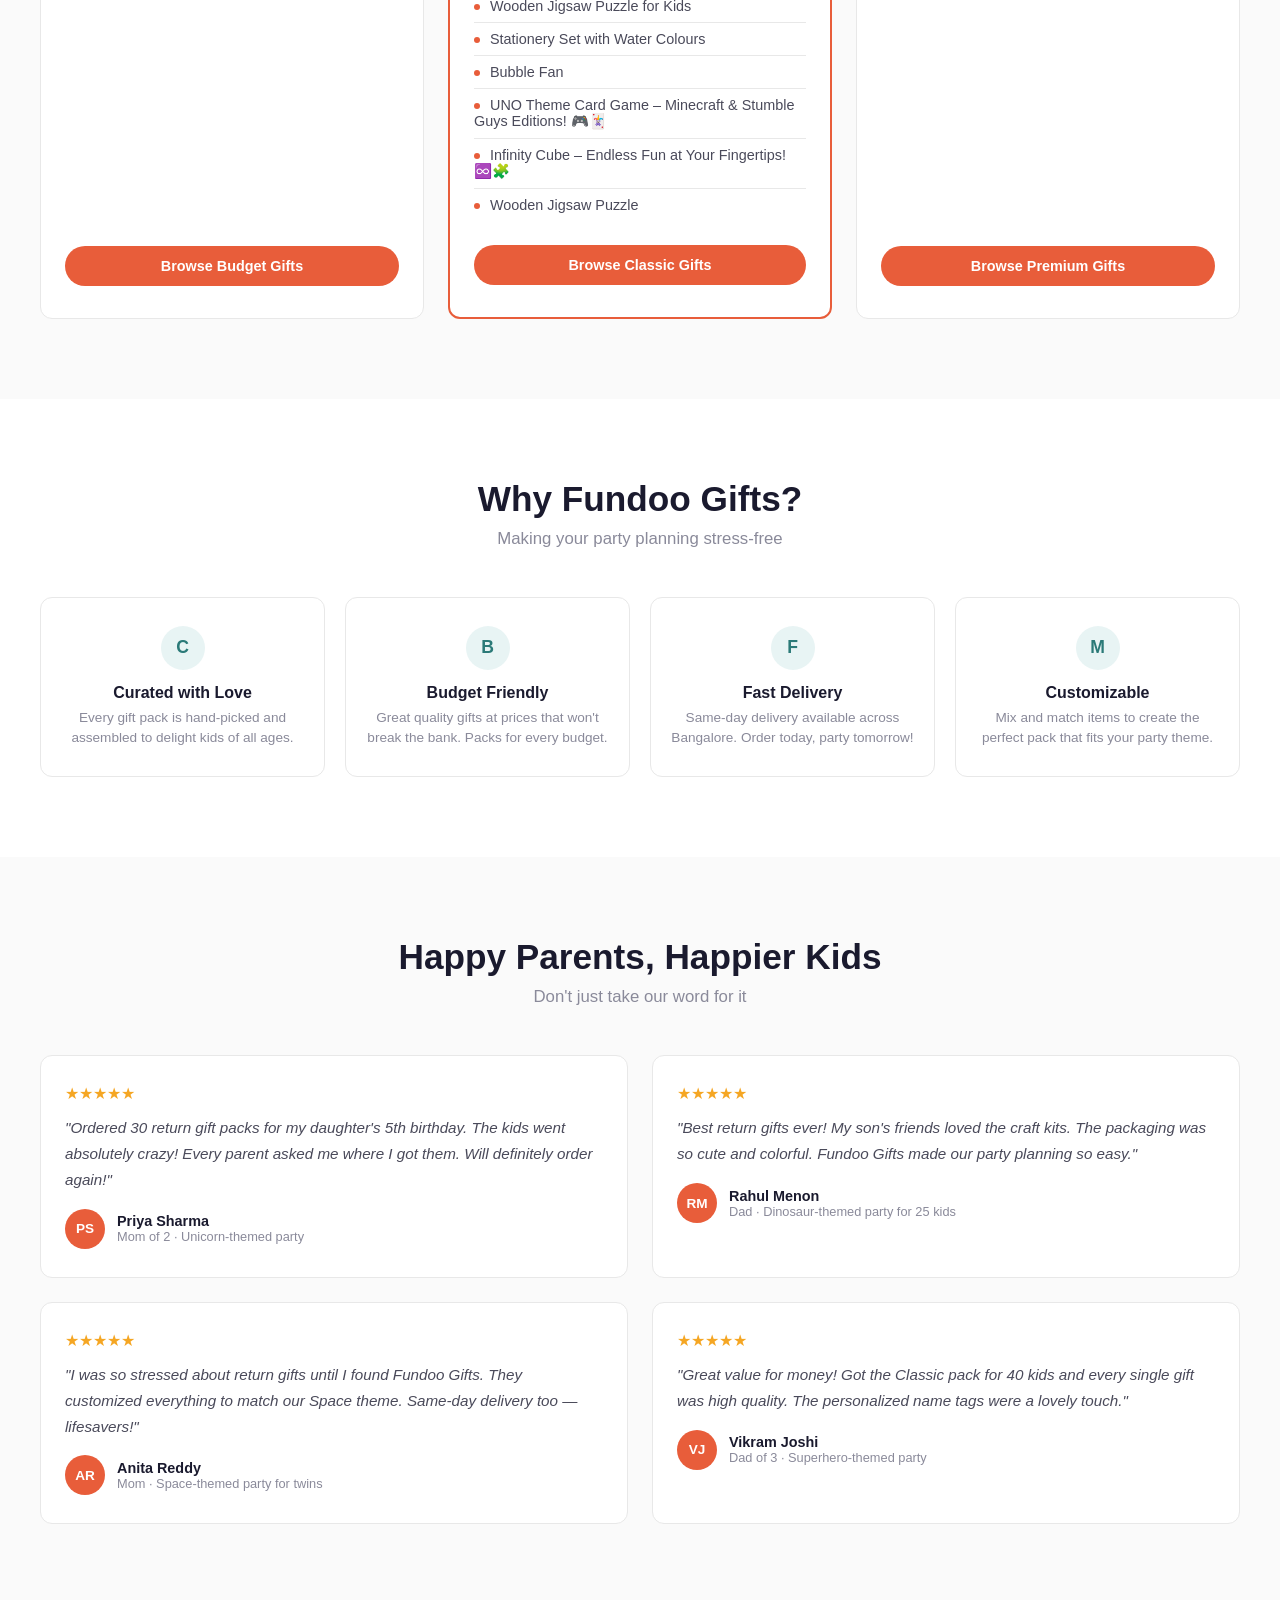
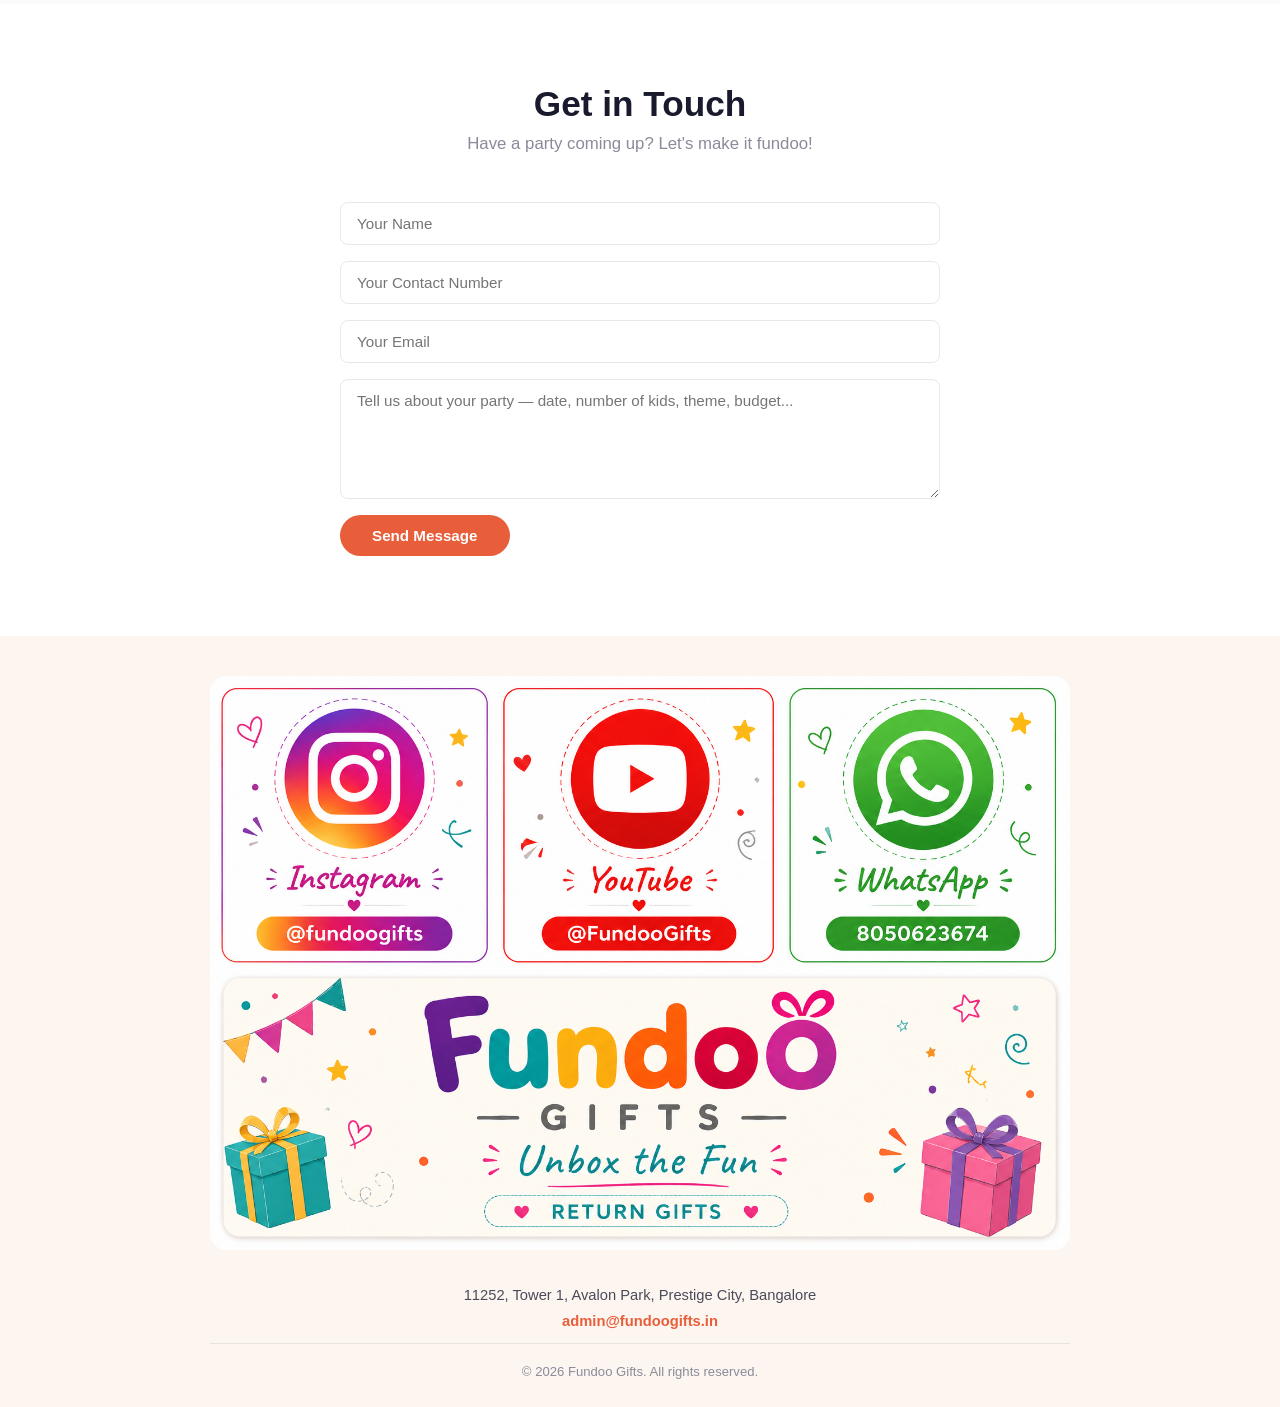
==== commit 350960a6: "Add Bottles & Lunch Boxes and Crystals & Lamps categories Co-Authored-By: Claude Opus 4.6 <noreply@a" ====
--- a/index.html
+++ b/index.html
@@ -34,6 +34,8 @@
         <li><a href="catalogue.html?cat=Backpacks">Backpacks</a></li>
         <li><a href="catalogue.html?cat=K-Pop+Collection">K-Pop Collection</a></li>
         <li><a href="catalogue.html?cat=Harry+Potter+Collection">Harry Potter Collection</a></li>
+        <li><a href="catalogue.html?cat=Bottles+%26+Lunch+Boxes">Bottles &amp; Lunch Boxes</a></li>
+        <li><a href="catalogue.html?cat=Crystals+%26+Lamps">Crystals &amp; Lamps</a></li>
         <li class="nav-dropdown">
           <a href="#" class="nav-dropdown-toggle">Shop by Budget <span class="nav-arrow">&#9662;</span></a>
           <ul class="nav-dropdown-menu">
@@ -135,6 +137,16 @@
           <h3>Harry Potter Collection</h3>
           <p>Magical wizarding world gifts for young Potterheads — keychains, stationery, and more.</p>
         </div>
+        <div class="product-card" data-category="Bottles &amp; Lunch Boxes">
+          <div class="product-card-img-wrapper"></div>
+          <h3>Bottles &amp; Lunch Boxes</h3>
+          <p>Fun and functional bottles and lunch boxes in vibrant designs kids love to carry every day.</p>
+        </div>
+        <div class="product-card" data-category="Crystals &amp; Lamps">
+          <div class="product-card-img-wrapper"></div>
+          <h3>Crystals &amp; Lamps</h3>
+          <p>Sparkling crystal showpieces and decorative lamps that make for a dazzling gift.</p>
+        </div>
       </div>
       <div style="text-align:center; margin-top:40px;">
         <a href="catalogue.html" class="cta-btn">Browse Full Catalogue</a>
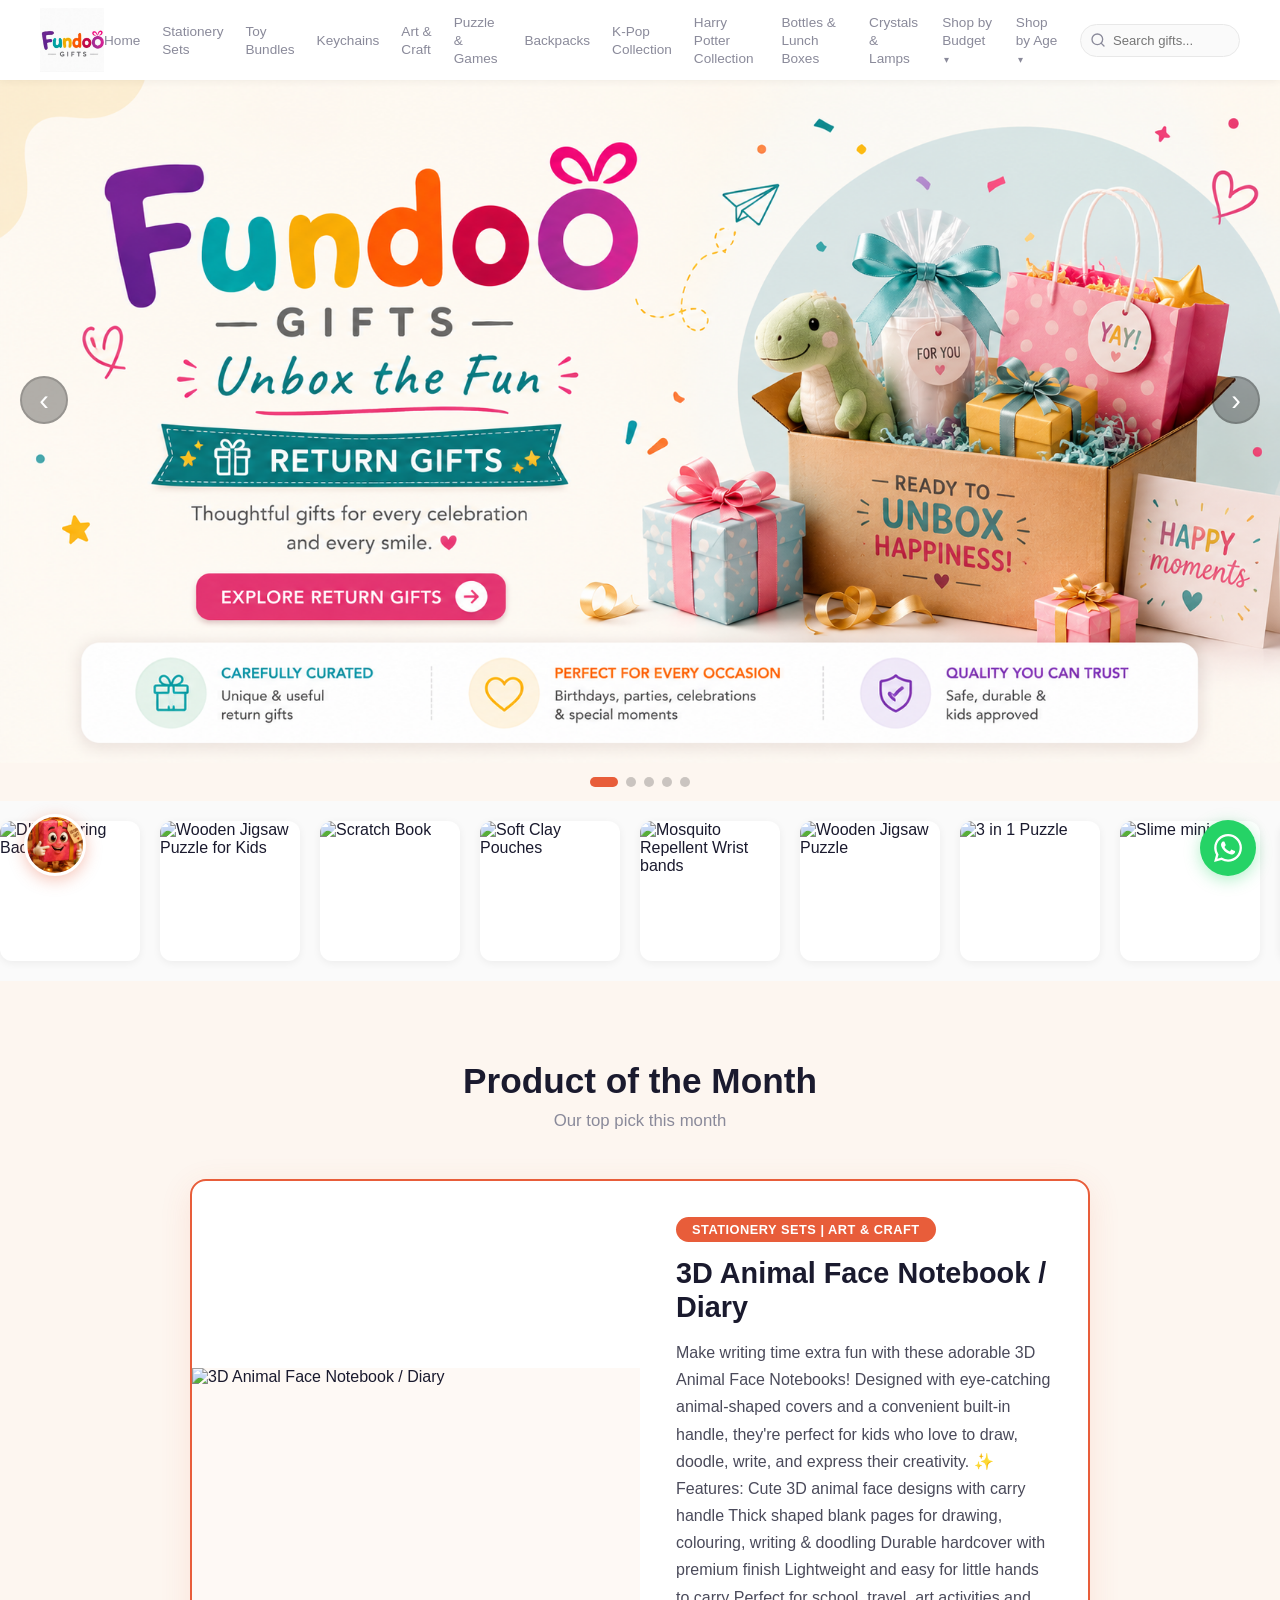
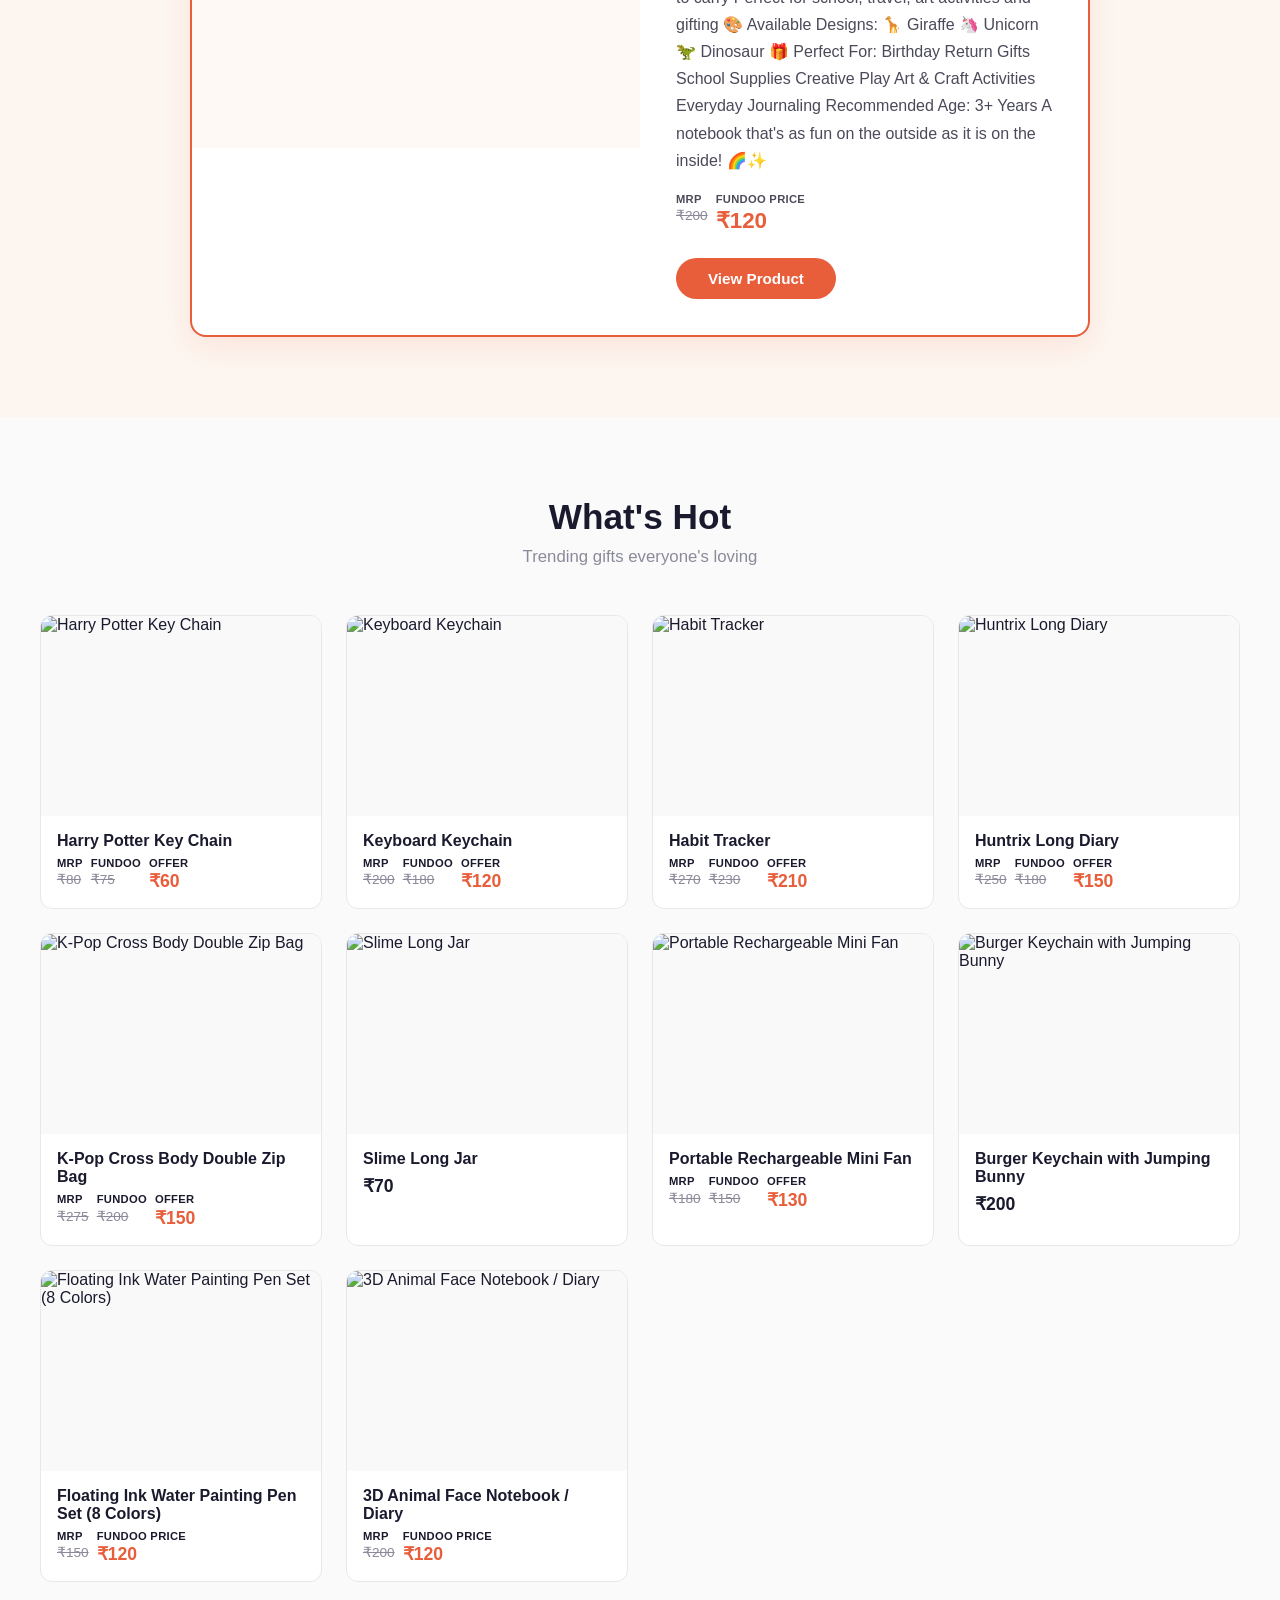
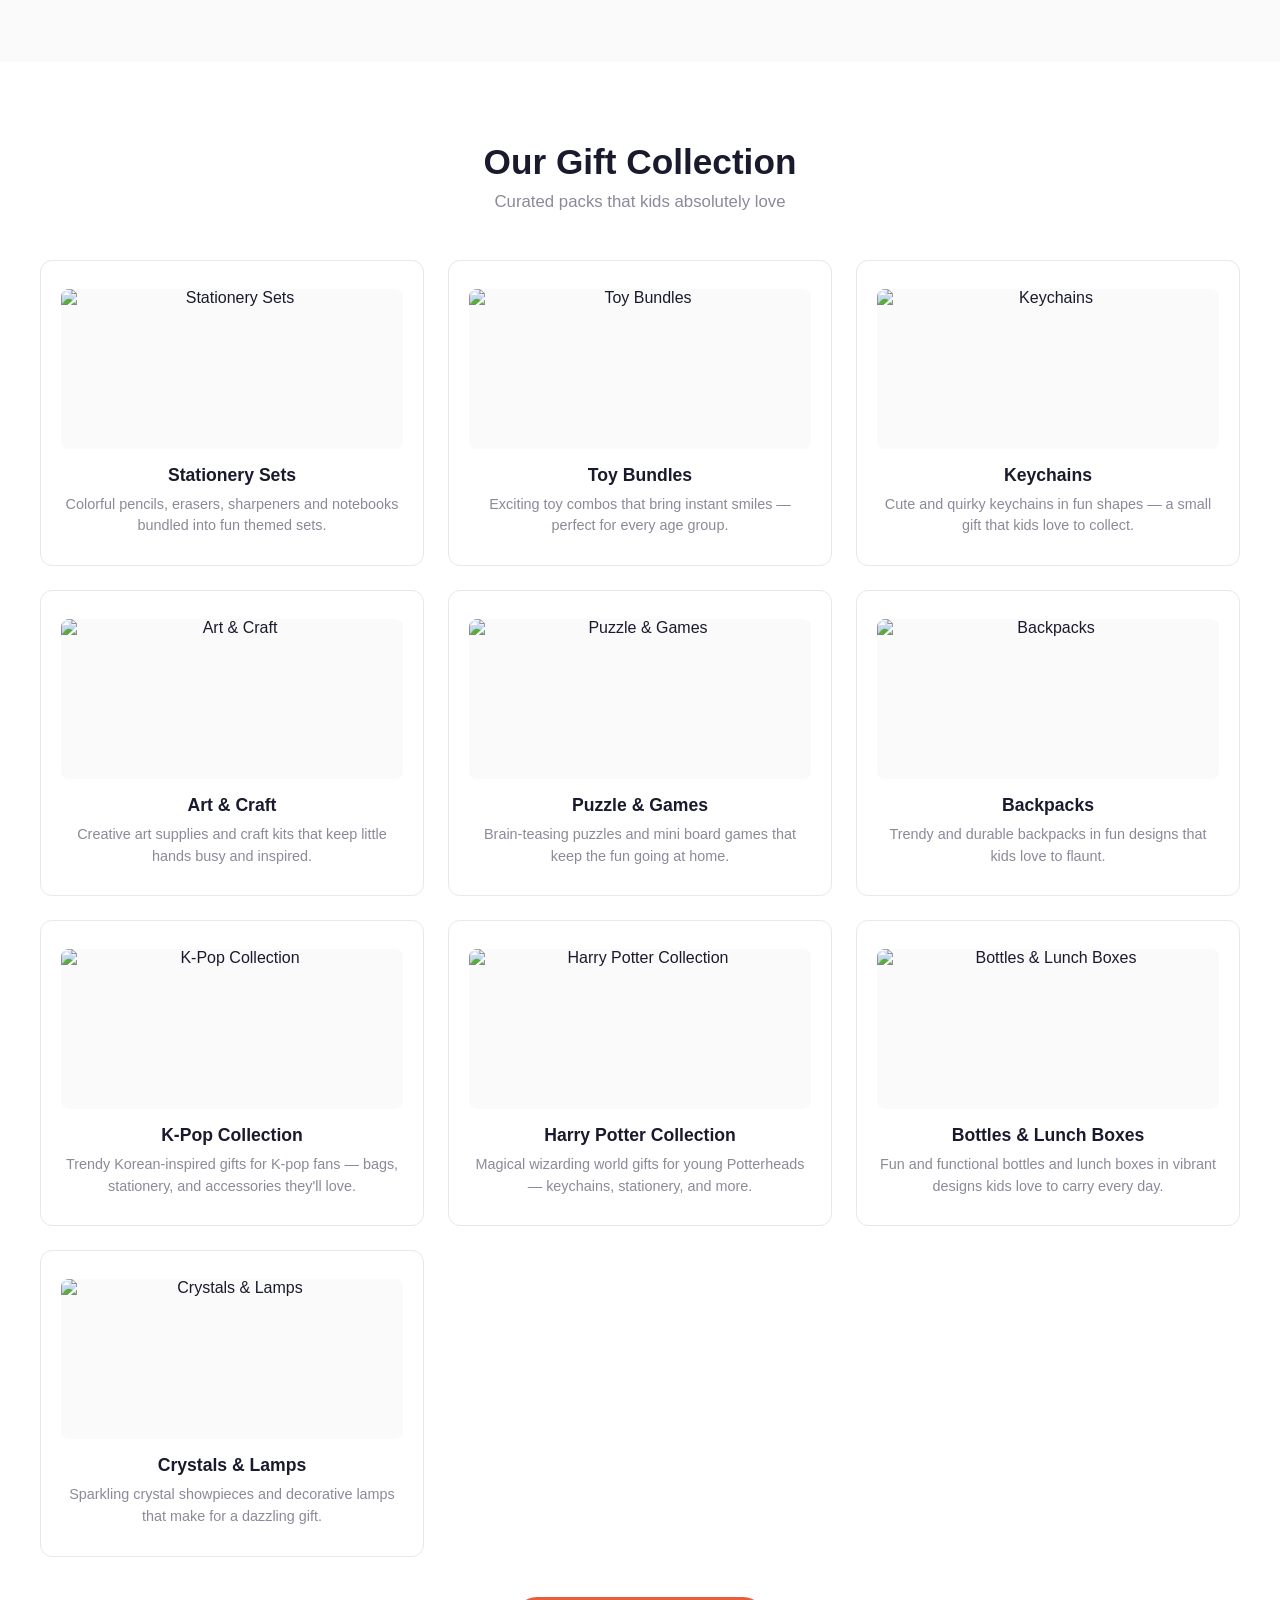
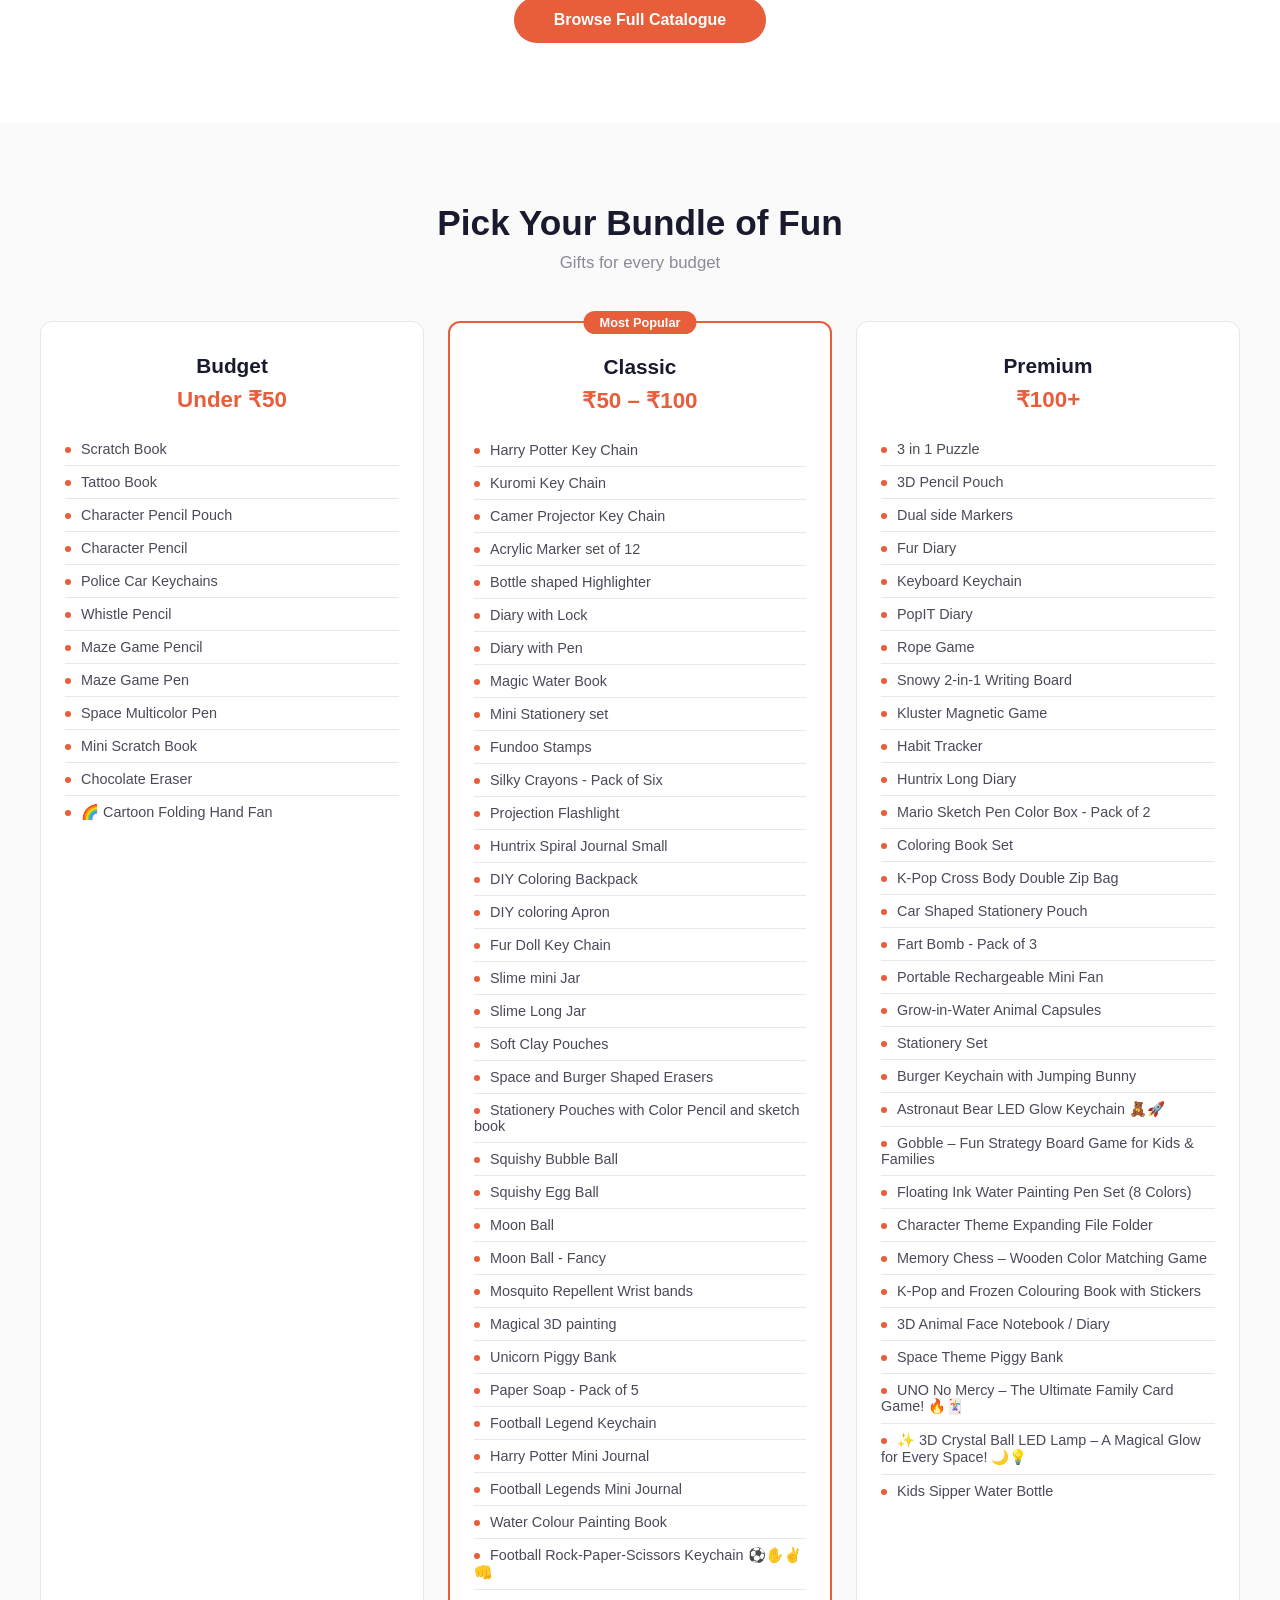
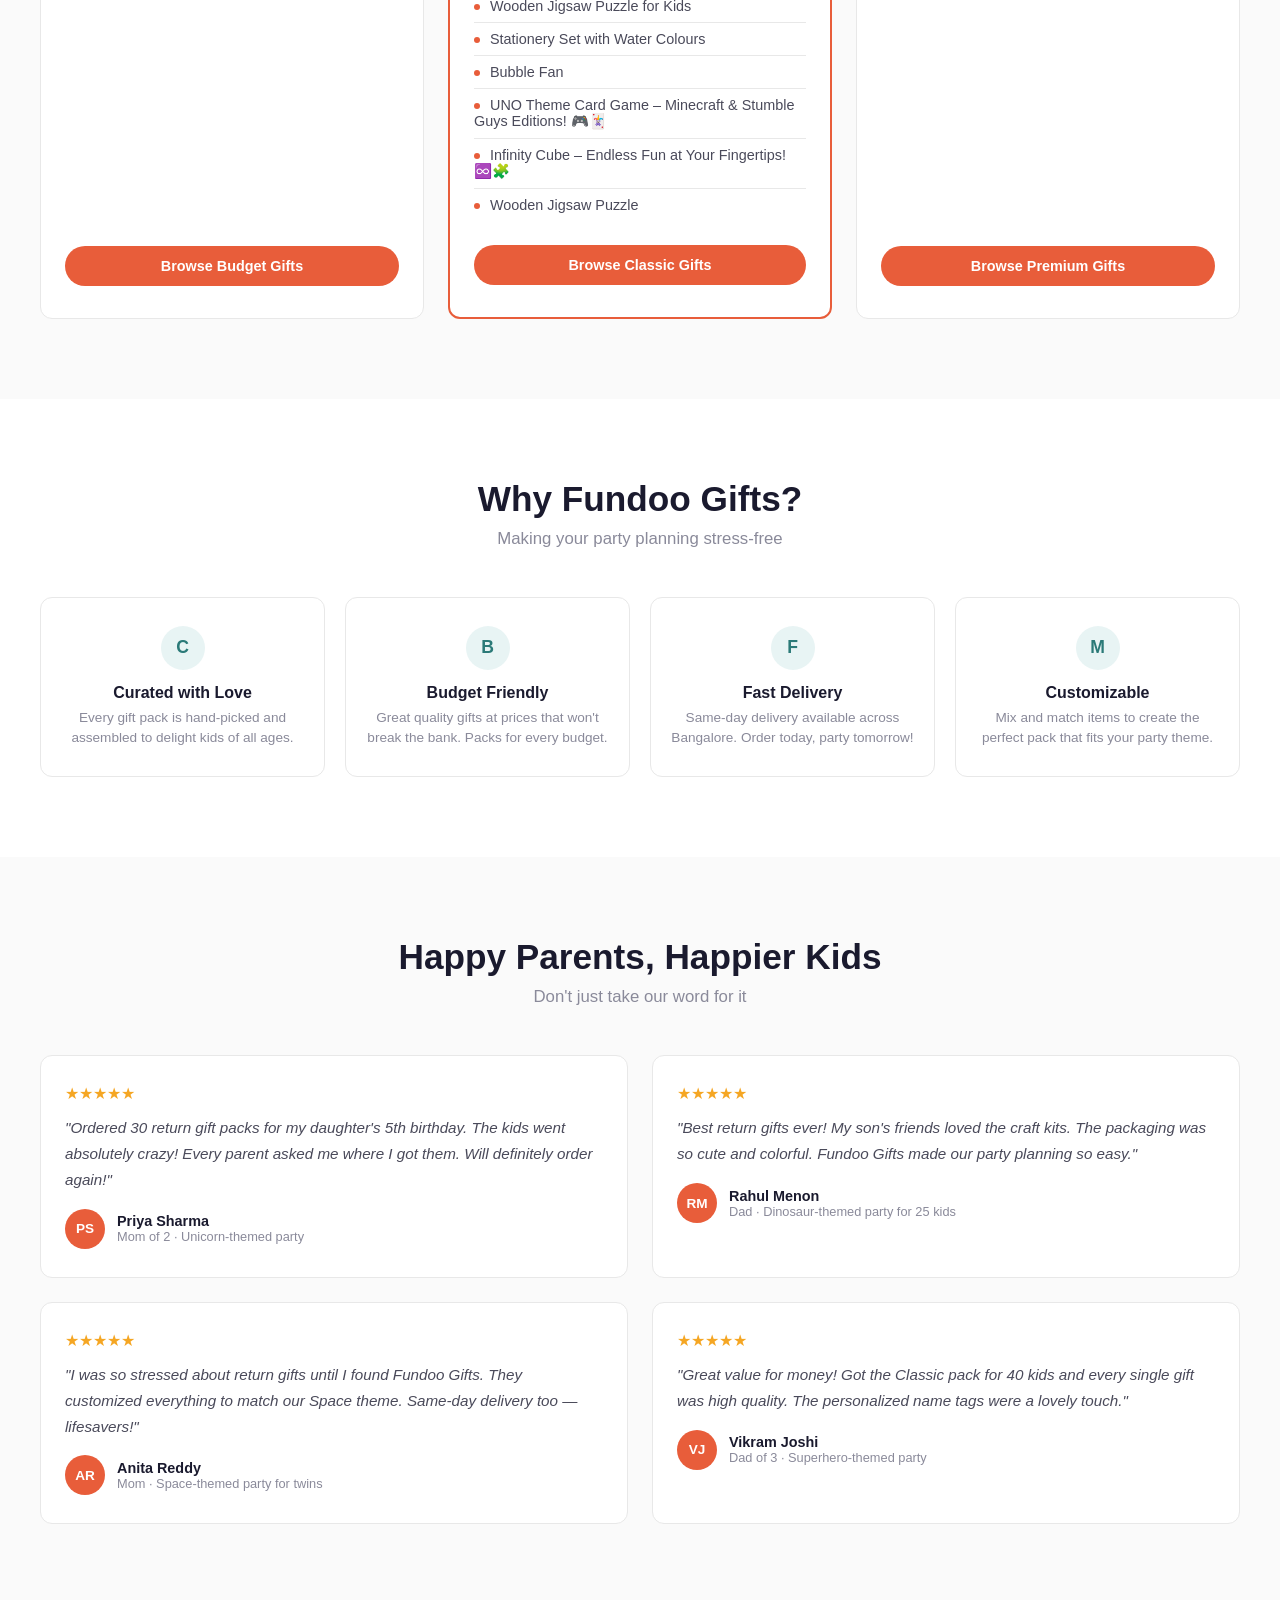
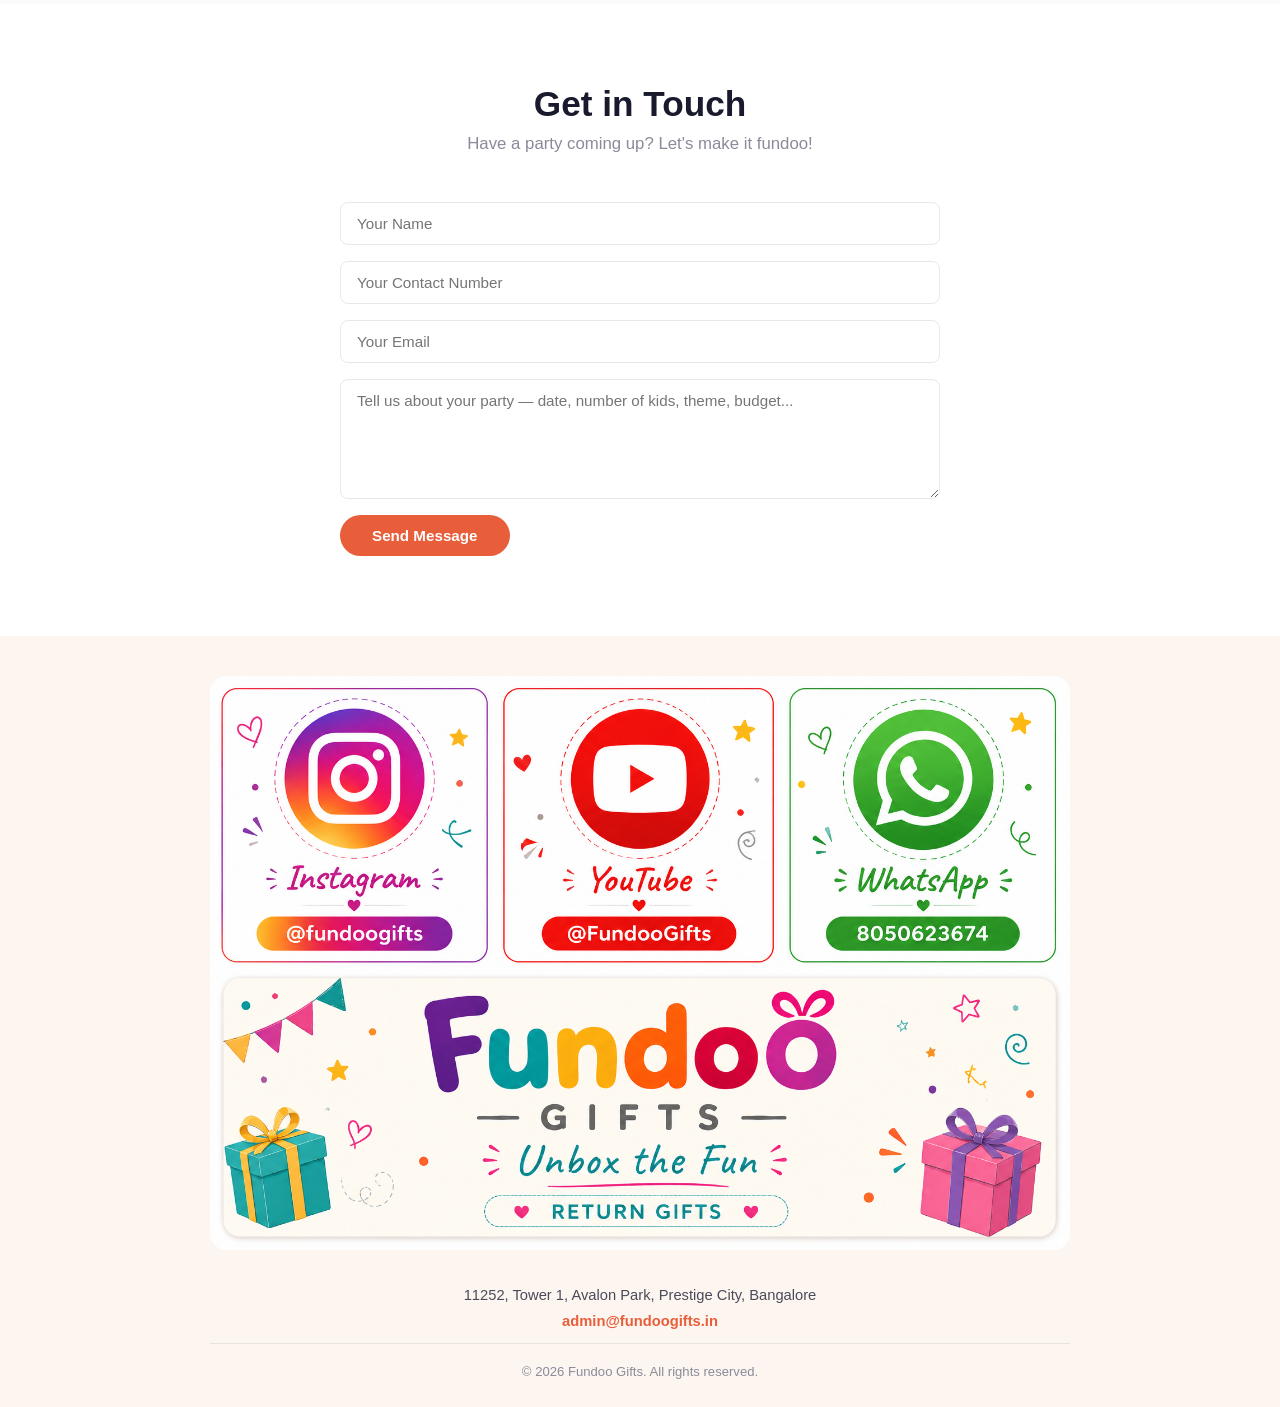
==== commit 940fe4c0: "Add Shop by Age dropdown, Gifti virtual assistant, and multi-dropdown support - Add "Shop by Age" na" ====
--- a/index.html
+++ b/index.html
@@ -14,6 +14,7 @@
   <link rel="stylesheet" href="css/components.css">
   <link rel="stylesheet" href="css/sections.css">
   <link rel="stylesheet" href="css/responsive.css">
+  <link rel="stylesheet" href="css/gift-finder.css">
 </head>
 <body>
 
@@ -44,6 +45,14 @@
             <li><a href="catalogue.html?pack=premium">Premium — ₹100+</a></li>
           </ul>
         </li>
+        <li class="nav-dropdown">
+          <a href="#" class="nav-dropdown-toggle">Shop by Age <span class="nav-arrow">&#9662;</span></a>
+          <ul class="nav-dropdown-menu">
+            <li><a href="catalogue.html?age=toddler">Less than 3 years</a></li>
+            <li><a href="catalogue.html?age=kids">3 to 8 years</a></li>
+            <li><a href="catalogue.html?age=older">8+ years</a></li>
+          </ul>
+        </li>
         <li class="nav-search">
           <form class="nav-search-form" action="catalogue.html" method="get">
             <svg class="nav-search-icon" xmlns="http://www.w3.org/2000/svg" viewBox="0 0 24 24" fill="none" stroke="currentColor" stroke-width="2" stroke-linecap="round" stroke-linejoin="round"><circle cx="11" cy="11" r="8"/><line x1="21" y1="21" x2="16.65" y2="16.65"/></svg>
@@ -317,6 +326,9 @@
     </div>
   </footer>
 
+  <!-- Gift Finder -->
+  <div id="giftFinder"></div>
+
   <!-- WhatsApp FAB -->
   <a href="https://wa.me/918050623674?text=Hi!%20I'm%20interested%20in%20return%20gifts%20for%20a%20kids%20party" target="_blank" rel="noopener noreferrer" class="whatsapp-fab" aria-label="Chat on WhatsApp">
     <svg xmlns="http://www.w3.org/2000/svg" viewBox="0 0 24 24"><path d="M17.472 14.382c-.297-.149-1.758-.867-2.03-.967-.273-.099-.471-.148-.67.15-.197.297-.767.966-.94 1.164-.173.199-.347.223-.644.075-.297-.15-1.255-.463-2.39-1.475-.883-.788-1.48-1.761-1.653-2.059-.173-.297-.018-.458.13-.606.134-.133.298-.347.446-.52.149-.174.198-.298.298-.497.099-.198.05-.371-.025-.52-.075-.149-.669-1.612-.916-2.207-.242-.579-.487-.5-.669-.51-.173-.008-.371-.01-.57-.01-.198 0-.52.074-.792.372-.272.297-1.04 1.016-1.04 2.479 0 1.462 1.065 2.875 1.213 3.074.149.198 2.096 3.2 5.077 4.487.709.306 1.262.489 1.694.625.712.227 1.36.195 1.871.118.571-.085 1.758-.719 2.006-1.413.248-.694.248-1.289.173-1.413-.074-.124-.272-.198-.57-.347m-5.421 7.403h-.004a9.87 9.87 0 01-5.031-1.378l-.361-.214-3.741.982.998-3.648-.235-.374a9.86 9.86 0 01-1.51-5.26c.001-5.45 4.436-9.884 9.888-9.884 2.64 0 5.122 1.03 6.988 2.898a9.825 9.825 0 012.893 6.994c-.003 5.45-4.437 9.884-9.885 9.884m8.413-18.297A11.815 11.815 0 0012.05 0C5.495 0 .16 5.335.157 11.892c0 2.096.547 4.142 1.588 5.945L.057 24l6.305-1.654a11.882 11.882 0 005.683 1.448h.005c6.554 0 11.89-5.335 11.893-11.893a11.821 11.821 0 00-3.48-8.413z"/></svg>
@@ -324,6 +336,7 @@
 
   <script src="data/products.js"></script>
   <script src="js/main.js"></script>
+  <script src="js/gift-finder.js"></script>
 
 </body>
 </html>
--- a/css/gift-finder.css
+++ b/css/gift-finder.css
@@ -0,0 +1,353 @@
+/* ── Gift Finder FAB ── */
+.gift-finder-fab {
+  position: fixed;
+  bottom: 24px;
+  left: 24px;
+  width: 62px;
+  height: 62px;
+  border-radius: 50%;
+  display: flex;
+  align-items: center;
+  justify-content: center;
+  box-shadow: 0 4px 16px rgba(232, 93, 58, 0.35);
+  z-index: 998;
+  cursor: pointer;
+  transition: transform 0.2s;
+  border: 3px solid #fff;
+  overflow: hidden;
+  padding: 0;
+  background: var(--color-primary-light);
+}
+
+.gift-finder-fab:hover {
+  transform: scale(1.08);
+}
+
+.gift-finder-fab img {
+  width: 100%;
+  height: 100%;
+  object-fit: cover;
+}
+
+.gift-finder-fab-label {
+  position: absolute;
+  bottom: 100%;
+  left: 50%;
+  transform: translateX(-50%);
+  margin-bottom: 8px;
+  background: var(--color-bg-dark);
+  color: #fff;
+  font-size: 0.75em;
+  padding: 5px 12px;
+  border-radius: var(--radius-full);
+  white-space: nowrap;
+  pointer-events: none;
+  opacity: 0;
+  transition: opacity 0.2s;
+}
+
+.gift-finder-fab:hover .gift-finder-fab-label {
+  opacity: 1;
+}
+
+/* ── Chat Panel ── */
+.gift-finder-panel {
+  position: fixed;
+  bottom: 96px;
+  left: 24px;
+  width: 380px;
+  height: 520px;
+  background: #fff;
+  border-radius: var(--radius-lg);
+  box-shadow: var(--shadow-lg);
+  z-index: 998;
+  display: none;
+  flex-direction: column;
+  overflow: hidden;
+}
+
+.gift-finder-panel.open {
+  display: flex;
+}
+
+/* ── Panel Header ── */
+.gift-finder-header {
+  background: var(--color-primary);
+  color: #fff;
+  padding: 14px 16px;
+  display: flex;
+  align-items: center;
+  gap: 10px;
+  flex-shrink: 0;
+}
+
+.gift-finder-header-avatar {
+  width: 36px;
+  height: 36px;
+  border-radius: 50%;
+  object-fit: cover;
+  border: 2px solid rgba(255, 255, 255, 0.5);
+}
+
+.gift-finder-header-info {
+  flex: 1;
+}
+
+.gift-finder-header-name {
+  font-weight: 700;
+  font-size: 0.95em;
+}
+
+.gift-finder-header-status {
+  font-size: 0.75em;
+  opacity: 0.85;
+}
+
+.gift-finder-close {
+  background: none;
+  border: none;
+  color: #fff;
+  font-size: 1.4em;
+  cursor: pointer;
+  padding: 4px 8px;
+  line-height: 1;
+  opacity: 0.8;
+  transition: opacity 0.15s;
+}
+
+.gift-finder-close:hover {
+  opacity: 1;
+}
+
+/* ── Messages Area ── */
+.gift-finder-messages {
+  flex: 1;
+  overflow-y: auto;
+  padding: 16px;
+  display: flex;
+  flex-direction: column;
+  gap: 12px;
+}
+
+/* ── Message Bubbles ── */
+.gf-msg {
+  display: flex;
+  gap: 8px;
+  max-width: 90%;
+  animation: gfFadeIn 0.3s ease;
+}
+
+.gf-msg-bot {
+  align-self: flex-start;
+}
+
+.gf-msg-user {
+  align-self: flex-end;
+  flex-direction: row-reverse;
+}
+
+.gf-msg-avatar {
+  width: 30px;
+  height: 30px;
+  border-radius: 50%;
+  object-fit: cover;
+  flex-shrink: 0;
+  margin-top: 2px;
+}
+
+.gf-msg-user .gf-msg-avatar {
+  display: none;
+}
+
+.gf-msg-bubble {
+  padding: 10px 14px;
+  border-radius: var(--radius-md);
+  font-size: 0.88em;
+  line-height: 1.45;
+}
+
+.gf-msg-bot .gf-msg-bubble {
+  background: var(--color-bg-warm);
+  color: var(--color-text);
+  border-bottom-left-radius: 4px;
+}
+
+.gf-msg-user .gf-msg-bubble {
+  background: var(--color-primary);
+  color: #fff;
+  border-bottom-right-radius: 4px;
+}
+
+/* ── Option Chips ── */
+.gf-options {
+  display: flex;
+  flex-wrap: wrap;
+  gap: 8px;
+  padding: 4px 0;
+  animation: gfFadeIn 0.3s ease;
+}
+
+.gf-chip {
+  padding: 8px 16px;
+  border: 1.5px solid var(--color-primary);
+  border-radius: var(--radius-full);
+  background: #fff;
+  color: var(--color-primary);
+  font-size: 0.82em;
+  font-weight: 600;
+  cursor: pointer;
+  transition: all 0.15s;
+  white-space: nowrap;
+}
+
+.gf-chip:hover {
+  background: var(--color-primary);
+  color: #fff;
+}
+
+.gf-chip-secondary {
+  border-color: var(--color-accent);
+  color: var(--color-accent);
+}
+
+.gf-chip-secondary:hover {
+  background: var(--color-accent);
+  color: #fff;
+}
+
+/* ── Result Cards ── */
+.gf-results {
+  display: flex;
+  flex-direction: column;
+  gap: 8px;
+  animation: gfFadeIn 0.3s ease;
+}
+
+.gf-result-card {
+  display: flex;
+  align-items: center;
+  gap: 10px;
+  padding: 8px;
+  border: 1px solid var(--color-border);
+  border-radius: var(--radius-sm);
+  cursor: pointer;
+  transition: all 0.15s;
+  text-decoration: none;
+  color: inherit;
+}
+
+.gf-result-card:hover {
+  border-color: var(--color-primary);
+  background: var(--color-primary-light);
+}
+
+.gf-result-img {
+  width: 50px;
+  height: 50px;
+  border-radius: 6px;
+  object-fit: cover;
+  flex-shrink: 0;
+  background: var(--color-bg-warm);
+}
+
+.gf-result-img-placeholder {
+  width: 50px;
+  height: 50px;
+  border-radius: 6px;
+  background: var(--color-bg-warm);
+  display: flex;
+  align-items: center;
+  justify-content: center;
+  font-size: 1.2em;
+  color: var(--color-text-muted);
+  flex-shrink: 0;
+}
+
+.gf-result-info {
+  flex: 1;
+  min-width: 0;
+}
+
+.gf-result-name {
+  font-size: 0.82em;
+  font-weight: 600;
+  color: var(--color-text);
+  white-space: nowrap;
+  overflow: hidden;
+  text-overflow: ellipsis;
+}
+
+.gf-result-price {
+  font-size: 0.78em;
+  color: var(--color-primary);
+  font-weight: 700;
+}
+
+/* ── Action Links ── */
+.gf-actions {
+  display: flex;
+  flex-wrap: wrap;
+  gap: 8px;
+  margin-top: 4px;
+  animation: gfFadeIn 0.3s ease;
+}
+
+.gf-action-link {
+  display: inline-block;
+  padding: 8px 16px;
+  border-radius: var(--radius-full);
+  font-size: 0.82em;
+  font-weight: 600;
+  text-decoration: none;
+  cursor: pointer;
+  transition: all 0.15s;
+  border: none;
+  text-align: center;
+}
+
+.gf-action-primary {
+  background: var(--color-primary);
+  color: #fff;
+}
+
+.gf-action-primary:hover {
+  background: var(--color-primary-dark);
+}
+
+.gf-action-outline {
+  background: #fff;
+  color: var(--color-primary);
+  border: 1.5px solid var(--color-primary);
+}
+
+.gf-action-outline:hover {
+  background: var(--color-primary-light);
+}
+
+/* ── Animation ── */
+@keyframes gfFadeIn {
+  from { opacity: 0; transform: translateY(8px); }
+  to { opacity: 1; transform: translateY(0); }
+}
+
+/* ── Responsive ── */
+@media (max-width: 600px) {
+  .gift-finder-fab {
+    bottom: 20px;
+    left: 20px;
+    width: 54px;
+    height: 54px;
+  }
+
+  .gift-finder-panel {
+    bottom: 0;
+    left: 0;
+    width: 100%;
+    height: 85vh;
+    border-radius: var(--radius-lg) var(--radius-lg) 0 0;
+  }
+
+  .gift-finder-fab-label {
+    display: none;
+  }
+}
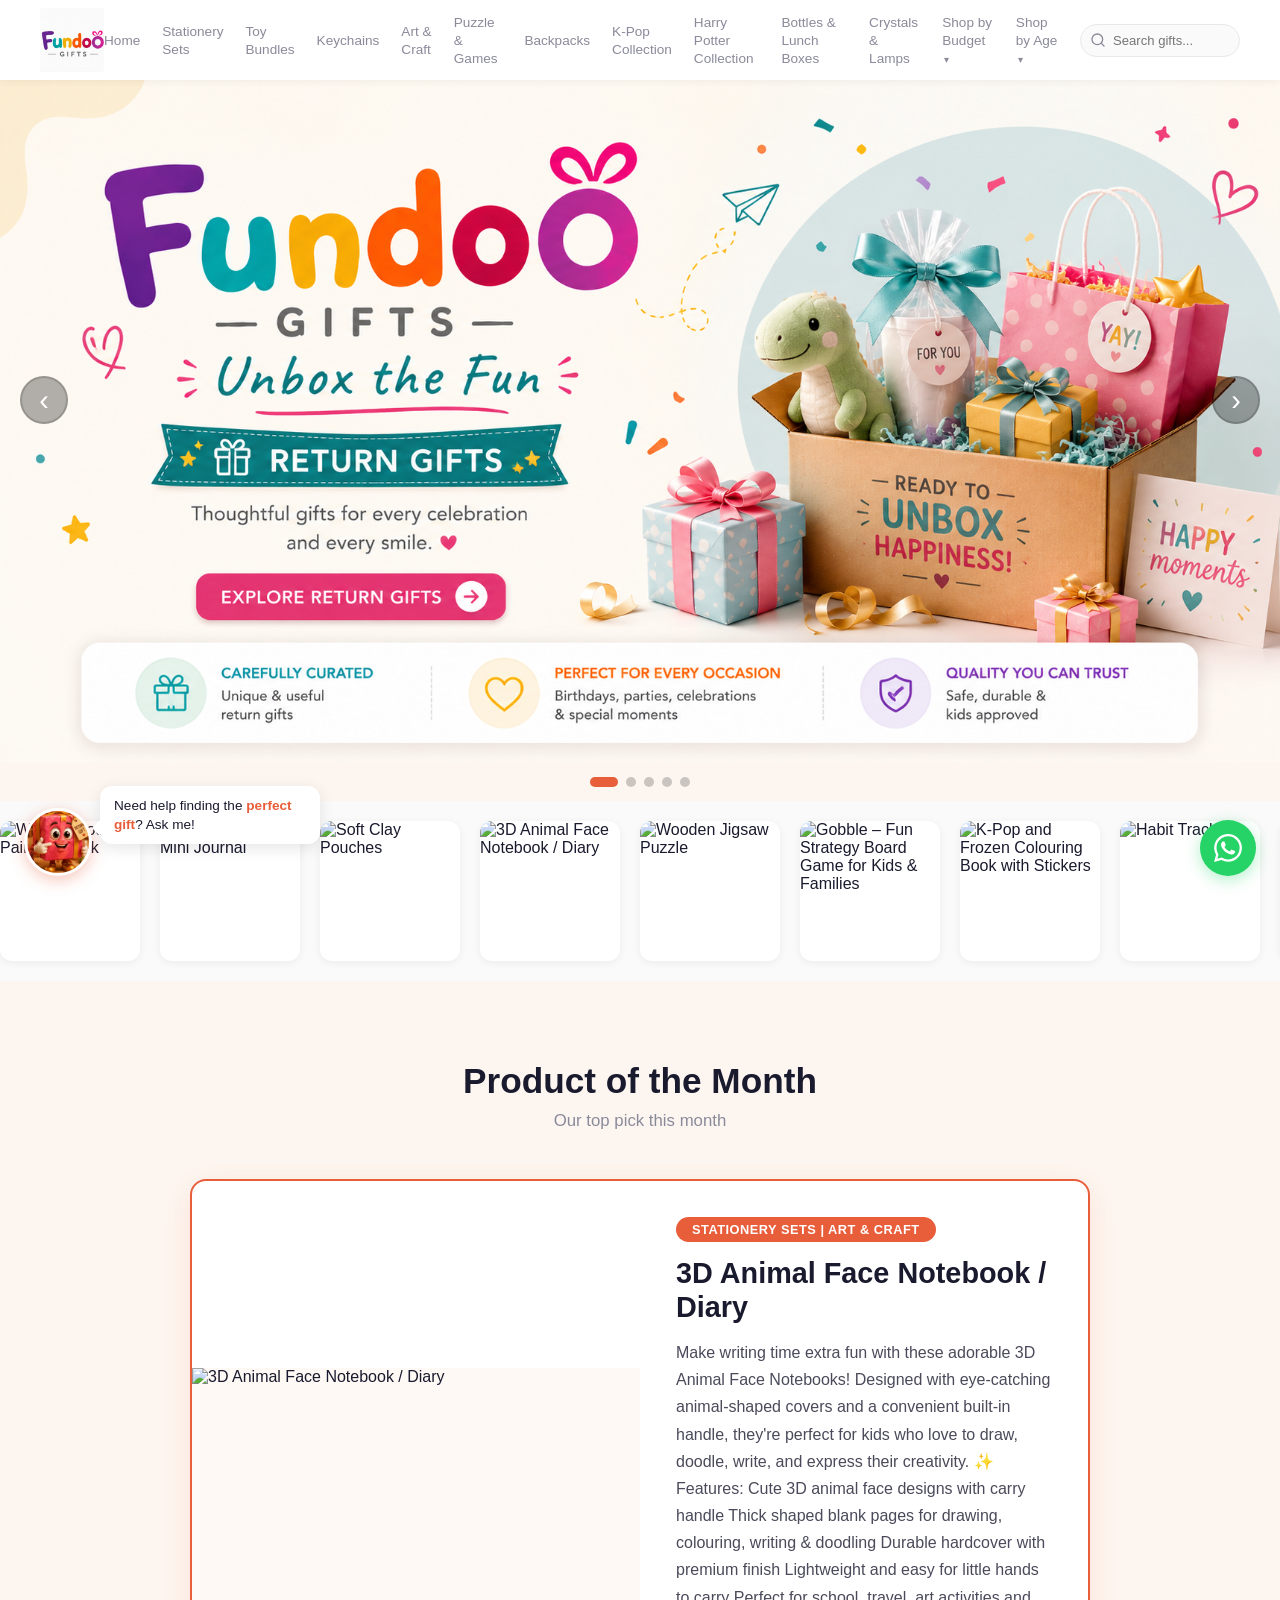
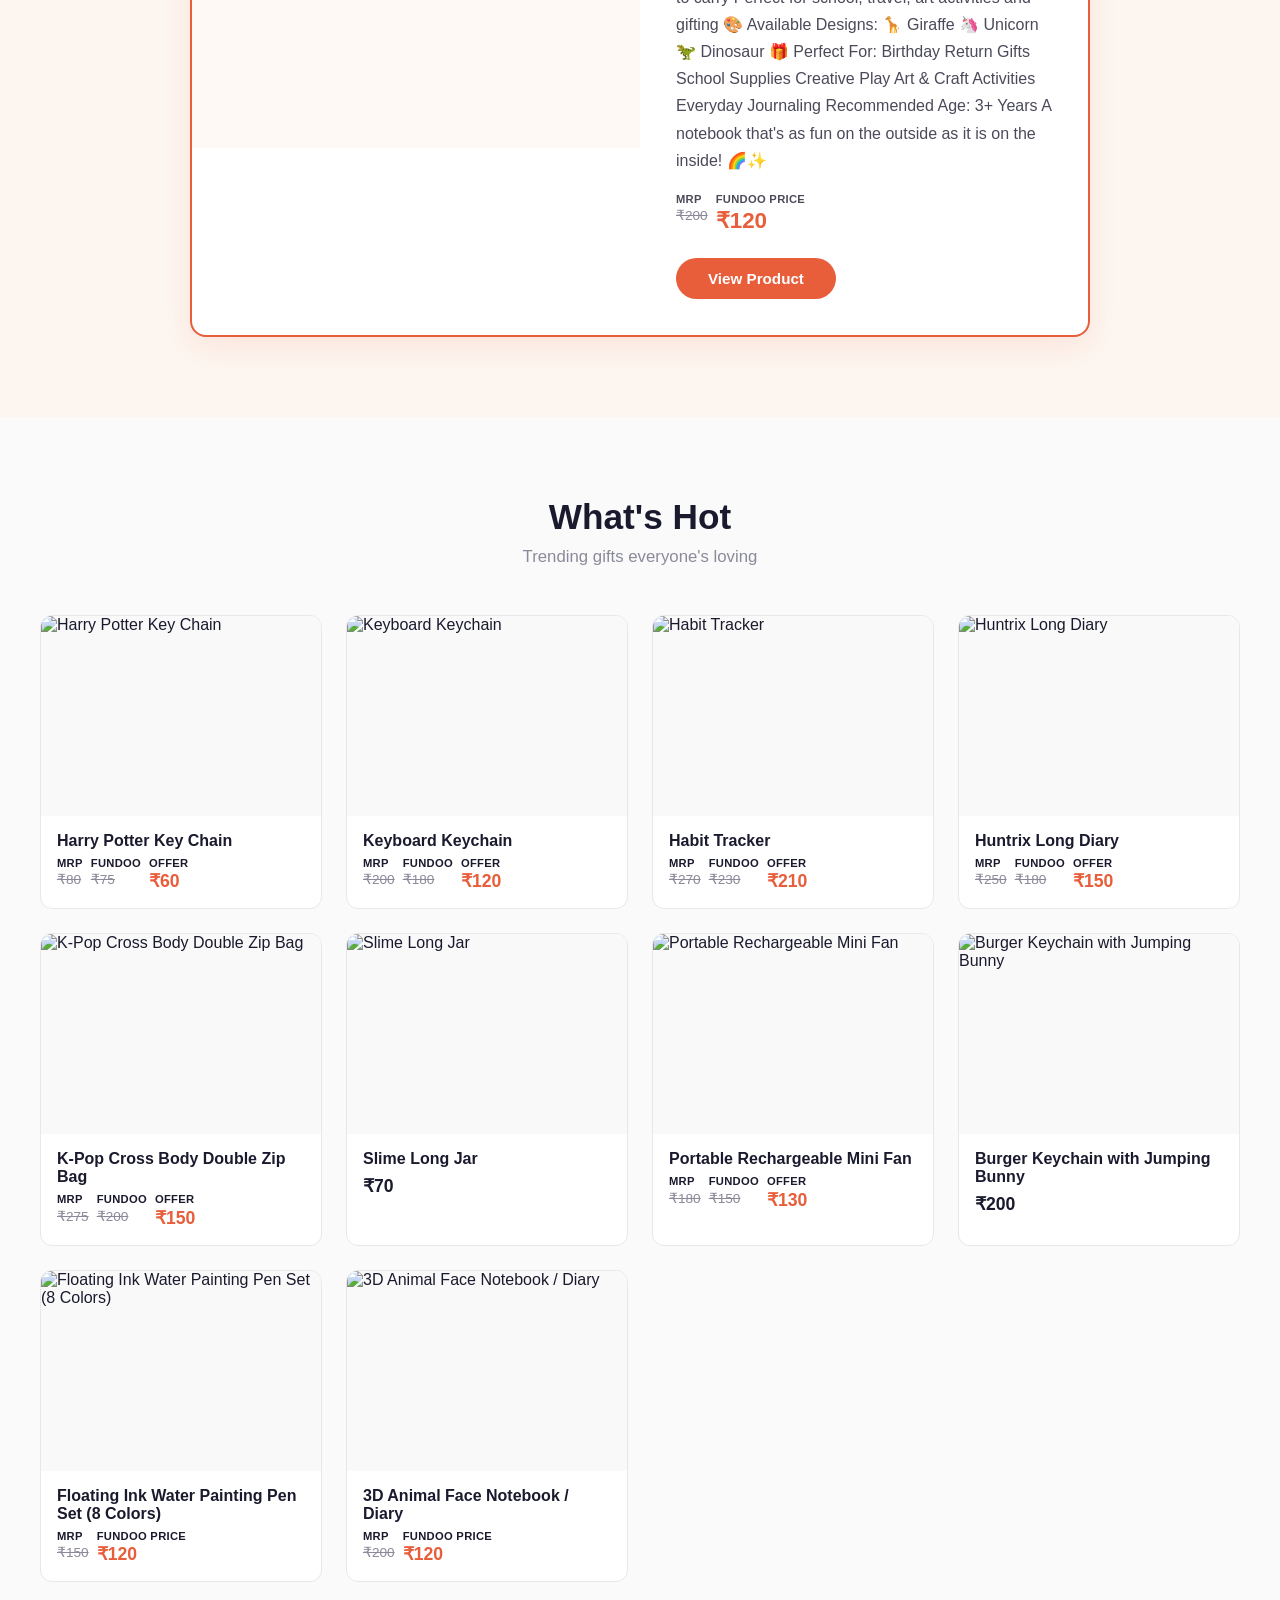
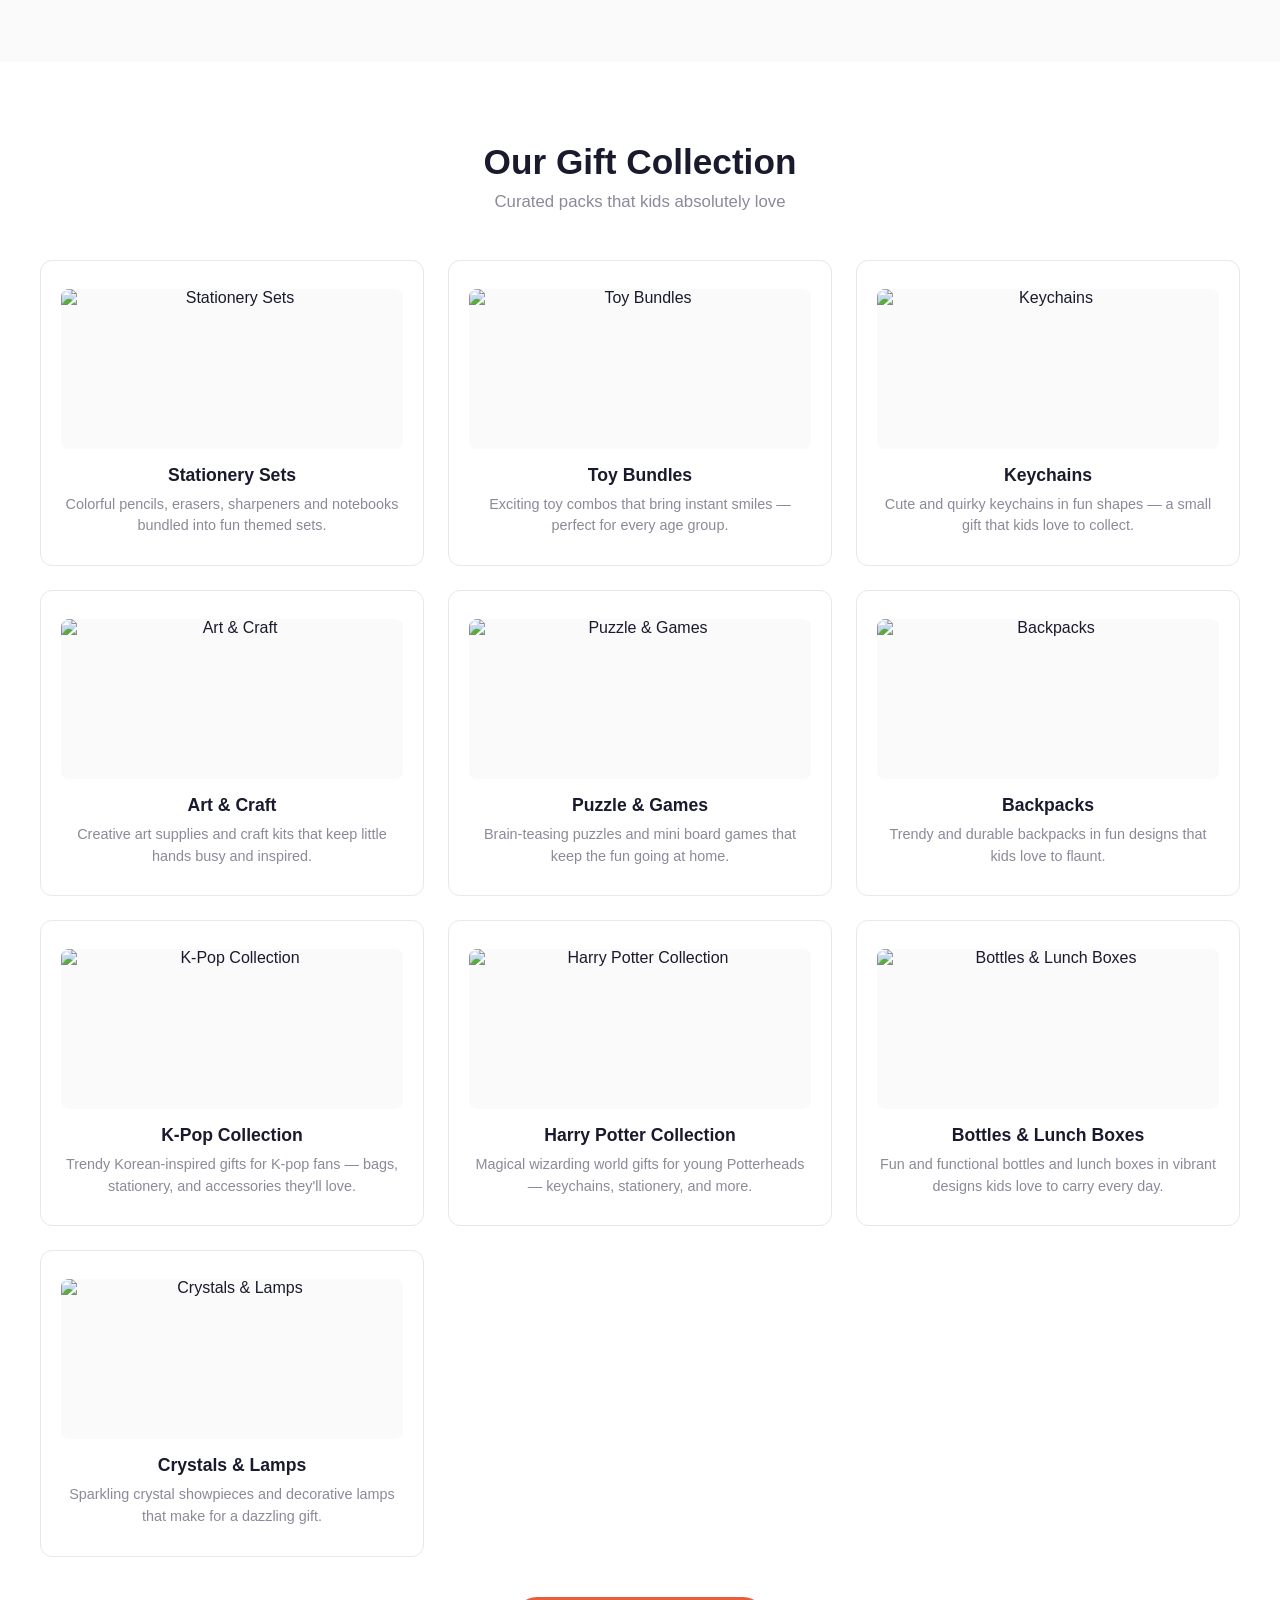
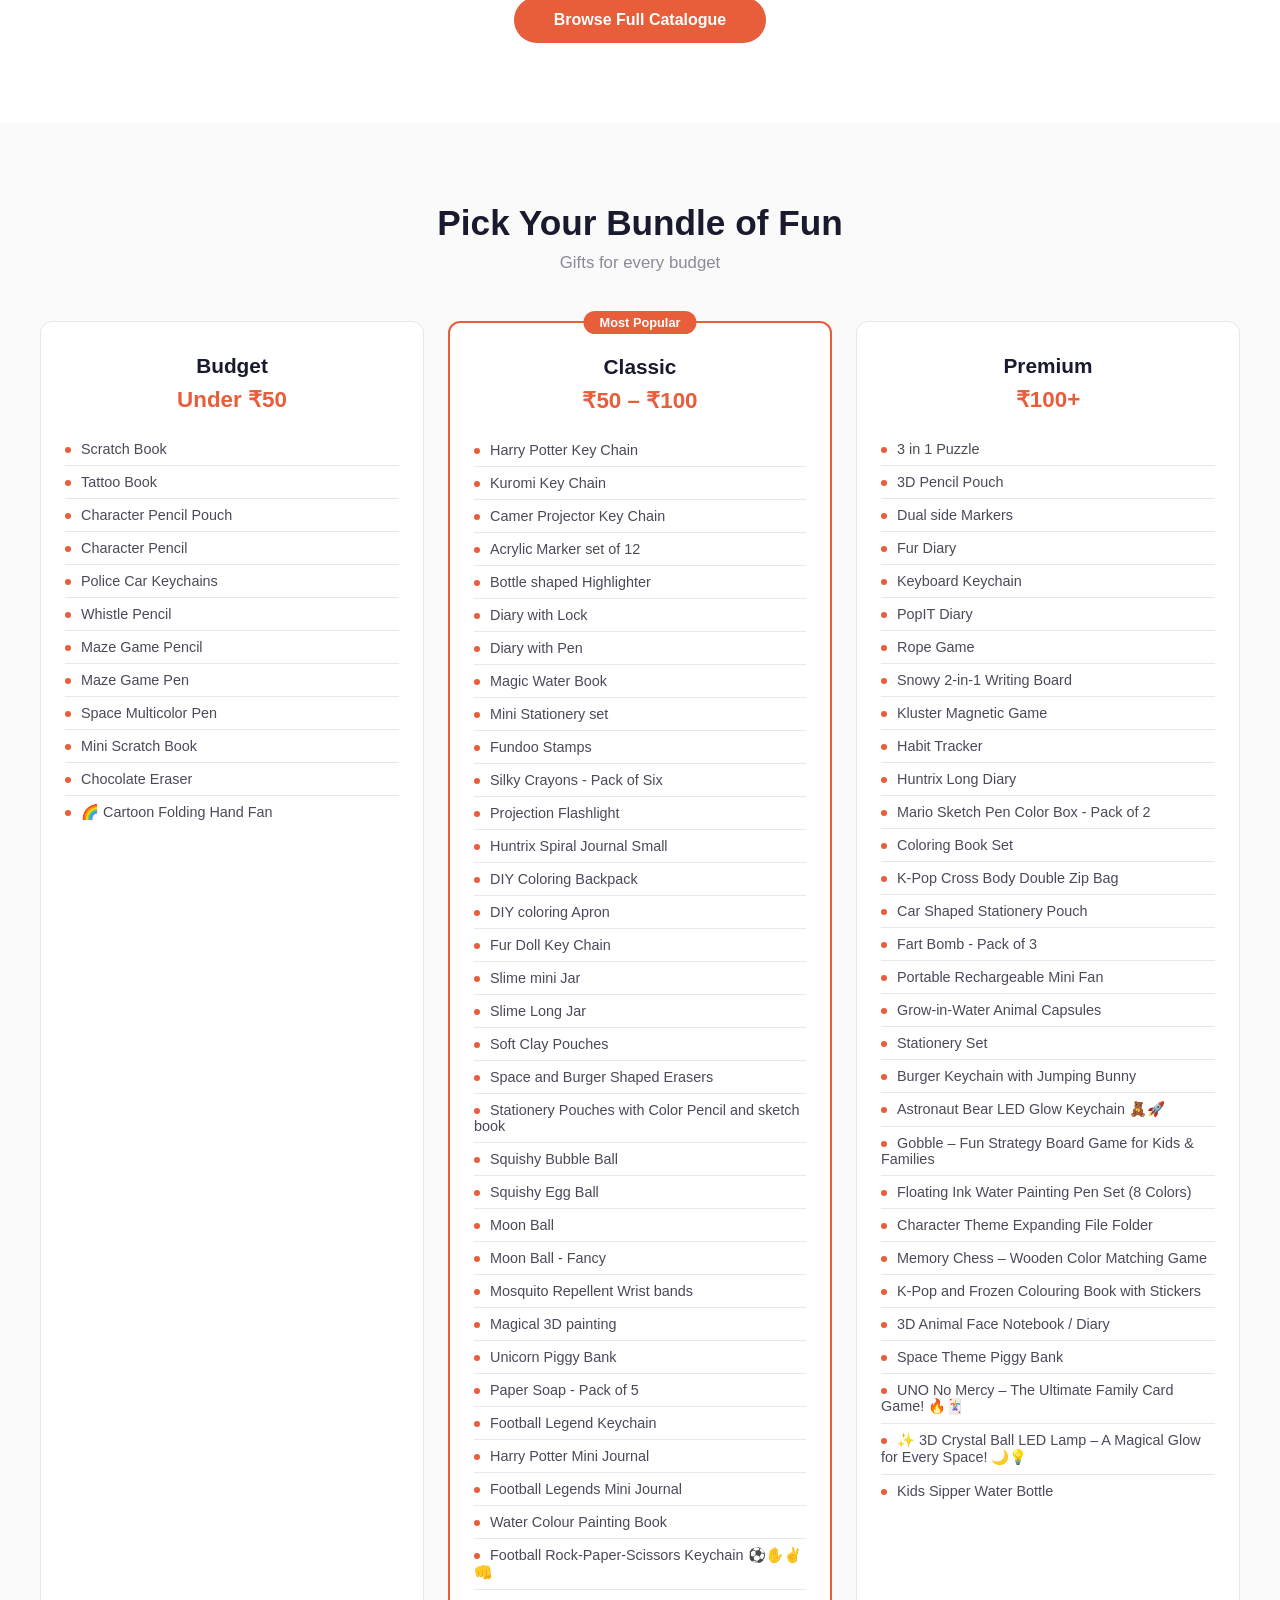
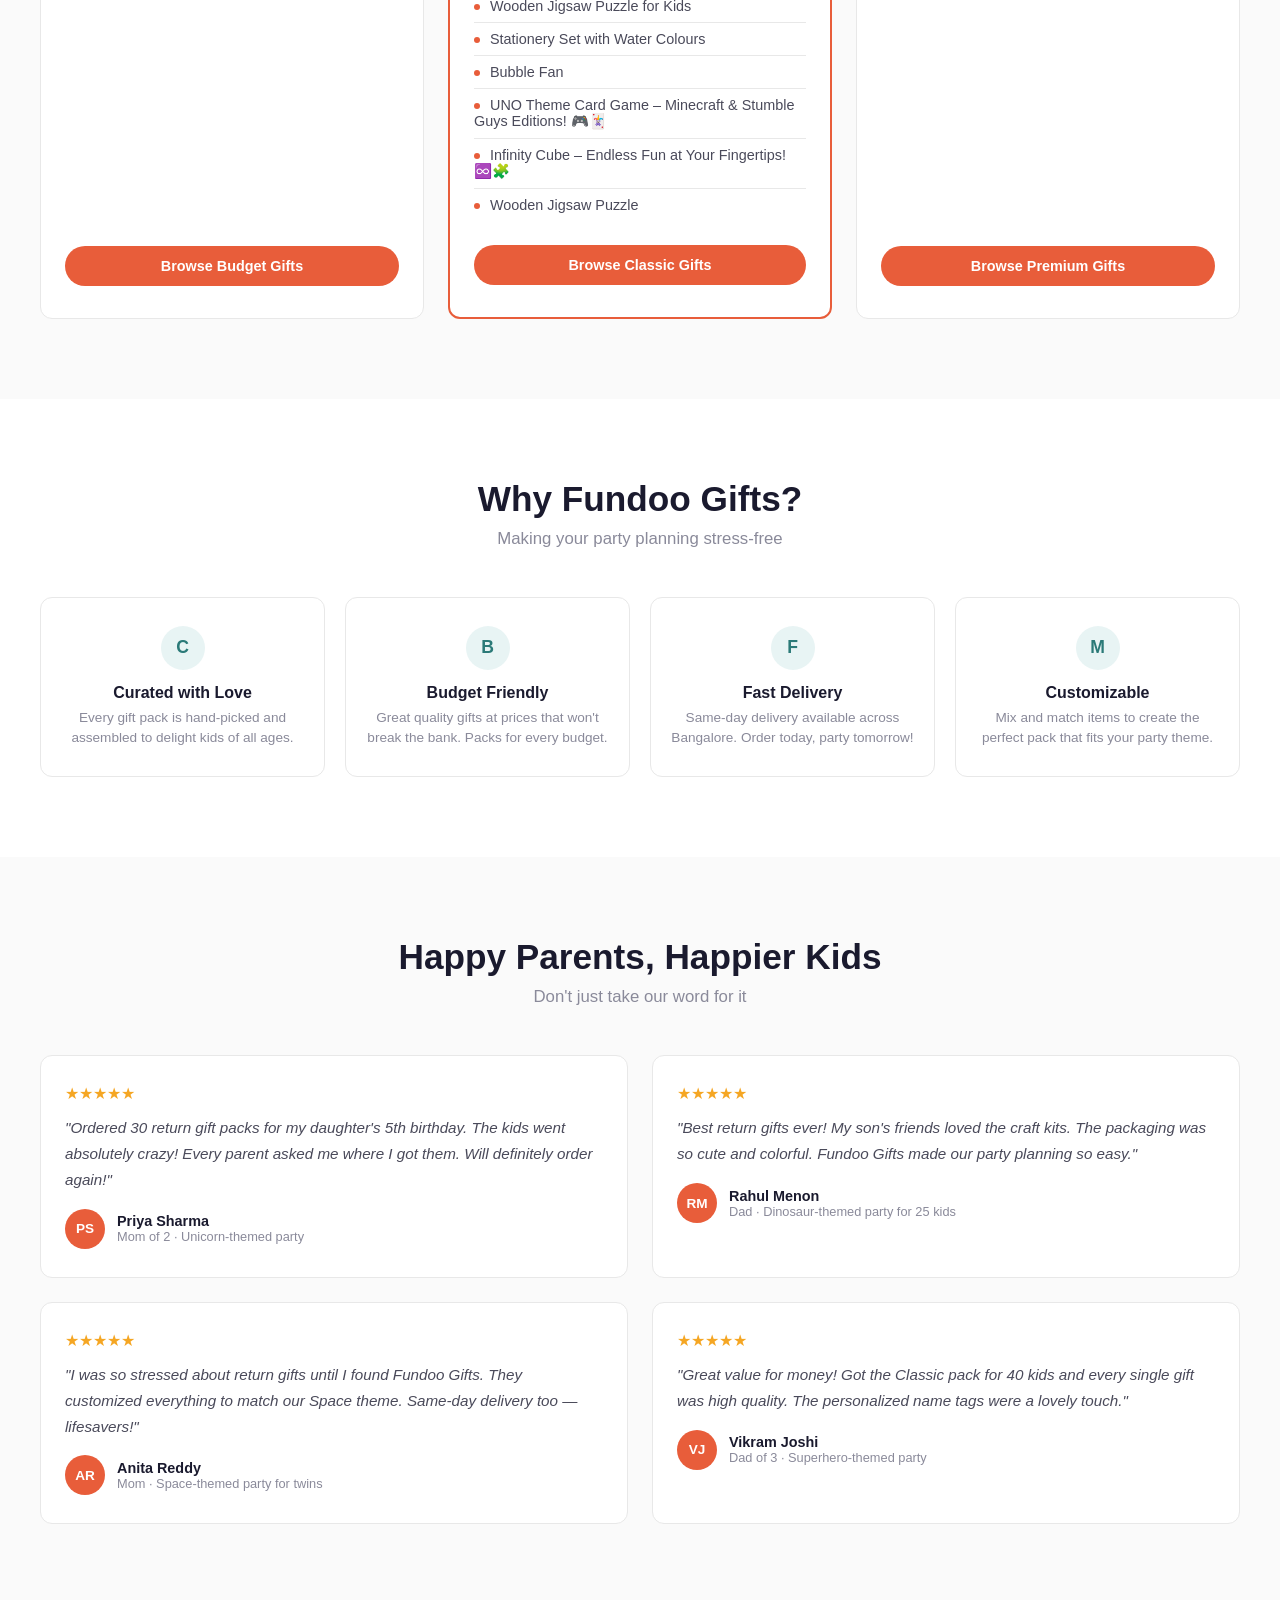
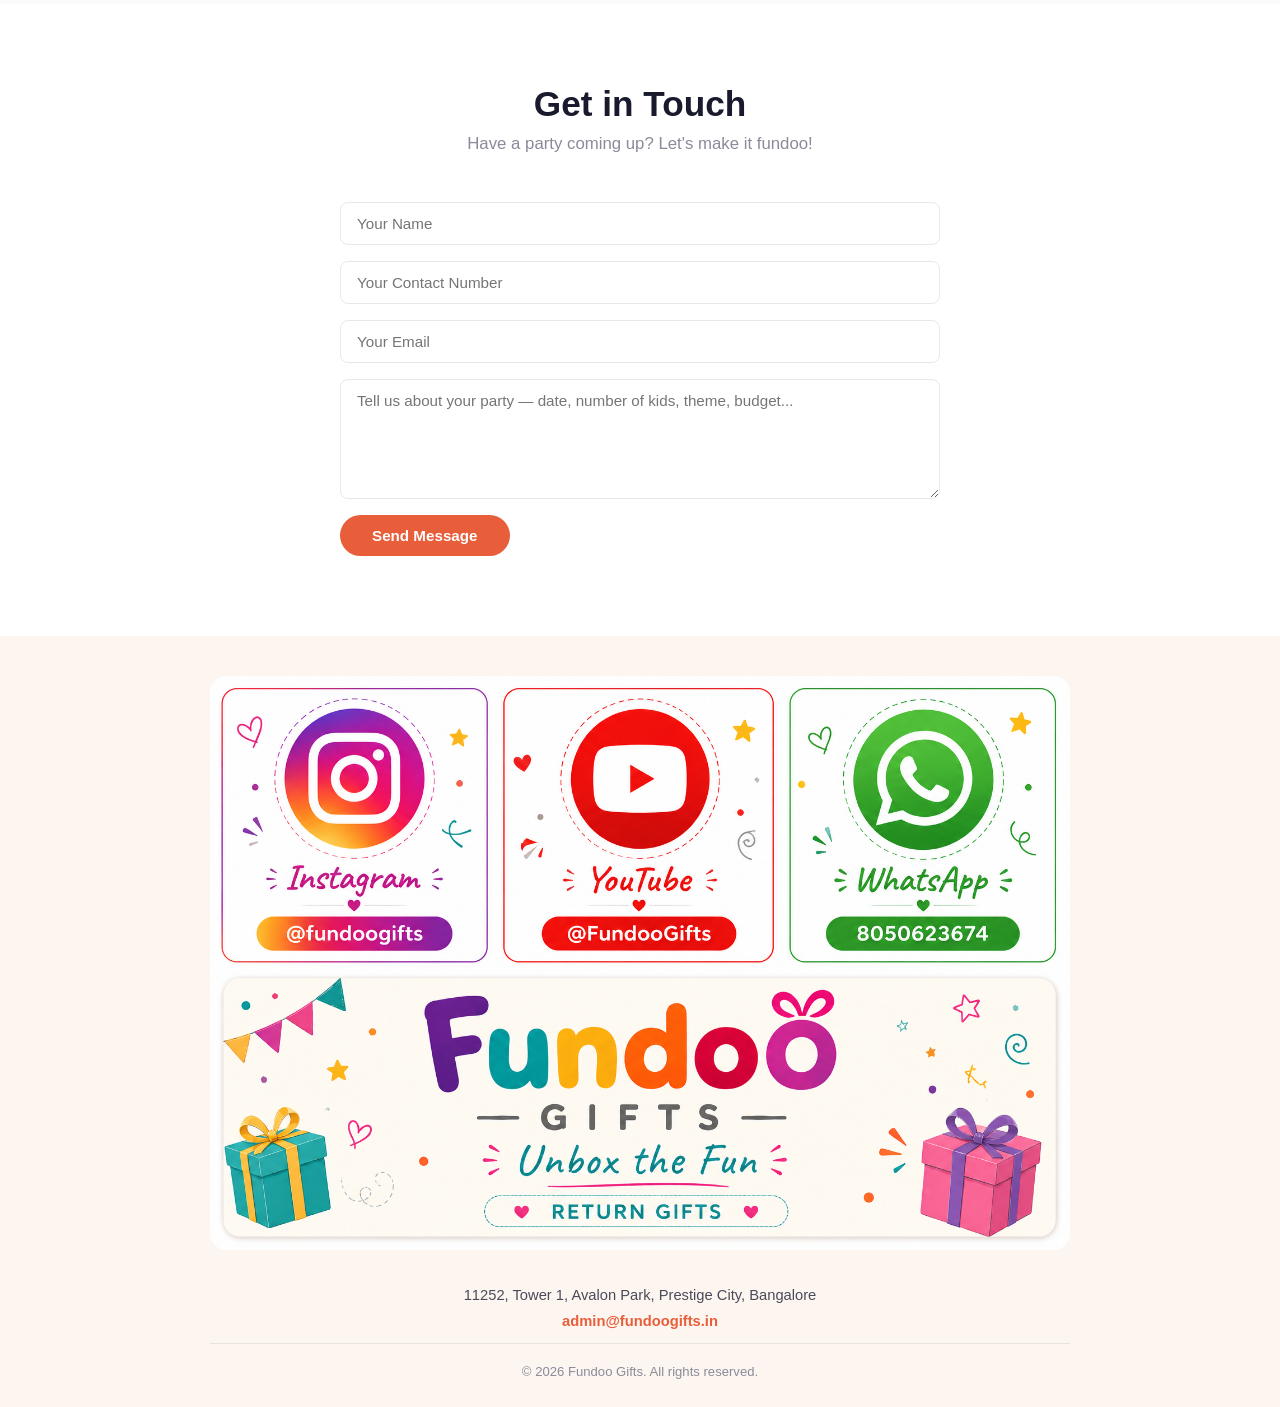
==== commit d1b4917a: "Update age categories to 0-2/2-5/5-8/8+ with array-based filtering, add persistent Gifti speech bubb" ====
--- a/index.html
+++ b/index.html
@@ -48,9 +48,10 @@
         <li class="nav-dropdown">
           <a href="#" class="nav-dropdown-toggle">Shop by Age <span class="nav-arrow">&#9662;</span></a>
           <ul class="nav-dropdown-menu">
-            <li><a href="catalogue.html?age=toddler">Less than 3 years</a></li>
-            <li><a href="catalogue.html?age=kids">3 to 8 years</a></li>
-            <li><a href="catalogue.html?age=older">8+ years</a></li>
+            <li><a href="catalogue.html?age=0-2">0-2 years</a></li>
+            <li><a href="catalogue.html?age=2-5">2-5 years</a></li>
+            <li><a href="catalogue.html?age=5-8">5-8 years</a></li>
+            <li><a href="catalogue.html?age=8%2B">8+ years</a></li>
           </ul>
         </li>
         <li class="nav-search">
--- a/css/gift-finder.css
+++ b/css/gift-finder.css
@@ -3,8 +3,8 @@
   position: fixed;
   bottom: 24px;
   left: 24px;
-  width: 62px;
-  height: 62px;
+  width: 68px;
+  height: 68px;
   border-radius: 50%;
   display: flex;
   align-items: center;
@@ -17,10 +17,12 @@
   overflow: hidden;
   padding: 0;
   background: var(--color-primary-light);
+  animation: gfPulse 2.5s ease-in-out infinite;
 }
 
 .gift-finder-fab:hover {
   transform: scale(1.08);
+  animation: none;
 }
 
 .gift-finder-fab img {
@@ -29,25 +31,52 @@
   object-fit: cover;
 }
 
-.gift-finder-fab-label {
+@keyframes gfPulse {
+  0%, 100% { box-shadow: 0 4px 16px rgba(232, 93, 58, 0.35); }
+  50% { box-shadow: 0 4px 24px rgba(232, 93, 58, 0.55), 0 0 0 8px rgba(232, 93, 58, 0.1); }
+}
+
+/* ── Speech Bubble ── */
+.gift-finder-bubble {
+  position: fixed;
+  bottom: 56px;
+  left: 100px;
+  background: #fff;
+  color: var(--color-text);
+  font-size: 0.85em;
+  line-height: 1.4;
+  padding: 10px 14px;
+  border-radius: var(--radius-md);
+  box-shadow: var(--shadow-md);
+  z-index: 998;
+  max-width: 220px;
+  cursor: pointer;
+  animation: gfBubbleIn 0.4s ease;
+}
+
+.gift-finder-bubble::before {
+  content: '';
   position: absolute;
-  bottom: 100%;
-  left: 50%;
-  transform: translateX(-50%);
-  margin-bottom: 8px;
-  background: var(--color-bg-dark);
-  color: #fff;
-  font-size: 0.75em;
-  padding: 5px 12px;
-  border-radius: var(--radius-full);
-  white-space: nowrap;
-  pointer-events: none;
-  opacity: 0;
-  transition: opacity 0.2s;
-}
-
-.gift-finder-fab:hover .gift-finder-fab-label {
-  opacity: 1;
+  bottom: 8px;
+  left: -8px;
+  width: 0;
+  height: 0;
+  border-top: 8px solid transparent;
+  border-bottom: 8px solid transparent;
+  border-right: 8px solid #fff;
+}
+
+.gift-finder-bubble strong {
+  color: var(--color-primary);
+}
+
+.gift-finder-bubble.hidden {
+  display: none;
+}
+
+@keyframes gfBubbleIn {
+  from { opacity: 0; transform: translateX(-8px); }
+  to { opacity: 1; transform: translateX(0); }
 }
 
 /* ── Chat Panel ── */
@@ -335,8 +364,8 @@
   .gift-finder-fab {
     bottom: 20px;
     left: 20px;
-    width: 54px;
-    height: 54px;
+    width: 58px;
+    height: 58px;
   }
 
   .gift-finder-panel {
@@ -347,7 +376,10 @@
     border-radius: var(--radius-lg) var(--radius-lg) 0 0;
   }
 
-  .gift-finder-fab-label {
-    display: none;
+  .gift-finder-bubble {
+    bottom: 48px;
+    left: 84px;
+    max-width: 180px;
+    font-size: 0.8em;
   }
 }
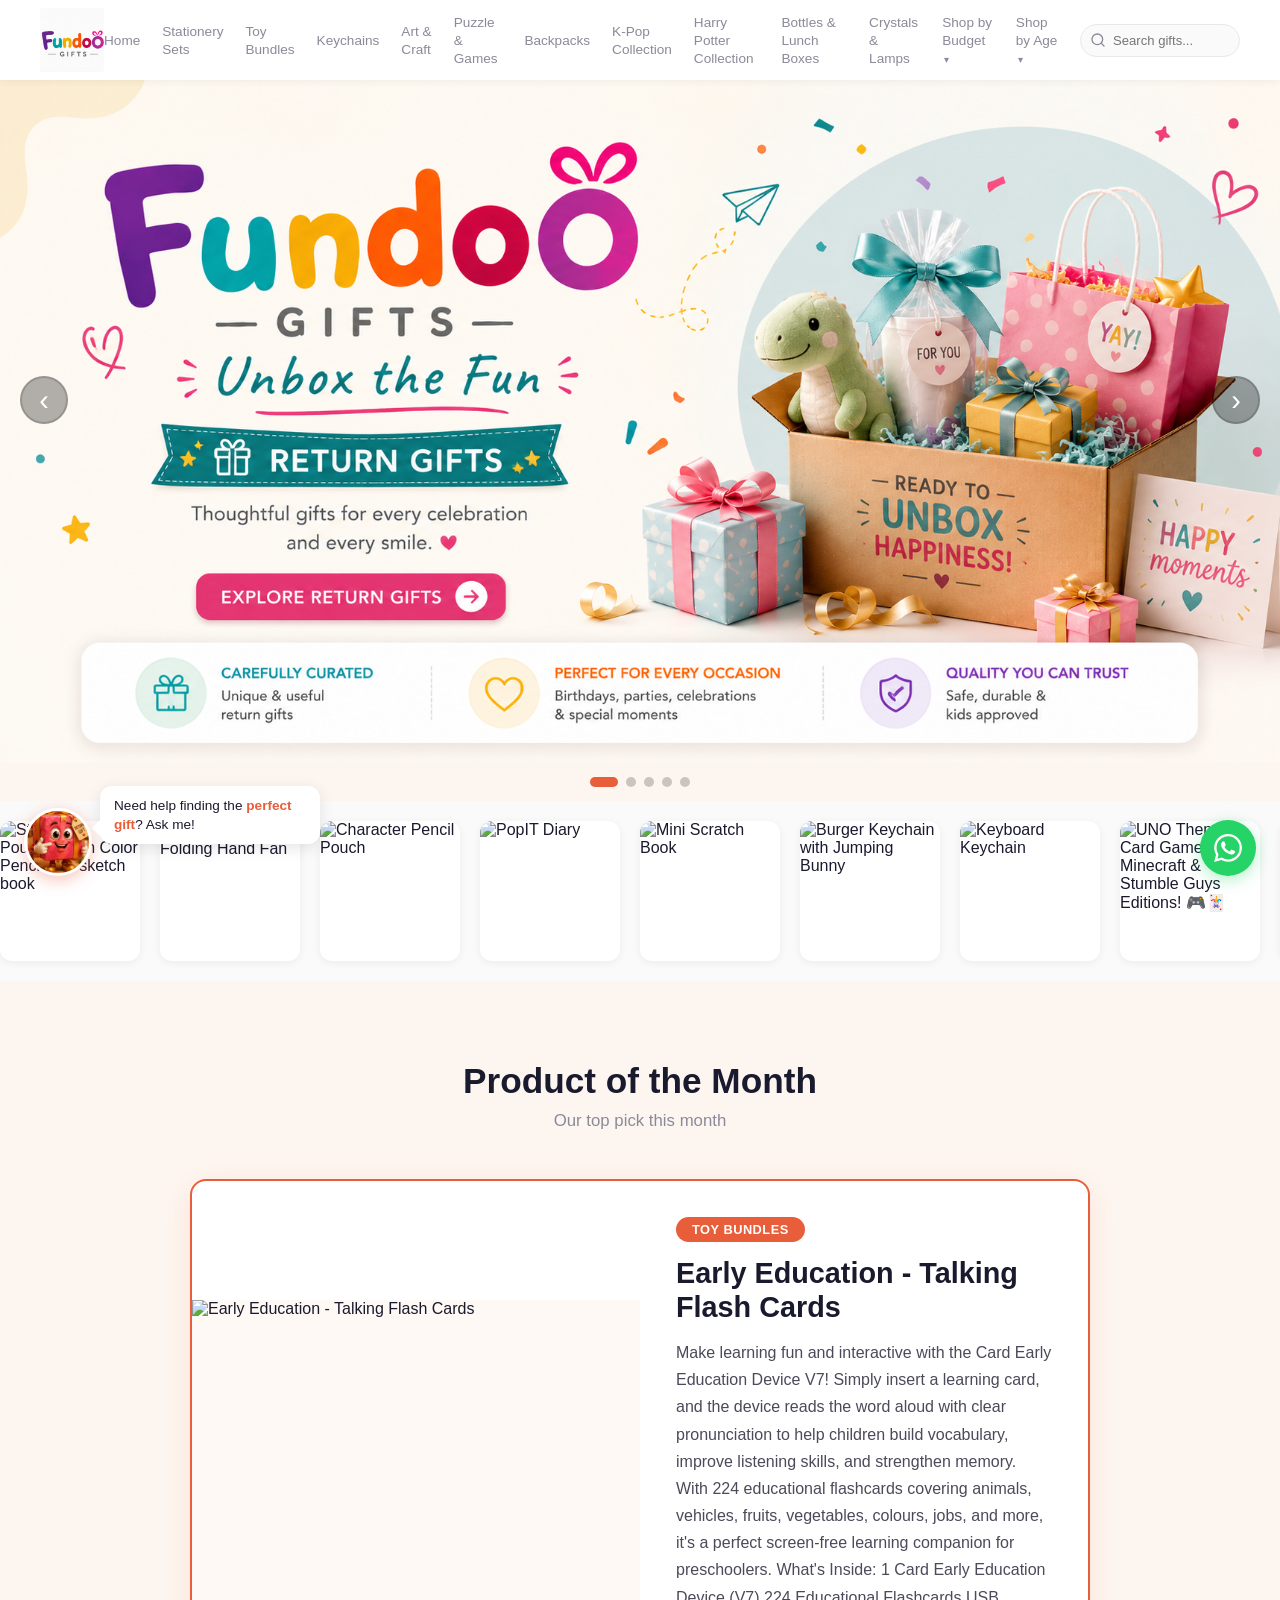
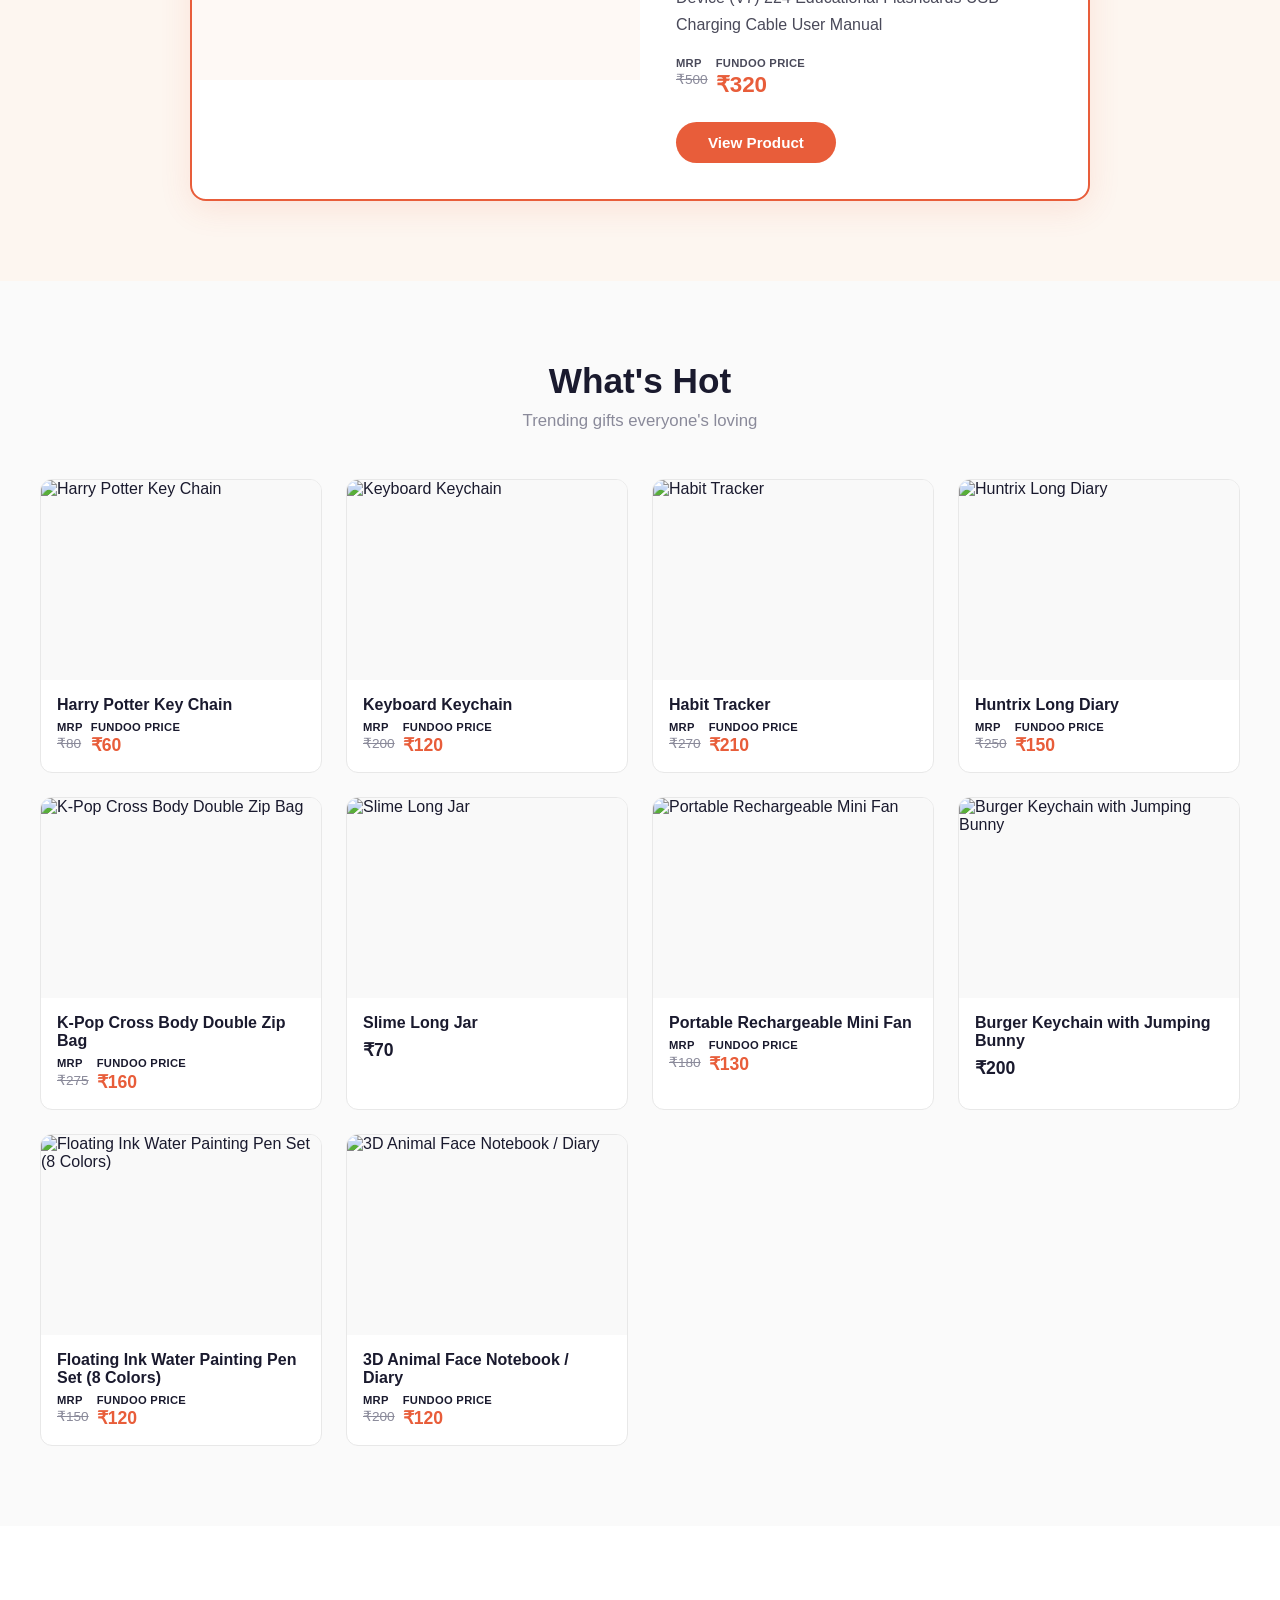
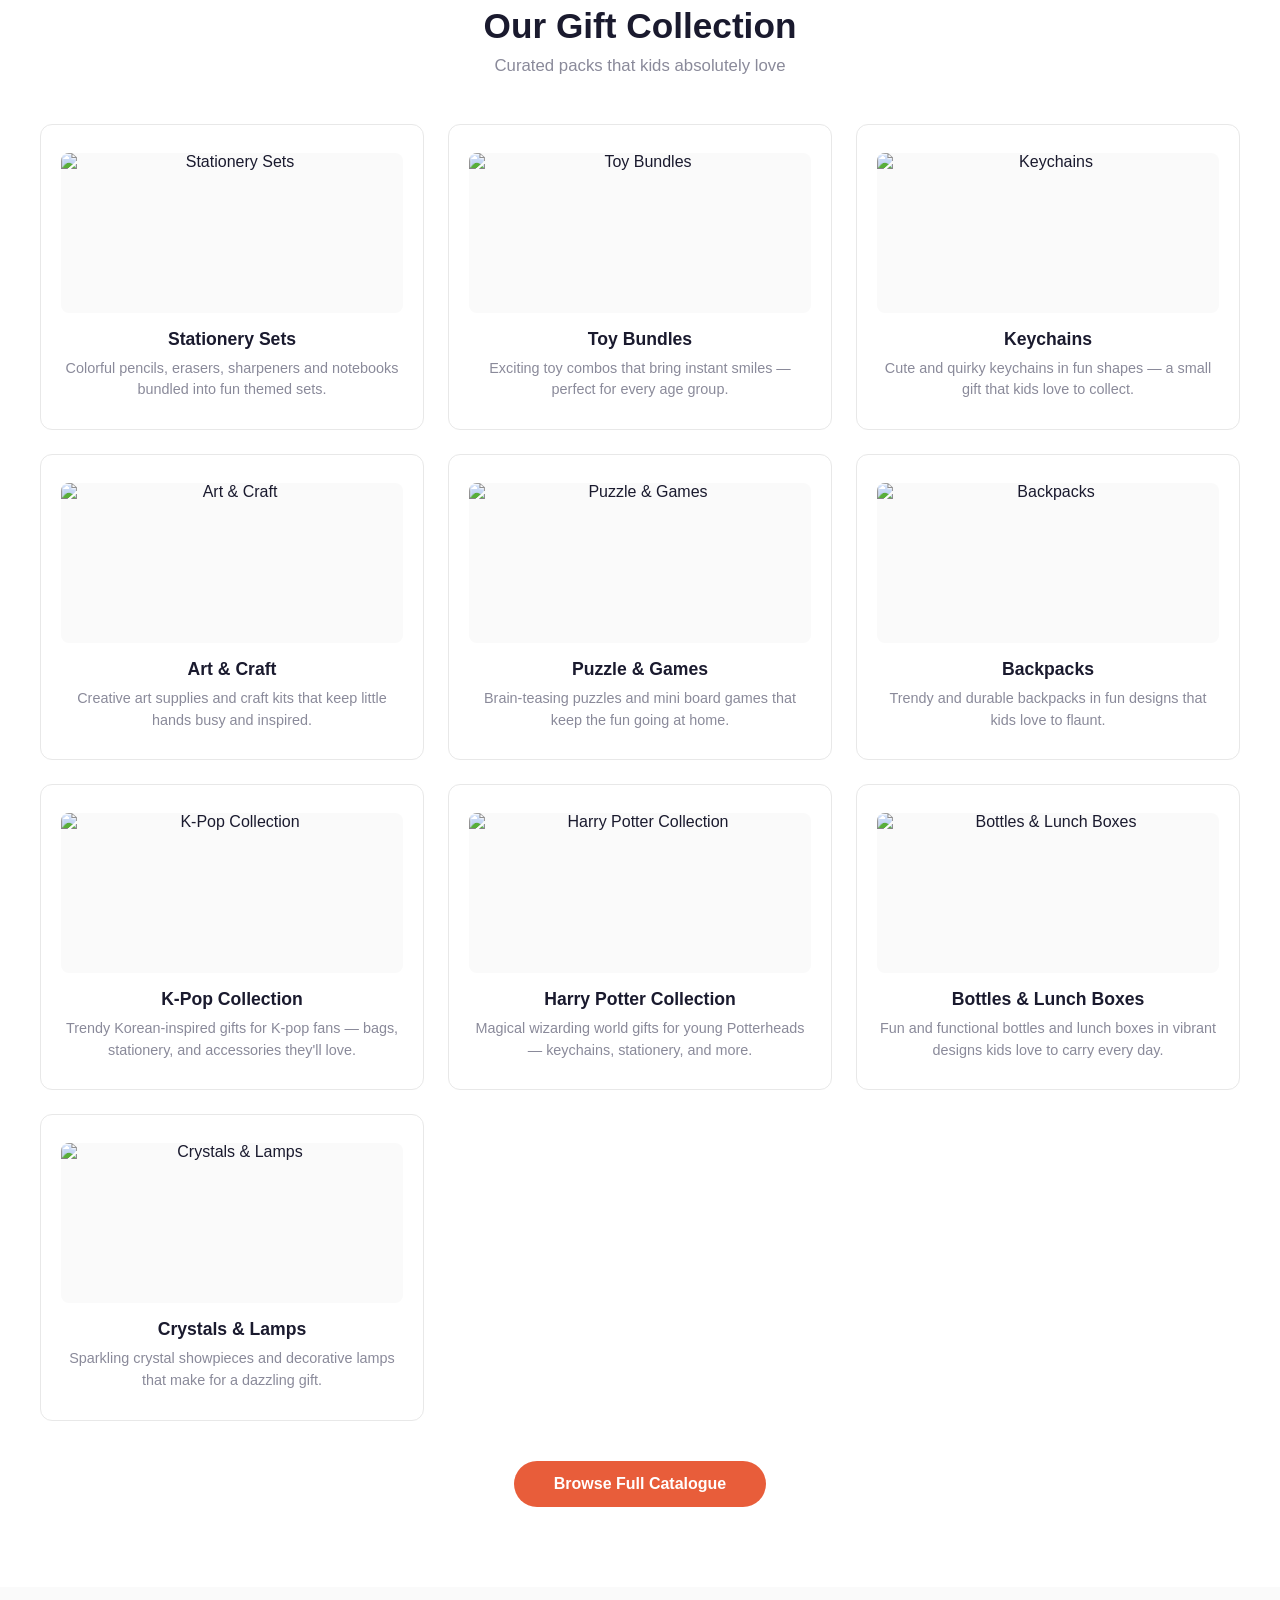
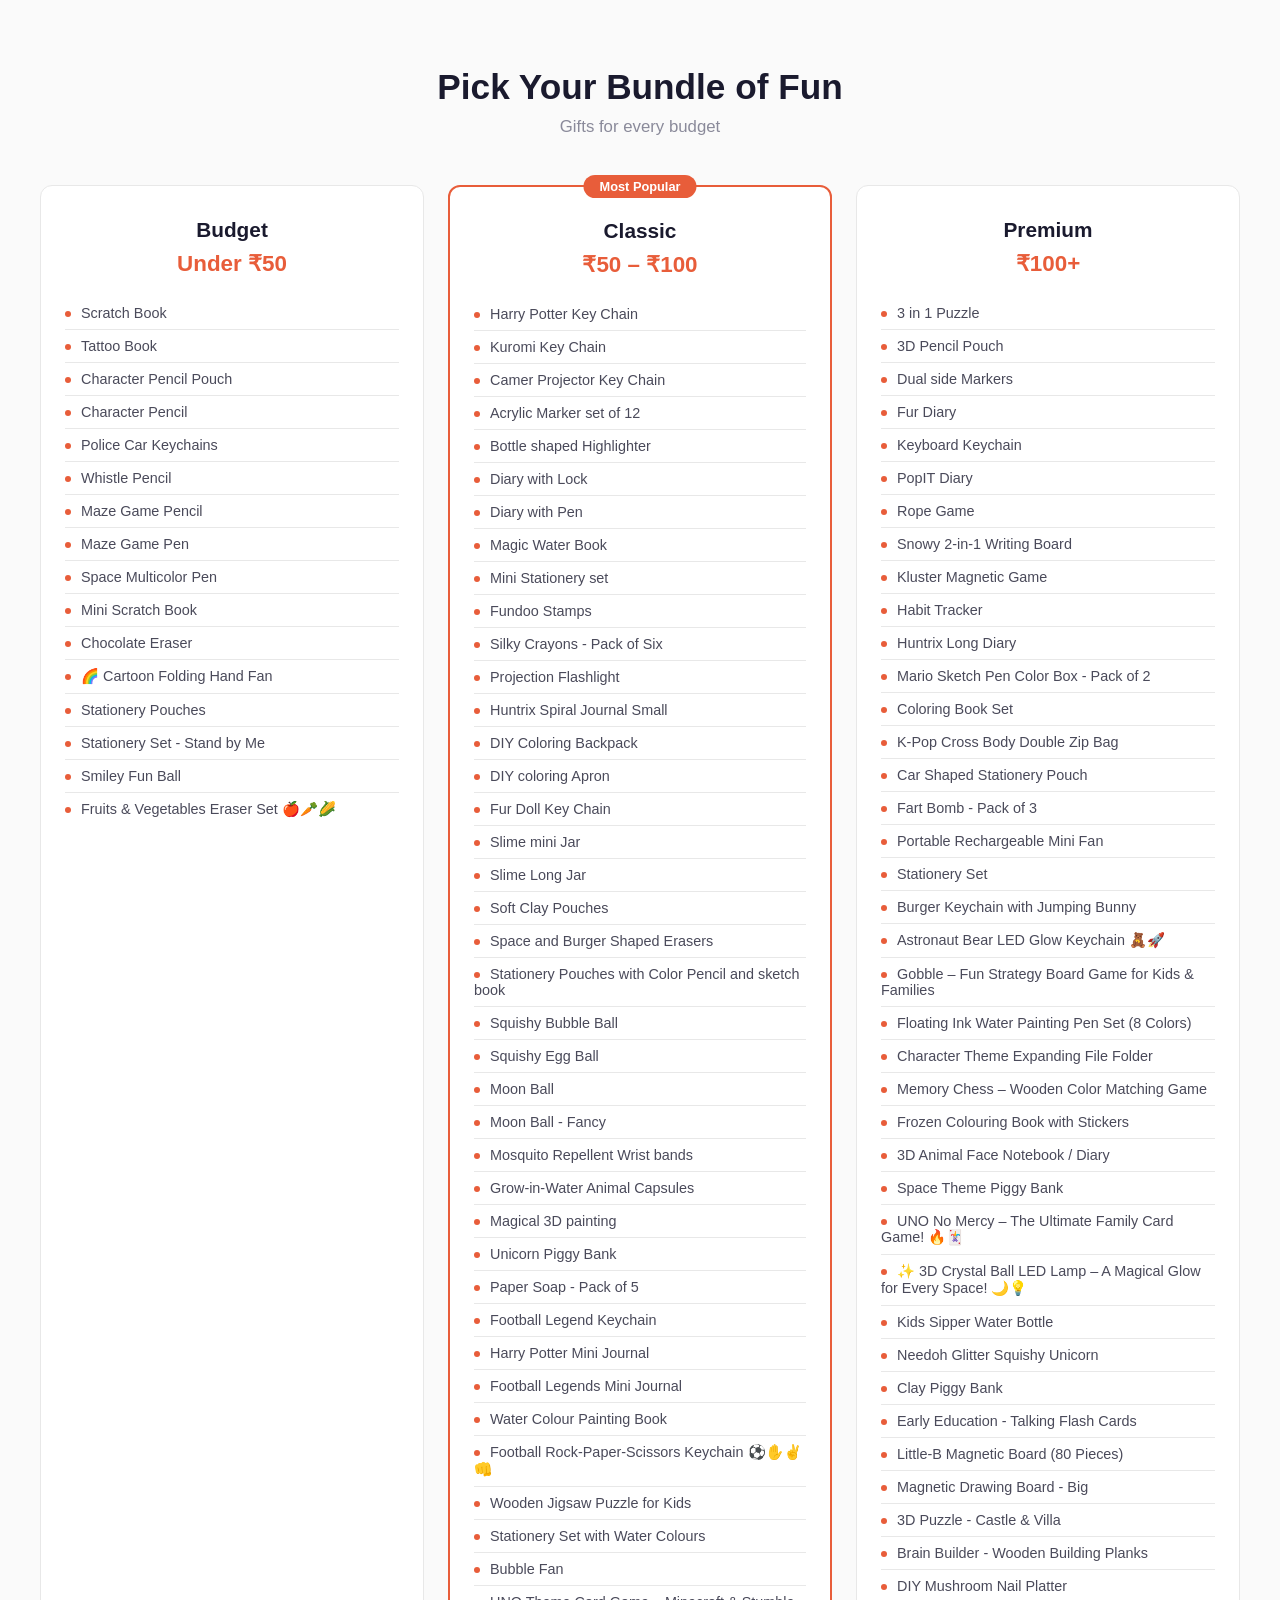
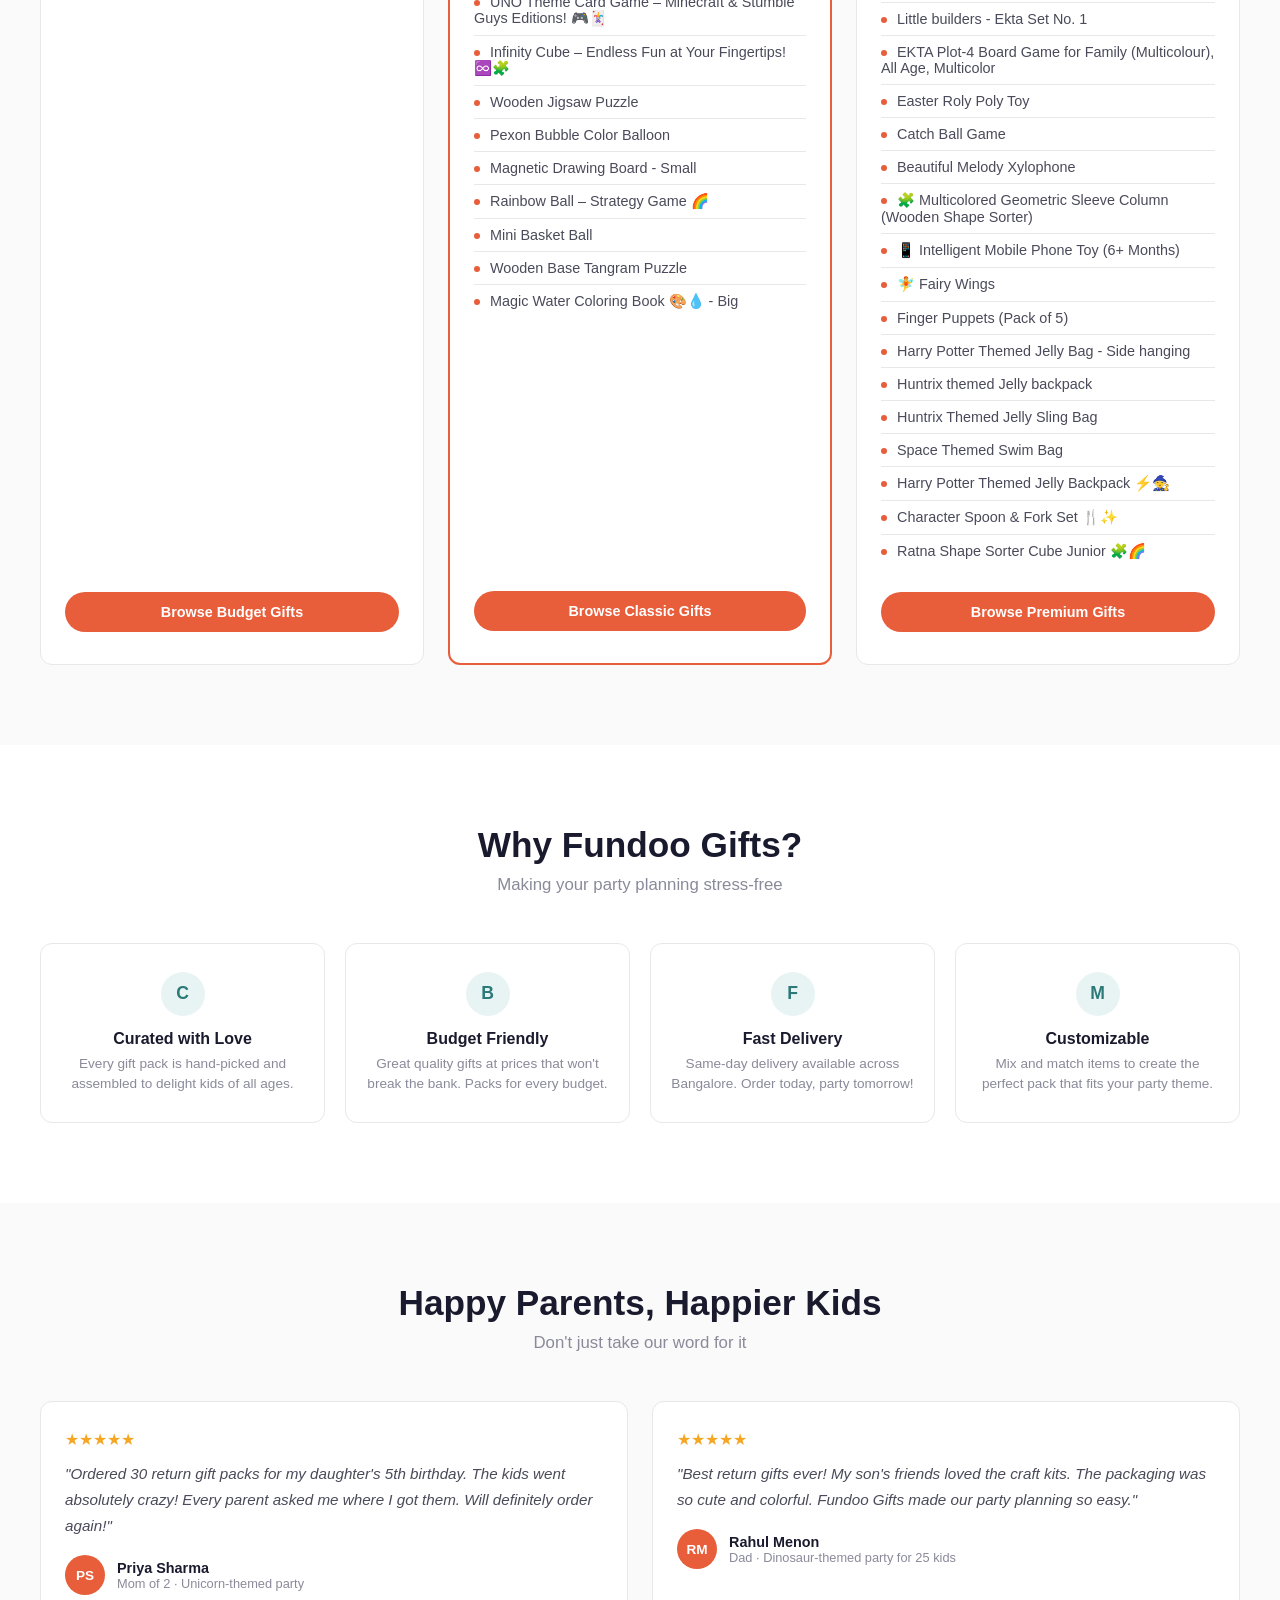
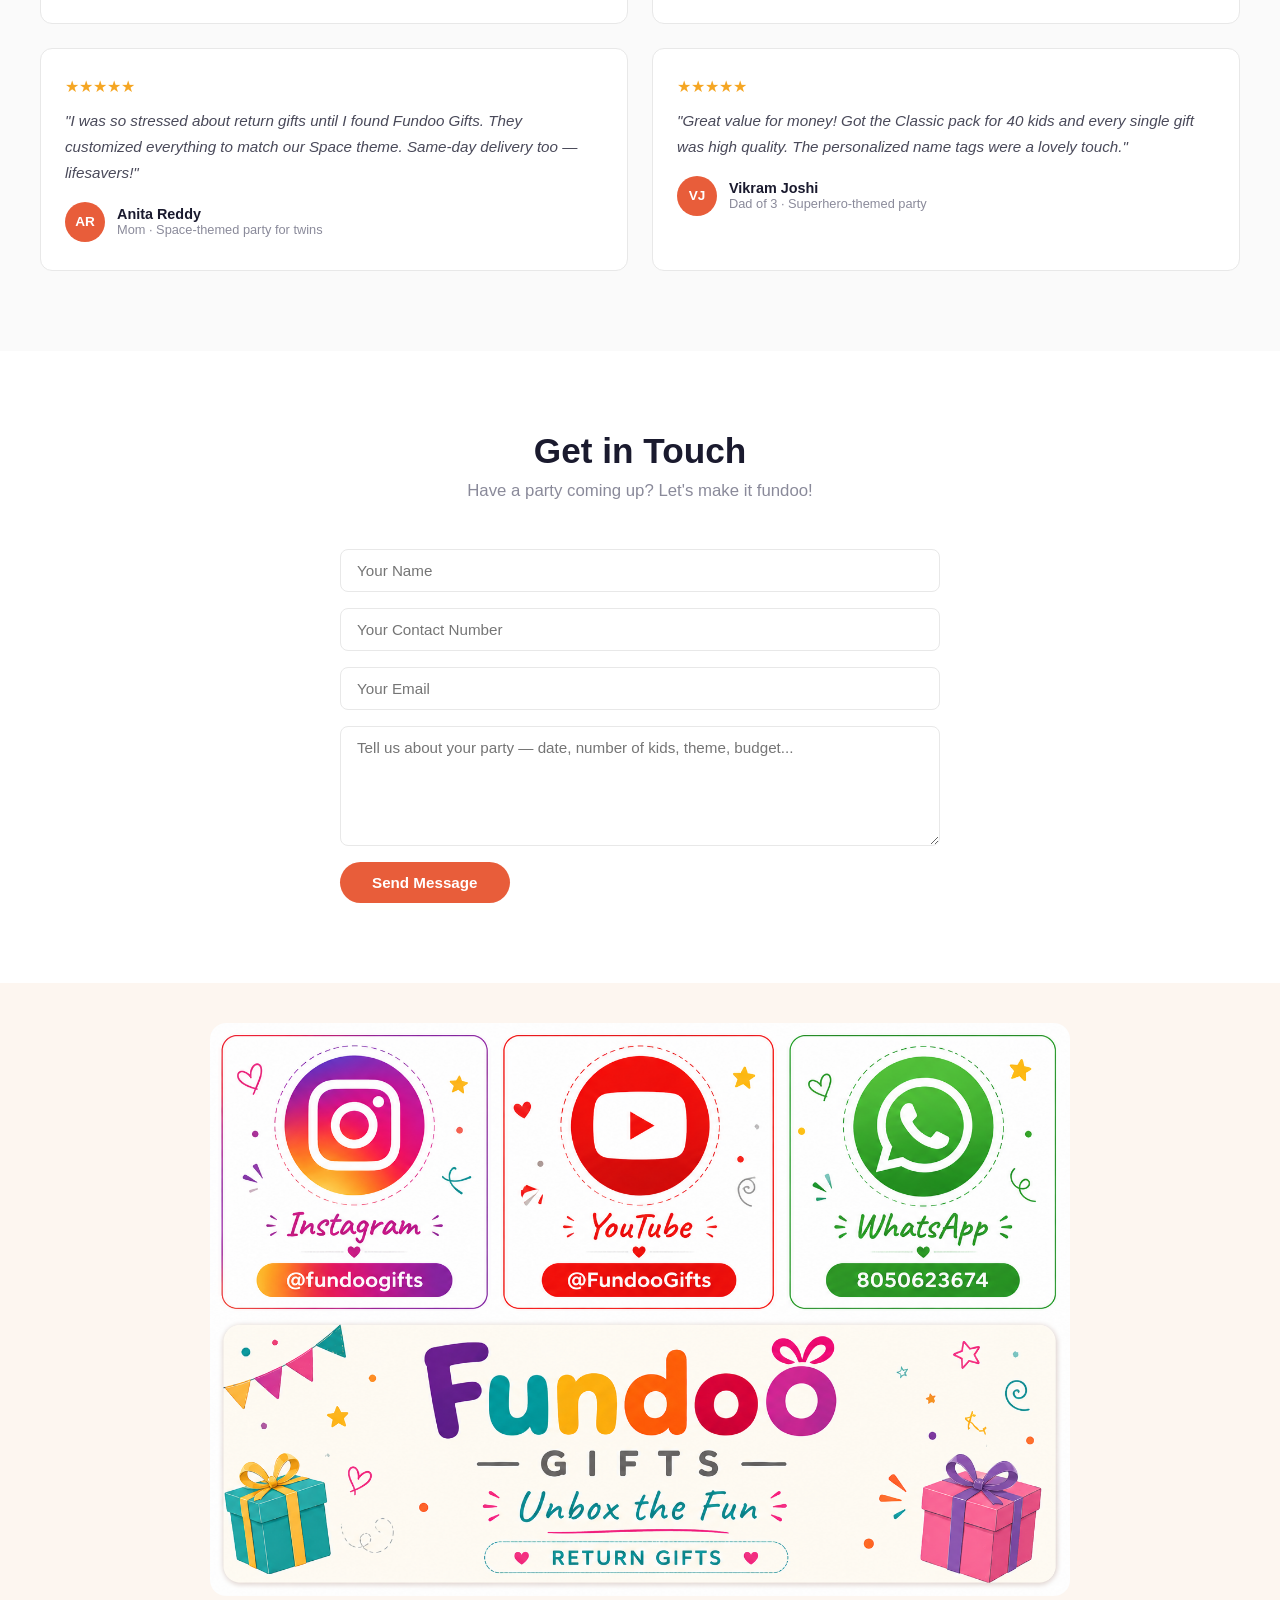
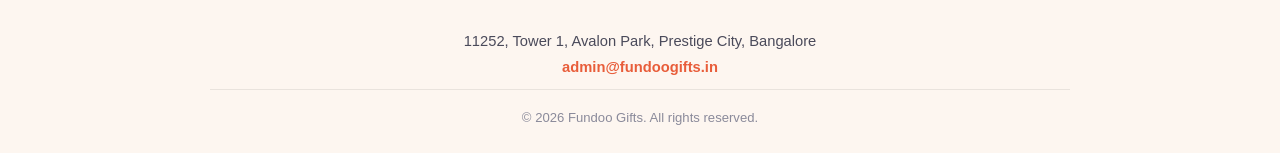
==== commit 828007a7: "Fix gift finder gender filter bugs and add test suite Extract shared filter logic into gift-filter-l" ====
--- a/index.html
+++ b/index.html
@@ -336,6 +336,7 @@
   </a>
 
   <script src="data/products.js"></script>
+  <script src="js/gift-filter-logic.js"></script>
   <script src="js/main.js"></script>
   <script src="js/gift-finder.js"></script>
 
